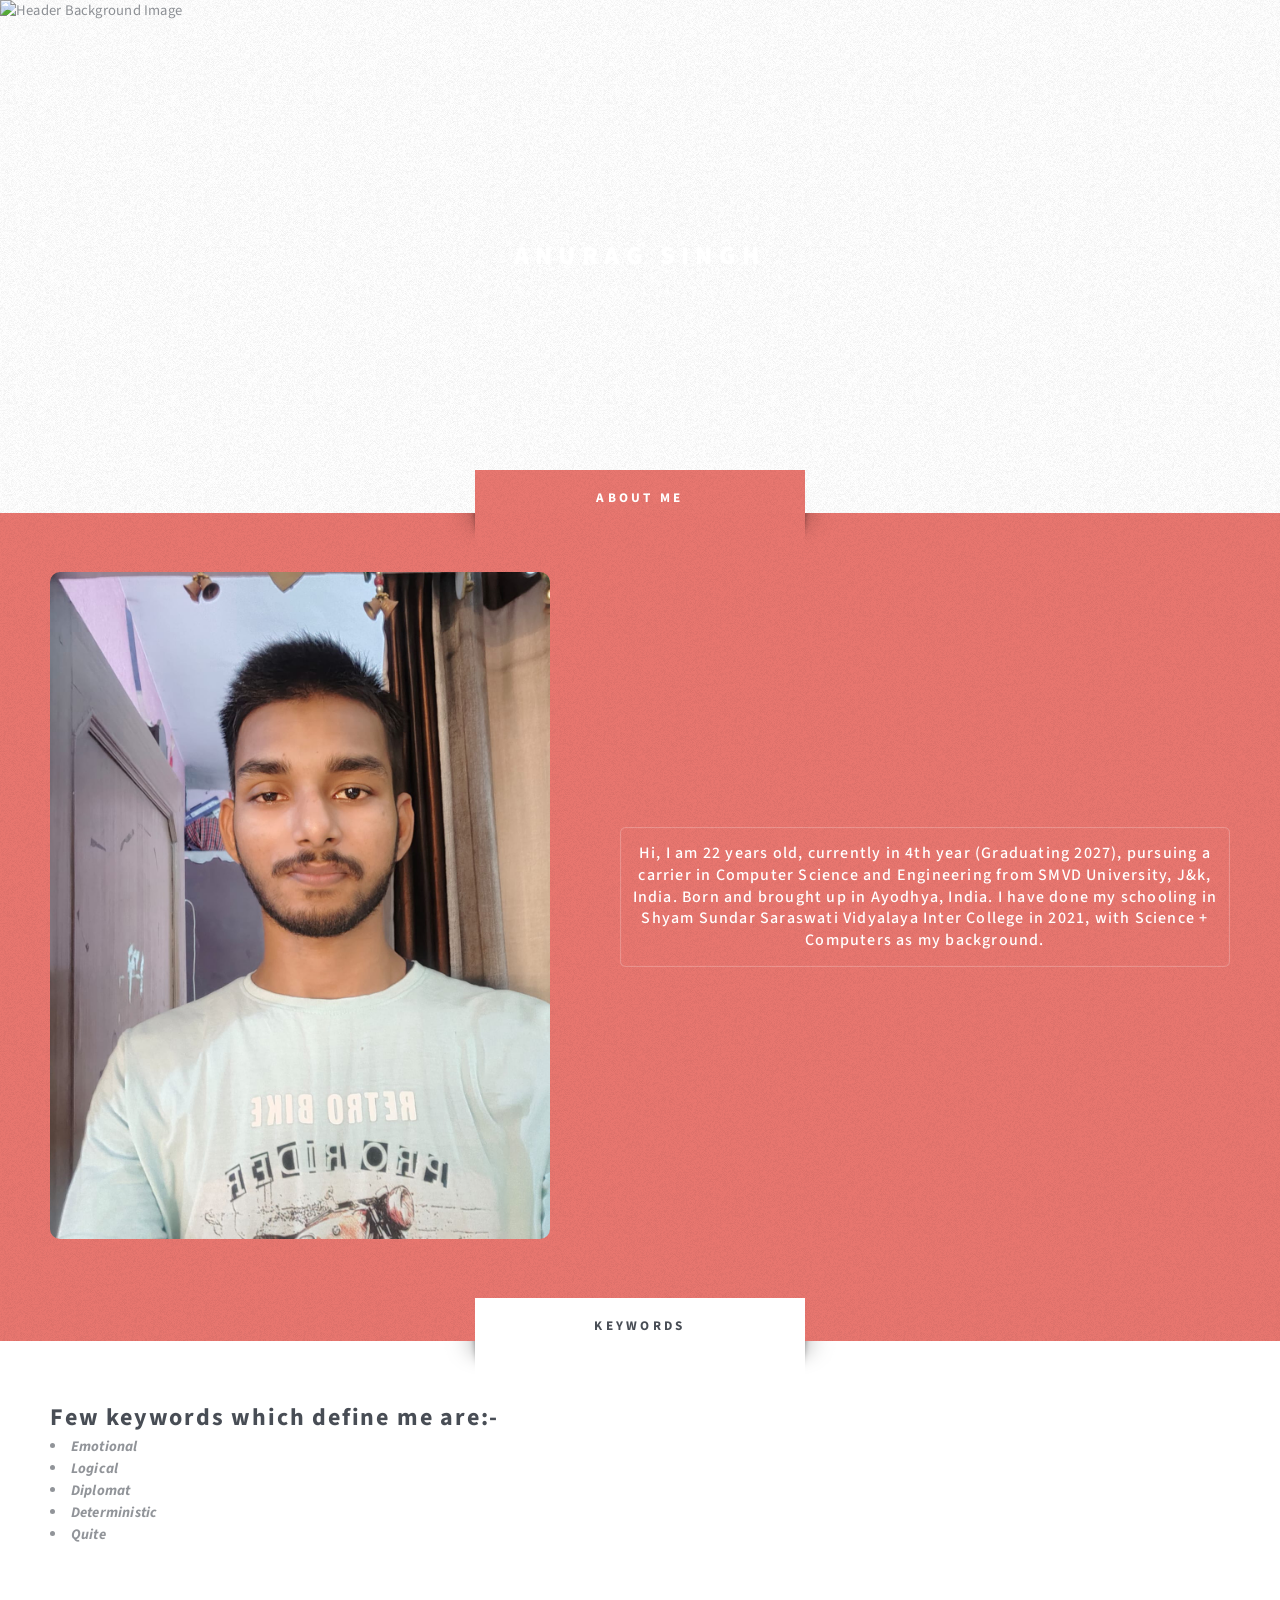
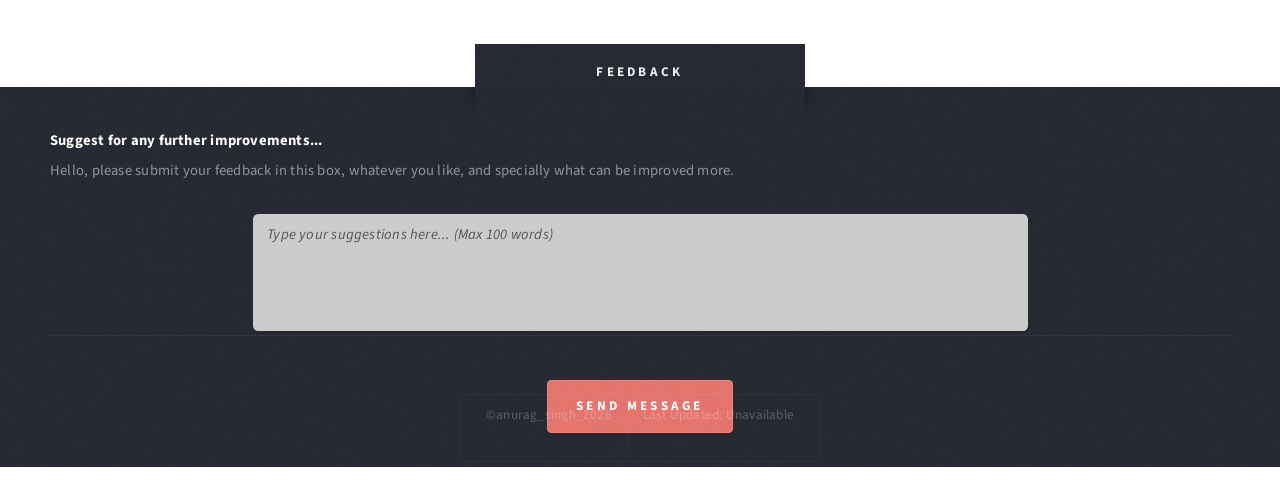
==== index.html @ 1342ea24 "last-updated-fix" ====
<!DOCTYPE HTML>
<!--
	Escape Velocity by HTML5 UP
	html5up.net | @ajlkn
	Free for personal and commercial use under the CCA 3.0 license (html5up.net/license)
-->

<html>

<head>
	<title>Portfolio</title>
	<meta charset="utf-8" />
	<meta name="viewport" content="width=device-width, initial-scale=1, user-scalable=no" />
	<link rel="stylesheet" href="assets/css/main.css" />
</head>

<body class="homepage is-preload">
	<div id="page-wrapper">

		<!-- Header -->
		<section id="header" class="wrapper" style="background: none; z-index: 0;">

			<!-- Image acting as background -->
			<img src="images/5.jpg" alt="Header Background Image"
				style="position: absolute; top: 0; left: 0; width: 100%; height: 100%; object-fit: cover; z-index: -1;" />

			<!-- Logo -->
			<div id="logo">
				<h1><a href="index.html">Anurag Singh</a></h1>
				<p>A free developer in this world</p>
			</div>

			<!-- Nav -->
			<nav id="nav">
				<ul>
					<li class="current"><a href="index.html">About Me</a></li>
					<li><a href="resume.html">My Resume</a>
					</li>
					<li><a href="projects.html">Projects</a></li>
					<li><a href="research.html">Research</a></li>
					<li><a href="blogs.html">Blogs</a></li>
					<li><a href="contacts.html">Contact info</a></li>
				</ul>
			</nav>

		</section>

		<!-- Intro -->
		<section id="intro" class="wrapper style1">
			<div class="title">About Me</div>

			<div class="container about-container">

				<div class="about-image">
					<img src="images/My-pic.jpeg" alt="My Photo">
				</div>

				<div class="container" style="">
					<p class="style2" style="font-size: medium; font-weight: 500;">
						Hi, I am 22 years old, currently in 4th year (Graduating 2027), 
						pursuing a carrier in Computer Science and Engineering from SMVD University, J&k, India. 
						Born and brought up in Ayodhya, India.
						I have done my schooling in Shyam Sundar Saraswati Vidyalaya Inter College in 2021, with Science + Computers as my background.
						
						
					</p>
				</div>
			</div>
		</section>
	<!-- Main -->
	<section id="main" class="wrapper style2">
		<div class="title">Keywords</div>
		<div class="container">

			<!-- Features -->
			<section id="features">
				<header class="style1">
					<h2 style="font-size:x-large;">Few keywords which define me are:-</h2>
					<div style="font-style: italic; font-weight: 700 ;">
						<li>Emotional</li>
						<li>Logical</li>
						<li>Diplomat</li>
						<li>Deterministic</li>
						<li>Quite</li>
					</div>

				</header>
				<div class="feature-list">
					<div class="row">

					</div>
				</div>
		</div>
	</section>
	<!-- Footer -->
	<section id="footer" class="wrapper">
		<div class="title">Feedback</div>
		<div class="container" style="margin-top: -2rem;">
			<h3 style="margin-bottom: 0.5rem; margin-top: 1rem;">Suggest for any further improvements...</h3>
			<p style="margin-bottom: 2rem; margin-top:0 ;">Hello, please submit your feedback in this box, whatever you like, and specially what can be improved more.</p>
			<div class="row">
				<div class="col-8 col-12-medium" style="margin: 0 auto;">
					<form action="https://formsubmit.co/anuragsingh.eu@gmail.com" method="POST">
						<!-- Hidden fields to avoid spam/captcha and configure FormSubmit -->
						<input type="hidden" name="_captcha" value="false">
						<input type="hidden" name="_subject" value="New Suggestion on Portfolio!">
						
						<div class="row gtr-50">
							<div class="col-12">
								<textarea name="message" id="contact-message" placeholder="Type your suggestions here... (Max 100 words)" rows="4" style="resize: none;" oninput="let words = this.value.trim().split(/\s+/); if(words.length > 100) { this.value = words.slice(0, 100).join(' ') + ' '; }" required></textarea>
							</div>
							<div class="col-12">
								<ul class="actions" style="justify-content: center; text-align: center; margin-top: 2rem;">
									<li><input type="submit" class="button style1" value="Send Message" /></li>
								</ul>
							</div>
						</div>
					</form>
				</div>
			</div>
			<div id="copyright" style="margin-bottom: -5rem; margin-top: -8rem;">
				<ul>
					<li>&copy;anurag_singh_2026</li>
					<li>
						<p>Last Updated: <span id="last-updated">Loading...</span></p>
						<script>
						fetch("https://api.github.com/repos/anurag-env/Portfolio-website/commits?per_page=1")
						.then(response => response.json())
						.then(data => {
							const date = new Date(data[0].commit.committer.date);
							document.getElementById("last-updated").textContent =
							date.toLocaleDateString("en-IN", {
								day: "numeric",
								month: "long",
								year: "numeric"
							});
						})
						.catch(() => {
							document.getElementById("last-updated").textContent = "Unavailable";
						});
						</script>
					</li>
				</ul>
			</div>
		</div>
	</section>

	</div>

	<!-- Scripts -->
	<script src="assets/js/jquery.min.js"></script>
	<script src="assets/js/jquery.dropotron.min.js"></script>
	<script src="assets/js/browser.min.js"></script>
	<script src="assets/js/breakpoints.min.js"></script>
	<script src="assets/js/util.js"></script>
	<script src="assets/js/main.js"></script>
</body>

</html>
---- assets/css/main.css ----
@import url("fontawesome-all.min.css");
@import url("https://fonts.googleapis.com/css?family=Source+Sans+Pro:400,400italic,700,900");

/*
	Escape Velocity by HTML5 UP
	html5up.net | @ajlkn
	Free for personal and commercial use under the CCA 3.0 license (html5up.net/license)
*/

.about-container {
    display: flex;
    align-items: center;
    gap: 70px;
}

.about-image {
    flex: 0 0 500px;
}

.about-image img {
    width: 100%;
    border-radius: 10px;
    display: block;
}

.about-content {
    flex: 1;
}

/* Mobile responsiveness for About Me */
@media screen and (max-width: 980px) {
    .about-container {
        flex-direction: column;
        gap: 30px;
        text-align: center;
    }
    .about-image {
        flex: 1 1 auto;
        width: 100%;
        max-width: 400px;
        margin: 0 auto;
    }
}


html, body, div, span, applet, object,
iframe, h1, h2, h3, h4, h5, h6, p, blockquote,
pre, a, abbr, acronym, address, big, cite,
code, del, dfn, em, img, ins, kbd, q, s, samp,
small, strike, strong, sub, sup, tt, var, b,
u, i, center, dl, dt, dd, ol, ul, li, fieldset,
form, label, legend, table, caption, tbody,
tfoot, thead, tr, th, td, article, aside,
canvas, details, embed, figure, figcaption,
footer, header, hgroup, menu, nav, output, ruby,
section, summary, time, mark, audio, video {
	margin: 0;
	padding: 0;
	border: 0;
	font-size: 100%;
	font: inherit;
	vertical-align: baseline;}

article, aside, details, figcaption, figure,
footer, header, hgroup, menu, nav, section {
	display: block;}

body {
	line-height: 1;
}

ol, ul {
	list-style: none;
}

blockquote, q {
	quotes: none;
}

	blockquote:before, blockquote:after, q:before, q:after {
		content: '';
		content: none;
	}

table {
	border-collapse: collapse;
	border-spacing: 0;
}

body {
	-webkit-text-size-adjust: none;
}

mark {
	background-color: transparent;
	color: inherit;
}

input::-moz-focus-inner {
	border: 0;
	padding: 0;
}

input, select, textarea {
	-moz-appearance: none;
	-webkit-appearance: none;
	-ms-appearance: none;
	appearance: none;
}

/* Basic */

	@-ms-viewport {
		width: device-width;
	}

	html {
		box-sizing: border-box;
	}

	*, *:before, *:after {
		box-sizing: inherit;
	}

	body.is-preload *, body.is-preload *:before, body.is-preload *:after {
		-moz-animation: none !important;
		-webkit-animation: none !important;
		-ms-animation: none !important;
		animation: none !important;
		-moz-transition: none !important;
		-webkit-transition: none !important;
		-ms-transition: none !important;
		transition: none !important;
	}

	body, input, textarea, select {
		font-family: 'Source Sans Pro', sans-serif;
		font-weight: 400;
		color: #919499;
		font-size: 14pt;
		line-height: 1.75em;
		letter-spacing: 0.025em;
	}

	h1, h2, h3, h4, h5, h6 {
		font-weight: 700;
		color: #484d55;
	}

		h1 a, h2 a, h3 a, h4 a, h5 a, h6 a {
			color: inherit;
			text-decoration: none;
		}

	a {
		-moz-transition: color .25s ease-in-out;
		-webkit-transition: color .25s ease-in-out;
		-ms-transition: color .25s ease-in-out;
		transition: color .25s ease-in-out;
		text-decoration: underline;
		color: #717479;
	}

		a:hover {
			text-decoration: none;
		}

	strong, b {
		font-weight: 700;
		color: #484d55;
	}

	blockquote {
		border-left: solid 0.5em #ddd;
		padding: 1em 0 1em 2em;
		font-style: italic;
	}

	em, i {
		font-style: italic;
	}

	hr {
		border: 0;
		border-top: solid 1px #ddd;
		margin: 2em 0 2em 0;
	}

	sub {
		position: relative;
		top: 0.5em;
		font-size: 0.8em;
	}

	sup {
		position: relative;
		top: -0.5em;
		font-size: 0.8em;
	}

	.nobr {
		white-space: nowrap;
	}

	br.clear {
		clear: both;
	}

	p, ul, ol, dl, table, blockquote, form {
		margin-bottom: 2em;
	}

/* Container */

	.container {
		margin: 0 auto;
		max-width: 100%;
		width: 68em;
	}

		@media screen and (max-width: 1680px) {

			.container {
				width: 70em;
			}

		}

		@media screen and (max-width: 1280px) {

			.container {
				width: calc(100% - 100px);
			}

		}

		@media screen and (max-width: 980px) {

			.container {
				width: calc(100% - 100px);
			}

		}

		@media screen and (max-width: 736px) {

			.container {
				width: calc(100% - 40px);
			}

		}

/* Row */

	.row {
		display: flex;
		flex-wrap: wrap;
		box-sizing: border-box;
		align-items: stretch;
	}

		.row > * {
			box-sizing: border-box;
		}

		.row.gtr-uniform > * > :last-child {
			margin-bottom: 0;
		}

		.row.aln-left {
			justify-content: flex-start;
		}

		.row.aln-center {
			justify-content: center;
		}

		.row.aln-right {
			justify-content: flex-end;
		}

		.row.aln-top {
			align-items: flex-start;
		}

		.row.aln-middle {
			align-items: center;
		}

		.row.aln-bottom {
			align-items: flex-end;
		}

		.row > .imp {
			order: -1;
		}

		.row > .col-1 {
			width: 8.33333%;
		}

		.row > .off-1 {
			margin-left: 8.33333%;
		}

		.row > .col-2 {
			width: 16.66667%;
		}

		.row > .off-2 {
			margin-left: 16.66667%;
		}

		.row > .col-3 {
			width: 25%;
		}

		.row > .off-3 {
			margin-left: 25%;
		}

		.row > .col-4 {
			width: 33.33333%;
		}

		.row > .off-4 {
			margin-left: 33.33333%;
		}

		.row > .col-5 {
			width: 41.66667%;
		}

		.row > .off-5 {
			margin-left: 41.66667%;
		}

		.row > .col-6 {
			width: 50%;
		}

		.row > .off-6 {
			margin-left: 50%;
		}

		.row > .col-7 {
			width: 58.33333%;
		}

		.row > .off-7 {
			margin-left: 58.33333%;
		}

		.row > .col-8 {
			width: 66.66667%;
		}

		.row > .off-8 {
			margin-left: 66.66667%;
		}

		.row > .col-9 {
			width: 75%;
		}

		.row > .off-9 {
			margin-left: 75%;
		}

		.row > .col-10 {
			width: 83.33333%;
		}

		.row > .off-10 {
			margin-left: 83.33333%;
		}

		.row > .col-11 {
			width: 91.66667%;
		}

		.row > .off-11 {
			margin-left: 91.66667%;
		}

		.row > .col-12 {
			width: 100%;
		}

		.row > .off-12 {
			margin-left: 100%;
		}

		.row.gtr-0 {
			margin-top: 0px;
			margin-left: 0px;
		}

			.row.gtr-0 > * {
				padding: 0px 0 0 0px;
			}

			.row.gtr-0.gtr-uniform {
				margin-top: 0px;
			}

				.row.gtr-0.gtr-uniform > * {
					padding-top: 0px;
				}

		.row.gtr-25 {
			margin-top: -12.5px;
			margin-left: -12.5px;
		}

			.row.gtr-25 > * {
				padding: 12.5px 0 0 12.5px;
			}

			.row.gtr-25.gtr-uniform {
				margin-top: -12.5px;
			}

				.row.gtr-25.gtr-uniform > * {
					padding-top: 12.5px;
				}

		.row.gtr-50 {
			margin-top: -25px;
			margin-left: -25px;
		}

			.row.gtr-50 > * {
				padding: 25px 0 0 25px;
			}

			.row.gtr-50.gtr-uniform {
				margin-top: -25px;
			}

				.row.gtr-50.gtr-uniform > * {
					padding-top: 25px;
				}

		.row {
			margin-top: -50px;
			margin-left: -50px;
		}

			.row > * {
				padding: 50px 0 0 50px;
			}

			.row.gtr-uniform {
				margin-top: -50px;
			}

				.row.gtr-uniform > * {
					padding-top: 50px;
				}

		.row.gtr-150 {
			margin-top: -75px;
			margin-left: -75px;
		}

			.row.gtr-150 > * {
				padding: 75px 0 0 75px;
			}

			.row.gtr-150.gtr-uniform {
				margin-top: -75px;
			}

				.row.gtr-150.gtr-uniform > * {
					padding-top: 75px;
				}

		.row.gtr-200 {
			margin-top: -100px;
			margin-left: -100px;
		}

			.row.gtr-200 > * {
				padding: 100px 0 0 100px;
			}

			.row.gtr-200.gtr-uniform {
				margin-top: -100px;
			}

				.row.gtr-200.gtr-uniform > * {
					padding-top: 100px;
				}

		@media screen and (max-width: 1680px) {

			.row {
				display: flex;
				flex-wrap: wrap;
				box-sizing: border-box;
				align-items: stretch;
			}

				.row > * {
					box-sizing: border-box;
				}

				.row.gtr-uniform > * > :last-child {
					margin-bottom: 0;
				}

				.row.aln-left {
					justify-content: flex-start;
				}

				.row.aln-center {
					justify-content: center;
				}

				.row.aln-right {
					justify-content: flex-end;
				}

				.row.aln-top {
					align-items: flex-start;
				}

				.row.aln-middle {
					align-items: center;
				}

				.row.aln-bottom {
					align-items: flex-end;
				}

				.row > .imp-xlarge {
					order: -1;
				}

				.row > .col-1-xlarge {
					width: 8.33333%;
				}

				.row > .off-1-xlarge {
					margin-left: 8.33333%;
				}

				.row > .col-2-xlarge {
					width: 16.66667%;
				}

				.row > .off-2-xlarge {
					margin-left: 16.66667%;
				}

				.row > .col-3-xlarge {
					width: 25%;
				}

				.row > .off-3-xlarge {
					margin-left: 25%;
				}

				.row > .col-4-xlarge {
					width: 33.33333%;
				}

				.row > .off-4-xlarge {
					margin-left: 33.33333%;
				}

				.row > .col-5-xlarge {
					width: 41.66667%;
				}

				.row > .off-5-xlarge {
					margin-left: 41.66667%;
				}

				.row > .col-6-xlarge {
					width: 50%;
				}

				.row > .off-6-xlarge {
					margin-left: 50%;
				}

				.row > .col-7-xlarge {
					width: 58.33333%;
				}

				.row > .off-7-xlarge {
					margin-left: 58.33333%;
				}

				.row > .col-8-xlarge {
					width: 66.66667%;
				}

				.row > .off-8-xlarge {
					margin-left: 66.66667%;
				}

				.row > .col-9-xlarge {
					width: 75%;
				}

				.row > .off-9-xlarge {
					margin-left: 75%;
				}

				.row > .col-10-xlarge {
					width: 83.33333%;
				}

				.row > .off-10-xlarge {
					margin-left: 83.33333%;
				}

				.row > .col-11-xlarge {
					width: 91.66667%;
				}

				.row > .off-11-xlarge {
					margin-left: 91.66667%;
				}

				.row > .col-12-xlarge {
					width: 100%;
				}

				.row > .off-12-xlarge {
					margin-left: 100%;
				}

				.row.gtr-0 {
					margin-top: 0px;
					margin-left: 0px;
				}

					.row.gtr-0 > * {
						padding: 0px 0 0 0px;
					}

					.row.gtr-0.gtr-uniform {
						margin-top: 0px;
					}

						.row.gtr-0.gtr-uniform > * {
							padding-top: 0px;
						}

				.row.gtr-25 {
					margin-top: -12.5px;
					margin-left: -12.5px;
				}

					.row.gtr-25 > * {
						padding: 12.5px 0 0 12.5px;
					}

					.row.gtr-25.gtr-uniform {
						margin-top: -12.5px;
					}

						.row.gtr-25.gtr-uniform > * {
							padding-top: 12.5px;
						}

				.row.gtr-50 {
					margin-top: -25px;
					margin-left: -25px;
				}

					.row.gtr-50 > * {
						padding: 25px 0 0 25px;
					}

					.row.gtr-50.gtr-uniform {
						margin-top: -25px;
					}

						.row.gtr-50.gtr-uniform > * {
							padding-top: 25px;
						}

				.row {
					margin-top: -50px;
					margin-left: -50px;
				}

					.row > * {
						padding: 50px 0 0 50px;
					}

					.row.gtr-uniform {
						margin-top: -50px;
					}

						.row.gtr-uniform > * {
							padding-top: 50px;
						}

				.row.gtr-150 {
					margin-top: -75px;
					margin-left: -75px;
				}

					.row.gtr-150 > * {
						padding: 75px 0 0 75px;
					}

					.row.gtr-150.gtr-uniform {
						margin-top: -75px;
					}

						.row.gtr-150.gtr-uniform > * {
							padding-top: 75px;
						}

				.row.gtr-200 {
					margin-top: -100px;
					margin-left: -100px;
				}

					.row.gtr-200 > * {
						padding: 100px 0 0 100px;
					}

					.row.gtr-200.gtr-uniform {
						margin-top: -100px;
					}

						.row.gtr-200.gtr-uniform > * {
							padding-top: 100px;
						}

		}

		@media screen and (max-width: 1280px) {

			.row {
				display: flex;
				flex-wrap: wrap;
				box-sizing: border-box;
				align-items: stretch;
			}

				.row > * {
					box-sizing: border-box;
				}

				.row.gtr-uniform > * > :last-child {
					margin-bottom: 0;
				}

				.row.aln-left {
					justify-content: flex-start;
				}

				.row.aln-center {
					justify-content: center;
				}

				.row.aln-right {
					justify-content: flex-end;
				}

				.row.aln-top {
					align-items: flex-start;
				}

				.row.aln-middle {
					align-items: center;
				}

				.row.aln-bottom {
					align-items: flex-end;
				}

				.row > .imp-large {
					order: -1;
				}

				.row > .col-1-large {
					width: 8.33333%;
				}

				.row > .off-1-large {
					margin-left: 8.33333%;
				}

				.row > .col-2-large {
					width: 16.66667%;
				}

				.row > .off-2-large {
					margin-left: 16.66667%;
				}

				.row > .col-3-large {
					width: 25%;
				}

				.row > .off-3-large {
					margin-left: 25%;
				}

				.row > .col-4-large {
					width: 33.33333%;
				}

				.row > .off-4-large {
					margin-left: 33.33333%;
				}

				.row > .col-5-large {
					width: 41.66667%;
				}

				.row > .off-5-large {
					margin-left: 41.66667%;
				}

				.row > .col-6-large {
					width: 50%;
				}

				.row > .off-6-large {
					margin-left: 50%;
				}

				.row > .col-7-large {
					width: 58.33333%;
				}

				.row > .off-7-large {
					margin-left: 58.33333%;
				}

				.row > .col-8-large {
					width: 66.66667%;
				}

				.row > .off-8-large {
					margin-left: 66.66667%;
				}

				.row > .col-9-large {
					width: 75%;
				}

				.row > .off-9-large {
					margin-left: 75%;
				}

				.row > .col-10-large {
					width: 83.33333%;
				}

				.row > .off-10-large {
					margin-left: 83.33333%;
				}

				.row > .col-11-large {
					width: 91.66667%;
				}

				.row > .off-11-large {
					margin-left: 91.66667%;
				}

				.row > .col-12-large {
					width: 100%;
				}

				.row > .off-12-large {
					margin-left: 100%;
				}

				.row.gtr-0 {
					margin-top: 0px;
					margin-left: 0px;
				}

					.row.gtr-0 > * {
						padding: 0px 0 0 0px;
					}

					.row.gtr-0.gtr-uniform {
						margin-top: 0px;
					}

						.row.gtr-0.gtr-uniform > * {
							padding-top: 0px;
						}

				.row.gtr-25 {
					margin-top: -8.75px;
					margin-left: -8.75px;
				}

					.row.gtr-25 > * {
						padding: 8.75px 0 0 8.75px;
					}

					.row.gtr-25.gtr-uniform {
						margin-top: -8.75px;
					}

						.row.gtr-25.gtr-uniform > * {
							padding-top: 8.75px;
						}

				.row.gtr-50 {
					margin-top: -17.5px;
					margin-left: -17.5px;
				}

					.row.gtr-50 > * {
						padding: 17.5px 0 0 17.5px;
					}

					.row.gtr-50.gtr-uniform {
						margin-top: -17.5px;
					}

						.row.gtr-50.gtr-uniform > * {
							padding-top: 17.5px;
						}

				.row {
					margin-top: -35px;
					margin-left: -35px;
				}

					.row > * {
						padding: 35px 0 0 35px;
					}

					.row.gtr-uniform {
						margin-top: -35px;
					}

						.row.gtr-uniform > * {
							padding-top: 35px;
						}

				.row.gtr-150 {
					margin-top: -52.5px;
					margin-left: -52.5px;
				}

					.row.gtr-150 > * {
						padding: 52.5px 0 0 52.5px;
					}

					.row.gtr-150.gtr-uniform {
						margin-top: -52.5px;
					}

						.row.gtr-150.gtr-uniform > * {
							padding-top: 52.5px;
						}

				.row.gtr-200 {
					margin-top: -70px;
					margin-left: -70px;
				}

					.row.gtr-200 > * {
						padding: 70px 0 0 70px;
					}

					.row.gtr-200.gtr-uniform {
						margin-top: -70px;
					}

						.row.gtr-200.gtr-uniform > * {
							padding-top: 70px;
						}

		}

		@media screen and (max-width: 980px) {

			.row {
				display: flex;
				flex-wrap: wrap;
				box-sizing: border-box;
				align-items: stretch;
			}

				.row > * {
					box-sizing: border-box;
				}

				.row.gtr-uniform > * > :last-child {
					margin-bottom: 0;
				}

				.row.aln-left {
					justify-content: flex-start;
				}

				.row.aln-center {
					justify-content: center;
				}

				.row.aln-right {
					justify-content: flex-end;
				}

				.row.aln-top {
					align-items: flex-start;
				}

				.row.aln-middle {
					align-items: center;
				}

				.row.aln-bottom {
					align-items: flex-end;
				}

				.row > .imp-medium {
					order: -1;
				}

				.row > .col-1-medium {
					width: 8.33333%;
				}

				.row > .off-1-medium {
					margin-left: 8.33333%;
				}

				.row > .col-2-medium {
					width: 16.66667%;
				}

				.row > .off-2-medium {
					margin-left: 16.66667%;
				}

				.row > .col-3-medium {
					width: 25%;
				}

				.row > .off-3-medium {
					margin-left: 25%;
				}

				.row > .col-4-medium {
					width: 33.33333%;
				}

				.row > .off-4-medium {
					margin-left: 33.33333%;
				}

				.row > .col-5-medium {
					width: 41.66667%;
				}

				.row > .off-5-medium {
					margin-left: 41.66667%;
				}

				.row > .col-6-medium {
					width: 50%;
				}

				.row > .off-6-medium {
					margin-left: 50%;
				}

				.row > .col-7-medium {
					width: 58.33333%;
				}

				.row > .off-7-medium {
					margin-left: 58.33333%;
				}

				.row > .col-8-medium {
					width: 66.66667%;
				}

				.row > .off-8-medium {
					margin-left: 66.66667%;
				}

				.row > .col-9-medium {
					width: 75%;
				}

				.row > .off-9-medium {
					margin-left: 75%;
				}

				.row > .col-10-medium {
					width: 83.33333%;
				}

				.row > .off-10-medium {
					margin-left: 83.33333%;
				}

				.row > .col-11-medium {
					width: 91.66667%;
				}

				.row > .off-11-medium {
					margin-left: 91.66667%;
				}

				.row > .col-12-medium {
					width: 100%;
				}

				.row > .off-12-medium {
					margin-left: 100%;
				}

				.row.gtr-0 {
					margin-top: 0px;
					margin-left: 0px;
				}

					.row.gtr-0 > * {
						padding: 0px 0 0 0px;
					}

					.row.gtr-0.gtr-uniform {
						margin-top: 0px;
					}

						.row.gtr-0.gtr-uniform > * {
							padding-top: 0px;
						}

				.row.gtr-25 {
					margin-top: -12.5px;
					margin-left: -12.5px;
				}

					.row.gtr-25 > * {
						padding: 12.5px 0 0 12.5px;
					}

					.row.gtr-25.gtr-uniform {
						margin-top: -12.5px;
					}

						.row.gtr-25.gtr-uniform > * {
							padding-top: 12.5px;
						}

				.row.gtr-50 {
					margin-top: -25px;
					margin-left: -25px;
				}

					.row.gtr-50 > * {
						padding: 25px 0 0 25px;
					}

					.row.gtr-50.gtr-uniform {
						margin-top: -25px;
					}

						.row.gtr-50.gtr-uniform > * {
							padding-top: 25px;
						}

				.row {
					margin-top: -50px;
					margin-left: -50px;
				}

					.row > * {
						padding: 50px 0 0 50px;
					}

					.row.gtr-uniform {
						margin-top: -50px;
					}

						.row.gtr-uniform > * {
							padding-top: 50px;
						}

				.row.gtr-150 {
					margin-top: -75px;
					margin-left: -75px;
				}

					.row.gtr-150 > * {
						padding: 75px 0 0 75px;
					}

					.row.gtr-150.gtr-uniform {
						margin-top: -75px;
					}

						.row.gtr-150.gtr-uniform > * {
							padding-top: 75px;
						}

				.row.gtr-200 {
					margin-top: -100px;
					margin-left: -100px;
				}

					.row.gtr-200 > * {
						padding: 100px 0 0 100px;
					}

					.row.gtr-200.gtr-uniform {
						margin-top: -100px;
					}

						.row.gtr-200.gtr-uniform > * {
							padding-top: 100px;
						}

		}

		@media screen and (max-width: 736px) {

			.row {
				display: flex;
				flex-wrap: wrap;
				box-sizing: border-box;
				align-items: stretch;
			}

				.row > * {
					box-sizing: border-box;
				}

				.row.gtr-uniform > * > :last-child {
					margin-bottom: 0;
				}

				.row.aln-left {
					justify-content: flex-start;
				}

				.row.aln-center {
					justify-content: center;
				}

				.row.aln-right {
					justify-content: flex-end;
				}

				.row.aln-top {
					align-items: flex-start;
				}

				.row.aln-middle {
					align-items: center;
				}

				.row.aln-bottom {
					align-items: flex-end;
				}

				.row > .imp-small {
					order: -1;
				}

				.row > .col-1-small {
					width: 8.33333%;
				}

				.row > .off-1-small {
					margin-left: 8.33333%;
				}

				.row > .col-2-small {
					width: 16.66667%;
				}

				.row > .off-2-small {
					margin-left: 16.66667%;
				}

				.row > .col-3-small {
					width: 25%;
				}

				.row > .off-3-small {
					margin-left: 25%;
				}

				.row > .col-4-small {
					width: 33.33333%;
				}

				.row > .off-4-small {
					margin-left: 33.33333%;
				}

				.row > .col-5-small {
					width: 41.66667%;
				}

				.row > .off-5-small {
					margin-left: 41.66667%;
				}

				.row > .col-6-small {
					width: 50%;
				}

				.row > .off-6-small {
					margin-left: 50%;
				}

				.row > .col-7-small {
					width: 58.33333%;
				}

				.row > .off-7-small {
					margin-left: 58.33333%;
				}

				.row > .col-8-small {
					width: 66.66667%;
				}

				.row > .off-8-small {
					margin-left: 66.66667%;
				}

				.row > .col-9-small {
					width: 75%;
				}

				.row > .off-9-small {
					margin-left: 75%;
				}

				.row > .col-10-small {
					width: 83.33333%;
				}

				.row > .off-10-small {
					margin-left: 83.33333%;
				}

				.row > .col-11-small {
					width: 91.66667%;
				}

				.row > .off-11-small {
					margin-left: 91.66667%;
				}

				.row > .col-12-small {
					width: 100%;
				}

				.row > .off-12-small {
					margin-left: 100%;
				}

				.row.gtr-0 {
					margin-top: 0px;
					margin-left: 0px;
				}

					.row.gtr-0 > * {
						padding: 0px 0 0 0px;
					}

					.row.gtr-0.gtr-uniform {
						margin-top: 0px;
					}

						.row.gtr-0.gtr-uniform > * {
							padding-top: 0px;
						}

				.row.gtr-25 {
					margin-top: -7.5px;
					margin-left: -7.5px;
				}

					.row.gtr-25 > * {
						padding: 7.5px 0 0 7.5px;
					}

					.row.gtr-25.gtr-uniform {
						margin-top: -7.5px;
					}

						.row.gtr-25.gtr-uniform > * {
							padding-top: 7.5px;
						}

				.row.gtr-50 {
					margin-top: -15px;
					margin-left: -15px;
				}

					.row.gtr-50 > * {
						padding: 15px 0 0 15px;
					}

					.row.gtr-50.gtr-uniform {
						margin-top: -15px;
					}

						.row.gtr-50.gtr-uniform > * {
							padding-top: 15px;
						}

				.row {
					margin-top: -30px;
					margin-left: -30px;
				}

					.row > * {
						padding: 30px 0 0 30px;
					}

					.row.gtr-uniform {
						margin-top: -30px;
					}

						.row.gtr-uniform > * {
							padding-top: 30px;
						}

				.row.gtr-150 {
					margin-top: -45px;
					margin-left: -45px;
				}

					.row.gtr-150 > * {
						padding: 45px 0 0 45px;
					}

					.row.gtr-150.gtr-uniform {
						margin-top: -45px;
					}

						.row.gtr-150.gtr-uniform > * {
							padding-top: 45px;
						}

				.row.gtr-200 {
					margin-top: -60px;
					margin-left: -60px;
				}

					.row.gtr-200 > * {
						padding: 60px 0 0 60px;
					}

					.row.gtr-200.gtr-uniform {
						margin-top: -60px;
					}

						.row.gtr-200.gtr-uniform > * {
							padding-top: 60px;
						}

		}

/* Section/Article */

	section,
	article {
		margin: 0 0 4em 0;
	}

	section > :last-child,
	article > :last-child,
	section:last-child,
	article:last-child {
		margin-bottom: 0;
	}

	header.style1 {
		text-align: left;
		padding: 0 0 0 0;
	}

		header.style1 h2 {
			font-weight: 700;
			font-size: 2em;
			letter-spacing: 0.075em;
			line-height: 1.5em;
		}

		header.style1 p {
			color: #b1b4b9;
			display: block;
			margin: 1.15em 0 0 0;
			font-size: 1.3em;
			letter-spacing: 0.075em;
			line-height: 1.5em;
		}

/* Table */

	table {
		width: 100%;
	}

		table.default {
			width: 100%;
		}

			table.default tbody tr:nth-child(2n+2) {
				background: #f4f4f4;
			}

			table.default td {
				padding: 0.5em 1em 0.5em 1em;
			}

			table.default th {
				text-align: left;
				font-weight: 400;
				padding: 0.5em 1em 0.5em 1em;
			}

			table.default thead {
				background: #484d55;
				color: #fff;
			}

			table.default tfoot {
				background: #eee;
			}

/* Form */

	form label {
		display: block;
		font-weight: 700;
		color: #484d55;
		margin: 0.25em 0 0.5em 0;
	}

	form input[type="text"],
	form input[type="email"],
	form input[type="password"],
	form select,
	form textarea {
		-moz-transition: all .25s ease-in-out;
		-webkit-transition: all .25s ease-in-out;
		-ms-transition: all .25s ease-in-out;
		transition: all .25s ease-in-out;
		-webkit-appearance: none;
		display: block;
		border: 0;
		background: #eee;
		box-shadow: inset 0px 0px 1px 0px #a0a1a7;
		border-radius: 0.35em;
		width: 100%;
		padding: 0.75em 1em 0.75em 1em;
	}

		form input[type="text"]:focus,
		form input[type="email"]:focus,
		form input[type="password"]:focus,
		form select:focus,
		form textarea:focus {
			background: #f8f8f8;
		}

	form input[type="text"],
	form input[type="email"]
	input[type="password"] {
		line-height: 1em;
	}

	form select {
		line-height: 1em;
	}

	form textarea {
		min-height: 8em;
	}

	form ul.actions {
		margin-top: 0;
	}

	form ::-webkit-input-placeholder {
		color: #555 !important;
		font-style: italic;
		line-height: 1.35em;
	}

	form :-moz-placeholder {
		color: #555 !important;
		font-style: italic;
	}

	form ::-moz-placeholder {
		color: #555 !important;
		font-style: italic;
	}

	form :-ms-input-placeholder {
		color: #555 !important;
		font-style: italic;
	}

	form ::-moz-focus-inner {
		border: 0;
	}

/* Image */

	.image {
		display: inline-block;
	}

		.image img {
			display: block;
			width: 100%;
		}

		.image.fit {
			display: block;
			width: 100%;
		}

		.image.left {
			float: left;
			margin: 0 2em 2em 0;
		}

		.image.centered {
			display: block;
			margin: 0 0 2em 0;
		}

			.image.centered img {
				margin: 0 auto;
				width: auto;
			}

		.image.featured {
			display: block;
			width: 100%;
			margin: 0 0 2em 0;
		}

/* Button */

	input[type="button"],
	input[type="submit"],
	input[type="reset"],
	button,
	.button {
		-moz-transition: all .25s ease-in-out;
		-webkit-transition: all .25s ease-in-out;
		-ms-transition: all .25s ease-in-out;
		transition: all .25s ease-in-out;
		display: inline-block;
		background: #444;
		text-align: center;
		text-transform: uppercase;
		font-weight: 700;
		letter-spacing: 0.25em;
		text-decoration: none;
		border-radius: 0.35em;
		border: 0;
		outline: 0;
		cursor: pointer;
		padding: 0 2.25em 0 2.25em;
		font-size: 0.9em;
		min-width: 12em;
		height: 4em;
		line-height: 4em;
	}

		input[type="button"]:hover,
		input[type="submit"]:hover,
		input[type="reset"]:hover,
		button:hover,
		.button:hover {
			background-color: #f98780;
		}

		input[type="button"].large,
		input[type="submit"].large,
		input[type="reset"].large,
		button.large,
		.button.large {
			font-size: 1em;
			min-width: 14em;
		}

		input[type="button"].style1,
		input[type="submit"].style1,
		input[type="reset"].style1,
		button.style1,
		.button.style1 {
			background: #e97770 url("images/overlay.png");
			color: #fff;
		}

			input[type="button"].style1:hover,
			input[type="submit"].style1:hover,
			input[type="reset"].style1:hover,
			button.style1:hover,
			.button.style1:hover {
				background-color: #f98780;
			}

			input[type="button"].style1:active,
			input[type="submit"].style1:active,
			input[type="reset"].style1:active,
			button.style1:active,
			.button.style1:active {
				background-color: #d96760;
			}

		input[type="button"].style2,
		input[type="submit"].style2,
		input[type="reset"].style2,
		button.style2,
		.button.style2 {
			background: none;
			color: #606167;
			box-shadow: inset 0px 0px 2px 0px #a0a1a7;
		}

			input[type="button"].style2:hover,
			input[type="submit"].style2:hover,
			input[type="reset"].style2:hover,
			button.style2:hover,
			.button.style2:hover {
				box-shadow: inset 0px 0px 2px 0px #606167;
			}

			input[type="button"].style2:active,
			input[type="submit"].style2:active,
			input[type="reset"].style2:active,
			button.style2:active,
			.button.style2:active {
				box-shadow: inset 0px 0px 2px 0px #202127;
			}

		input[type="button"].style3,
		input[type="submit"].style3,
		input[type="reset"].style3,
		button.style3,
		.button.style3 {
			background: #2f333b url("images/overlay.png");
			color: #fff;
		}

			input[type="button"].style3:hover,
			input[type="submit"].style3:hover,
			input[type="reset"].style3:hover,
			button.style3:hover,
			.button.style3:hover {
				background-color: #3f434b;
			}

			input[type="button"].style3:active,
			input[type="submit"].style3:active,
			input[type="reset"].style3:active,
			button.style3:active,
			.button.style3:active {
				background-color: #1f232b;
			}

/* List */

	ul {
		list-style: disc;
		padding-left: 1em;
	}

		ul li {
			padding-left: 0.5em;
		}

		ul.style2 {
			list-style: none;
			padding-left: 0;
		}

			ul.style2 li {
				border-top: solid 1px #eee;
				padding: 1.5em 0 0 0;
				margin: 1.5em 0 0 0;
			}

				ul.style2 li:first-child {
					border-top: 0;
					padding-top: 0;
					margin-top: 0;
				}

		ul.style3 {
			list-style: none;
			padding-left: 0;
		}

			ul.style3 li {
				border-top: solid 1px #eee;
				padding: 0.5em 0 0 0;
				margin: 0.5em 0 0 0;
			}

				ul.style3 li:first-child {
					border-top: 0;
					padding-top: 0;
					margin-top: 0;
				}

	ol {
		list-style: decimal;
		padding-left: 1.25em;
	}

		ol li {
			padding-left: 0.25em;
		}

/* Actions */

	ul.actions {
		list-style: none;
		padding-left: 0;
		margin: 3em 0 0 0;
	}

		ul.actions li {
			display: inline-block;
			margin: 0 0.75em 0 0.75em;
			padding-left: 0;
		}

			ul.actions li:first-child {
				margin-left: 0;
			}

			ul.actions li:last-child {
				margin-right: 0;
			}

		ul.actions.special {
			text-align: center;
		}

/* Feature List */

	.feature-list {
		max-width: 58em;
		margin-left: auto;
		margin-right: auto;
		position: relative;
		top: 0.75em;
	}

		.feature-list section {
			border-top: solid 1px #eee;
			padding-top: 3em;
			padding-left: 5em;
			position: relative;
		}

		@media screen and (min-width: 981px) {

			.feature-list > .row > :nth-child(-n + 2) > section {
				border-top: 0;
				padding-top: 0;
			}

		}

		.feature-list h3 {
			color: #e97770 !important;
			margin: -0.35em 0 0.75em 0;
			font-size: 1.15em;
			letter-spacing: 0.05em;
		}

			.feature-list h3:before {
				display: block;
				color: #fff;
				background: #2f333b url("images/overlay.png");
				border-radius: 2.5em;
				text-align: center;
				width: 2.5em;
				height: 2.5em;
				line-height: 2.5em;
				margin-right: 0.75em;
				position: absolute;
				left: 0;
				margin-top: -0.5em;
			}

		.feature-list.small section {
			padding-left: 3.5em;
		}

		.feature-list.small h3:before {
			font-size: 0.8em;
		}

/* Icons */

	.icon {
		text-decoration: none;
		text-decoration: none;
	}

		.icon:before {
			-moz-osx-font-smoothing: grayscale;
			-webkit-font-smoothing: antialiased;
			display: inline-block;
			font-style: normal;
			font-variant: normal;
			text-rendering: auto;
			line-height: 1;
			text-transform: none !important;
			font-family: 'Font Awesome 5 Free';
			font-weight: 400;
		}

		.icon:before {
			line-height: inherit;
			font-size: 1.25em;
		}

		.icon > .label {
			display: none;
		}

		.icon.solid:before {
			font-weight: 900;
		}

		.icon.brands:before {
			font-family: 'Font Awesome 5 Brands';
		}

/* Box */

	.box header {
		margin: 0 0 1.5em 0;
	}

		.box header.style1 {
			position: relative;
			margin: -0.5em 0 0 0;
			padding-top: 0;
		}

	.box h2 {
		margin: 0 0 0.75em 0;
		font-size: 1.15em;
		letter-spacing: 0.05em;
	}

	.box h3 {
		margin: 0 0 0.5em 0;
		font-size: 1em;
		font-weight: 600;
		letter-spacing: 0.05em;
	}

	.box.post-excerpt .image.left {
		position: relative;
		top: 0.5em;
		width: 5em;
	}

	.box.post-excerpt h3, .box.post-excerpt p {
		margin-left: 7em;
	}

/* Wrapper */

	.wrapper {
		position: relative;
		padding: 6em 0 9em 0;
	}

		.wrapper .title {
			position: absolute;
			top: 0;
			left: 50%;
			text-align: center;
			text-transform: uppercase;
			display: block;
			font-weight: 700;
			letter-spacing: 0.25em;
			font-size: 0.9em;
			width: 25em;
			height: 3.25em;
			top: -3.25em;
			line-height: 3.25em;
			margin-bottom: -3.25em;
			margin-left: -12.5em;
			padding-top: 0.5em;
		}

			.wrapper .title:before {
				content: '';
				position: absolute;
				bottom: -38px;
				left: -35px;
				width: 35px;
				height: 38px;
				background: url("images/shadow.png");
			}

			.wrapper .title:after {
				-moz-transform: scaleX(-1);
				-webkit-transform: scaleX(-1);
				-ms-transform: scaleX(-1);
				transform: scaleX(-1);
				content: '';
				position: absolute;
				bottom: -38px;
				right: -35px;
				width: 35px;
				height: 38px;
				background: url("images/shadow.png");
			}

		.wrapper.style1 {
			background: #e97770 url("images/overlay.png");
			color: #eee;
			color: rgba(255, 255, 255, 0.75);
		}

			.wrapper.style1 .title {
				background: #e97770 url("images/overlay.png");
				color: #fff;
			}

			.wrapper.style1 h1, .wrapper.style1 h2, .wrapper.style1 h3, .wrapper.style1 h4, .wrapper.style1 h5, .wrapper.style1 h6, .wrapper.style1 strong, .wrapper.style1 b, .wrapper.style1 a {
				color: #fff;
			}

		.wrapper.style2 {
			background: #fff;
		}

			.wrapper.style2 .title {
				background: #fff;
				color: #484d55;
			}

		.wrapper.style3 {
			background: #f3f3f3 url("images/overlay.png");
		}

			.wrapper.style3 .title {
				background: #f3f3f3 url("images/overlay.png");
				color: #484d55;
			}

			.wrapper.style3 .image {
				border: solid 10px #fff;
			}

/* Page Wrapper */

	#page-wrapper > section {
		margin-bottom: 0;
	}

/* Header */

	#header {
		display: -moz-flex;
		display: -webkit-flex;
		display: -ms-flex;
		display: flex;
		-moz-align-items: center;
		-webkit-align-items: center;
		-ms-align-items: center;
		align-items: center;
		-moz-justify-content: center;
		-webkit-justify-content: center;
		-ms-justify-content: center;
		justify-content: center;
		position: relative;
		height: 24em;
		background: url("../../images/banner.jpg") center center;
		background-size: cover;
		padding: 0;
	}

		#header:before {
			content: '';
			position: absolute;
			top: 0;
			left: 0;
			width: 100%;
			height: 100%;
			background: url("images/overlay.png");
		}

		.homepage #header {
			height: 35em;
		}

/* Logo */

	#logo {
		width: 100%;
		text-align: center;
		position: relative;
		top: 1.5em;
	}

		#logo h1 {
			font-weight: 900;
			text-transform: uppercase;
			color: #fff;
			font-size: 2em;
			letter-spacing: 0.25em;
		}

		#logo p {
			color: #eee;
			color: rgba(255, 255, 255, 0.5);
			text-transform: uppercase;
			margin: 1.25em 0 0 0;
			display: block;
			letter-spacing: 0.2em;
			font-size: 0.9em;
		}

/* Nav */

	#nav {
		position: absolute;
		display: block;
		top: 2.5em;
		left: 0;
		width: 100%;
		text-align: center;
	}

		#nav > ul {
			display: inline-block;
			border-radius: 0.35em;
			box-shadow: inset 0px 0px 1px 1px rgba(255, 255, 255, 0.25);
			padding: 0 1.5em 0 1.5em;
		}

			#nav > ul > li {
				display: inline-block;
				text-align: center;
				padding: 0 1.5em 0 1.5em;
			}

				#nav > ul > li > ul {
					display: none;
				}

				#nav > ul > li > a, #nav > ul > li > span {
					display: block;
					color: #eee;
					color: rgba(255, 255, 255, 0.75);
					text-transform: uppercase;
					text-decoration: none;
					font-size: 0.7em;
					letter-spacing: 0.25em;
					height: 5em;
					line-height: 5em;
					-moz-transition: all .25s ease-in-out;
					-webkit-transition: all .25s ease-in-out;
					-o-transition: all .25s ease-in-out;
					-ms-transition: all .25s ease-in-out;
					transition: all .25s ease-in-out;
					outline: 0;
				}

				#nav > ul > li:hover > a {
					color: #fff;
				}

				#nav > ul > li.active > a, #nav > ul > li.active > span {
					color: #fff;
				}

	.dropotron {
		background: #222835 url("images/overlay.png");
		background-color: rgba(44, 50, 63, 0.925);
		padding: 1.25em 1em 1.25em 1em;
		border-radius: 0.35em;
		box-shadow: inset 0px 0px 1px 1px rgba(255, 255, 255, 0.25);
		min-width: 12em;
		text-align: left;
		margin-top: -1.25em;
		margin-left: -1px;
		list-style: none;
	}

		.dropotron.level-0 {
			margin-top: -1px;
			margin-left: 0;
			border-top-left-radius: 0;
			border-top-right-radius: 0;
		}

		.dropotron a, .dropotron span {
			-moz-transition: all .25s ease-in-out;
			-webkit-transition: all .25s ease-in-out;
			-ms-transition: all .25s ease-in-out;
			transition: all .25s ease-in-out;
			display: block;
			color: #eee;
			color: rgba(255, 255, 255, 0.75);
			text-transform: uppercase;
			text-decoration: none;
			font-size: 0.7em;
			letter-spacing: 0.25em;
			border-top: solid 1px rgba(255, 255, 255, 0.15);
			line-height: 3em;
		}

		.dropotron li {
			padding-left: 0;
		}

			.dropotron li:first-child a, .dropotron li:first-child span {
				border-top: 0;
			}

			.dropotron li:hover > a, .dropotron li:hover > span {
				color: #fff;
			}

/* Intro */

	#intro {
		padding-bottom: 8em;
		text-align: center;
	}

		#intro p.style1 {
			font-size: 1.5em;
			letter-spacing: 0.075em;
		}

		#intro p.style2 {
			font-weight: 700;
			color: #fff;
			border-radius: 0.35em;
			box-shadow: inset 0px 0px 1px 1px rgba(255, 255, 255, 0.25);
			font-size: 2.75em;
			letter-spacing: 0.075em;
			line-height: 1.35em;
			padding: 1em 0 1em 0;
			margin-bottom: 1em;
		}

			#intro p.style2 a {
				color: inherit;
				text-decoration: none;
			}

		#intro p.style3 {
			font-size: 1.1em;
			width: 48em;
			margin: 0 auto;
		}

/* Features */

	#features header.style1 {
		padding-bottom: 5em;
	}

	#features ul.actions {
		margin-top: 5em;
	}

/* Highlights */

	#highlights .highlight {
		text-align: center;
	}

		#highlights .highlight h3 {
			color: #e97770;
			margin: 0 0 0.75em 0;
			font-size: 1.15em;
			letter-spacing: 0.05em;
		}

/* Main */

/* Footer */

	#footer {
		background: #282b34 url("images/overlay.png");
		color: #eee;
		color: rgba(255, 255, 255, 0.5);
		padding-bottom: 6em;
	}

		#footer h1, #footer h2, #footer h3, #footer h4, #footer h5, #footer h6, #footer strong, #footer b, #footer a {
			color: #fff;
		}

		#footer hr {
			border-top-color: #333;
			border-top-color: rgba(255, 255, 255, 0.05);
		}

		#footer form input[type="text"],
		#footer form input[type="email"],
		#footer form input[type="password"],
		#footer form select,
		#footer form textarea {
			background: #ccc;
			box-shadow: none;
		}

			#footer form input[type="text"]:focus,
			#footer form input[type="email"]:focus,
			#footer form input[type="password"]:focus,
			#footer form select:focus,
			#footer form textarea:focus {
				background: #fff;
			}

		#footer input[type="button"],
		#footer input[type="submit"],
		#footer input[type="reset"],
		#footer button,
		#footer .button {
			color: #fff;
			box-shadow: inset 0px 0px 2px 0px rgba(255, 255, 255, 0.5);
		}

			#footer input[type="button"]:hover,
			#footer input[type="submit"]:hover,
			#footer input[type="reset"]:hover,
			#footer button:hover,
			#footer .button:hover {
				color: #fff;
				box-shadow: inset 0px 0px 2px 0px rgba(255, 255, 255, 0.65);
			}

			#footer input[type="button"]:active,
			#footer input[type="submit"]:active,
			#footer input[type="reset"]:active,
			#footer button:active,
			#footer .button:active {
				box-shadow: inset 0px 0px 2px 0px rgba(255, 255, 255, 0.75);
			}

			#footer input[type="button"].style2:active,
			#footer input[type="submit"].style2:active,
			#footer input[type="reset"].style2:active,
			#footer button.style2:active,
			#footer .button.style2:active {
				box-shadow: inset 0px 0px 2px 0px rgba(255, 255, 255, 0.75);
			}

		#footer .title {
			background: #282b34 url("images/overlay.png");
			color: #eee;
		}

		#footer header.style1 {
			padding-bottom: 6em;
			margin-bottom: 6em;
			border-bottom: solid 1px rgba(255, 255, 255, 0.05);
		}

			#footer header.style1 h2 {
				color: #fff;
			}

			#footer header.style1 .p {
				color: inherit;
			}

		#footer .feature-list {
			max-width: 100%;
		}

			#footer .feature-list section {
				border-top-color: rgba(255, 255, 255, 0.05);
			}

			#footer .feature-list h3:before {
				background: #3d4249 url("images/overlay.png");
			}

/* Copyright */

	#copyright {
		text-align: center;
		padding-top: 6em;
		margin-top: 6em;
		border-top: solid 1px rgba(255, 255, 255, 0.05);
	}

		#copyright ul {
			display: inline-block;
			border-radius: 0.35em;
			box-shadow: inset 0px 0px 1px 1px rgba(255, 255, 255, 0.05);
			color: #aaa;
			color: rgba(255, 255, 255, 0.25);
			padding: 0.75em 2em;
			font-size: 0.9em;
		}

			#copyright ul li {
				display: inline-block;
				margin-left: 1em;
				padding-left: 1em;
				border-left: solid 1px #333;
				border-left-color: rgba(255, 255, 255, 0.05);
			}

				#copyright ul li:first-child {
					border-left: 0;
					margin-left: 0;
					padding-left: 0;
				}

		#copyright a {
			color: inherit;
		}

			#copyright a:hover {
				color: #fff;
			}

/* XLarge */

	@media screen and (max-width: 1680px) {

		/* Basic */

			body, input, textarea, select {
				font-size: 12pt;
			}

	}

/* Large */

	@media screen and (max-width: 1280px) {

		/* Basic */

			body, input, select, textarea {
				font-size: 11pt;
				line-height: 1.5em;
				letter-spacing: 0.015em;
			}

		/* Wrapper */

			.wrapper {
				padding: 4em 0 7em 0;
			}

		/* Logo */

			#logo {
				margin-top: -0.5em !important;
			}

				#logo h1 {
					font-size: 1.75em;
				}

		/* Intro */

			#intro {
				padding-bottom: 7em;
			}

				#intro p.style1 {
					font-size: 1.25em;
				}

				#intro p.style2 {
					font-size: 2.25em;
				}

		/* Footer */

			#footer {
				padding-bottom: 4em;
			}

				#footer header.style1 {
					padding-bottom: 4em;
					margin-bottom: 4em;
					border-bottom: solid 1px rgba(255, 255, 255, 0.05);
				}

		/* Copyright */

			#copyright {
				padding-top: 4em;
				margin-top: 4em;
			}

	}

/* Medium */

	#navPanel, #titleBar {
		display: none;
	}

	@media screen and (max-width: 980px) {

		/* Section/Article */

			header br {
				display: none;
			}

		/* Form */

			form ul.actions {
				text-align: center;
			}

		/* Feature List */

			.feature-list {
				max-width: 40em;
			}

				.feature-list section {
					padding-top: 4em;
				}

				.feature-list > .row > :first-child > section {
					border-top: 0;
					padding-top: 0;
				}

		/* Nav */

			#nav {
				display: none;
			}

		/* Logo */

			#logo {
				top: 0;
			}

		/* Intro */

			#intro p.style3 {
				width: auto;
			}

		/* Highlights */

			#highlights .highlight {
				max-width: 40em;
				margin-left: auto;
				margin-right: auto;
			}

		/* Footer */

			#footer .feature-list {
				border-top: solid 1px rgba(255, 255, 255, 0.05);
				padding-top: 4em;
			}

	}

		@media screen and (max-width: 980px) and (min-width: 737px) {

				#footer .feature-list > .row > :nth-child(2) > section {
					border-top: 0;
					padding-top: 0;
				}

		}

	@media screen and (max-width: 980px) {

		/* Nav */

			#page-wrapper {
				-moz-backface-visibility: hidden;
				-webkit-backface-visibility: hidden;
				-ms-backface-visibility: hidden;
				backface-visibility: hidden;
				-moz-transition: -moz-transform 0.5s ease;
				-webkit-transition: -webkit-transform 0.5s ease;
				-ms-transition: -ms-transform 0.5s ease;
				transition: transform 0.5s ease;
				padding-bottom: 1px;
			}

			#titleBar {
				-moz-backface-visibility: hidden;
				-webkit-backface-visibility: hidden;
				-ms-backface-visibility: hidden;
				backface-visibility: hidden;
				-moz-transition: -moz-transform 0.5s ease;
				-webkit-transition: -webkit-transform 0.5s ease;
				-ms-transition: -ms-transform 0.5s ease;
				transition: transform 0.5s ease;
				display: block;
				height: 44px;
				left: 0;
				position: fixed;
				top: 0;
				width: 100%;
				z-index: 10001;
				background: none;
			}

				#titleBar .title {
					display: none;
				}

				#titleBar .toggle {
					text-decoration: none;
					position: absolute;
					top: 0;
					left: 0;
					width: 60px;
					height: 44px;
				}

					#titleBar .toggle:before {
						-moz-osx-font-smoothing: grayscale;
						-webkit-font-smoothing: antialiased;
						display: inline-block;
						font-style: normal;
						font-variant: normal;
						text-rendering: auto;
						line-height: 1;
						text-transform: none !important;
						font-family: 'Font Awesome 5 Free';
						font-weight: 900;
					}

					#titleBar .toggle:before {
						-moz-transition: all .15s ease-in-out;
						-webkit-transition: all .15s ease-in-out;
						-ms-transition: all .15s ease-in-out;
						transition: all .15s ease-in-out;
						text-decoration: none;
						content: '\f0c9';
						font-size: 14px;
						position: absolute;
						top: 6px;
						left: 6px;
						display: block;
						width: 54px;
						height: 38px;
						line-height: 38px;
						text-align: center;
						color: rgba(255, 255, 255, 0.75);
						background-color: rgba(92, 95, 103, 0.5);
						border-radius: 0.25em;
					}

					#titleBar .toggle:active:before {
						background-color: rgba(92, 95, 103, 0.75);
					}

			#navPanel {
				-moz-backface-visibility: hidden;
				-webkit-backface-visibility: hidden;
				-ms-backface-visibility: hidden;
				backface-visibility: hidden;
				-moz-transform: translateX(-275px);
				-webkit-transform: translateX(-275px);
				-ms-transform: translateX(-275px);
				transform: translateX(-275px);
				-moz-transition: -moz-transform 0.5s ease;
				-webkit-transition: -webkit-transform 0.5s ease;
				-ms-transition: -ms-transform 0.5s ease;
				transition: transform 0.5s ease;
				display: block;
				height: 100%;
				left: 0;
				overflow-y: auto;
				position: fixed;
				top: 0;
				width: 275px;
				z-index: 10002;
				background: #242730 url("images/overlay.png");
				box-shadow: inset -3px 0px 4px 0px rgba(0, 0, 0, 0.1);
			}

				#navPanel .link {
					display: block;
					color: rgba(255, 255, 255, 0.5);
					text-transform: uppercase;
					text-decoration: none;
					font-size: 0.85em;
					letter-spacing: 0.15em;
					text-decoration: none;
					height: 44px;
					line-height: 44px;
					border-top: solid 1px rgba(255, 255, 255, 0.05);
					margin: 0 15px 0 15px;
				}

					#navPanel .link:first-child {
						border-top: 0;
					}

				#navPanel .indent-1 {
					display: inline-block;
					width: 1em;
				}

				#navPanel .indent-2 {
					display: inline-block;
					width: 2em;
				}

				#navPanel .indent-3 {
					display: inline-block;
					width: 3em;
				}

				#navPanel .indent-4 {
					display: inline-block;
					width: 4em;
				}

				#navPanel .indent-5 {
					display: inline-block;
					width: 5em;
				}

				#navPanel .depth-0 {
					color: #fff;
				}

			body.navPanel-visible #page-wrapper {
				-moz-transform: translateX(275px);
				-webkit-transform: translateX(275px);
				-ms-transform: translateX(275px);
				transform: translateX(275px);
			}

			body.navPanel-visible #titleBar {
				-moz-transform: translateX(275px);
				-webkit-transform: translateX(275px);
				-ms-transform: translateX(275px);
				transform: translateX(275px);
			}

			body.navPanel-visible #navPanel {
				-moz-transform: translateX(0);
				-webkit-transform: translateX(0);
				-ms-transform: translateX(0);
				transform: translateX(0);
			}

	}

/* Small */

	@media screen and (max-width: 736px) {

		/* Basic */

			body, input, select, textarea {
				line-height: 1.5em;
				font-size: 10.5pt;
				letter-spacing: 0;
			}

			h2, h3, h4, h5, h6 {
				font-size: 1.2em;
				letter-spacing: 0.05em;
				margin: 0 0 1em 0;
			}

			hr {
				margin: 1em 0 1em 0;
			}

		/* Section/Article */

			section, article {
				clear: both;
			}

			header br {
				display: none;
			}

			header.style1 {
				padding: 0 0 1em 0;
			}

				header.style1 h2 {
					font-size: 1.5em;
					letter-spacing: 0.075em;
					line-height: 1.25em;
				}

				header.style1 p {
					font-size: 1em;
					letter-spacing: 0;
					display: block;
					margin: 0;
				}

		/* Button */

			input[type="button"],
			input[type="submit"],
			input[type="reset"],
			button,
			.button {
				display: block;
				width: 100%;
				font-size: 1em;
				max-width: 30em;
				margin: 0 auto;
			}

		/* Actions */

			ul.actions {
				margin: 2em 0 0 0;
			}

				ul.actions li {
					margin: 15px 0 0 0;
					display: block;
				}

					ul.actions li:first-child {
						margin-top: 0;
					}

		/* Feature List */

			.feature-list section {
				padding-top: 2em;
				padding-left: 4em;
			}

			.feature-list h3:before {
				font-size: 0.9em;
			}

		/* Box */

			.box.post-excerpt .image.left {
				position: relative;
				top: 0.25em;
				width: 25%;
				margin: 0;
			}

			.box.post-excerpt h3, .box.post-excerpt p {
				margin-left: 32.5%;
			}

		/* Wrapper */

			.wrapper {
				padding: 3em 0 6em 0;
			}

				.wrapper .title {
					font-size: 0.9em;
					width: 18em;
					height: 2.5em;
					top: -2.5em;
					line-height: 2.5em;
					margin-bottom: -2.5em;
					margin-left: -9em;
					padding-top: 0.5em;
				}

					.wrapper .title:before, .wrapper .title:after {
						height: 15px;
						bottom: -15px;
						background-size: 100% 100%;
					}

		/* Header */

			#header {
				height: 17em;
			}

				.homepage #header {
					height: 20em;
				}

		/* Logo */

			#logo {
				text-align: center;
				padding-left: 2em;
				padding-right: 2em;
			}

				#logo h1 {
					font-size: 1.5em;
					letter-spacing: 0.2em;
				}

				#logo p {
					margin: 1.25em 0 0 0;
					display: block;
					letter-spacing: 0.2em;
					font-size: 0.9em;
				}

		/* Intro */

			#intro {
				text-align: center;
				padding-right: 2em;
				padding-left: 2em;
				padding-bottom: 5em;
				margin: 0 auto;
			}

				#intro p.style1 {
					margin-bottom: 1.5em;
				}

				#intro p.style2 {
					font-size: 1.5em;
					letter-spacing: 0.05em;
					line-height: 1.25em;
					padding: 1.25em;
				}

		/* Features */

			#features header.style1 {
				padding-bottom: 4em;
			}

			#features ul.actions {
				margin-top: 4em;
			}

		/* Content */

			#content {
				padding: 0 0 2em 0;
			}

				#content header.style1 {
					padding-bottom: 2.5em;
				}

		/* Footer */

			#footer {
				padding-bottom: 0;
			}

				#footer header.style1 {
					padding-bottom: 0;
					margin-bottom: 2em;
					border-bottom: 0;
				}

				#footer .feature-list {
					border-top: 0;
					padding-top: 0;
				}

		/* Copyright */

			#copyright {
				padding-top: 0;
				margin-top: 4em;
				border-top: 0;
			}

				#copyright ul {
					padding: 1em 2em;
					width: 100%;
				}

					#copyright ul li {
						display: block;
						margin: 0.5em 0 0 0;
						border-left: 0;
						padding: 0;
					}

						#copyright ul li:first-child {
							margin-top: 0;
						}

	}
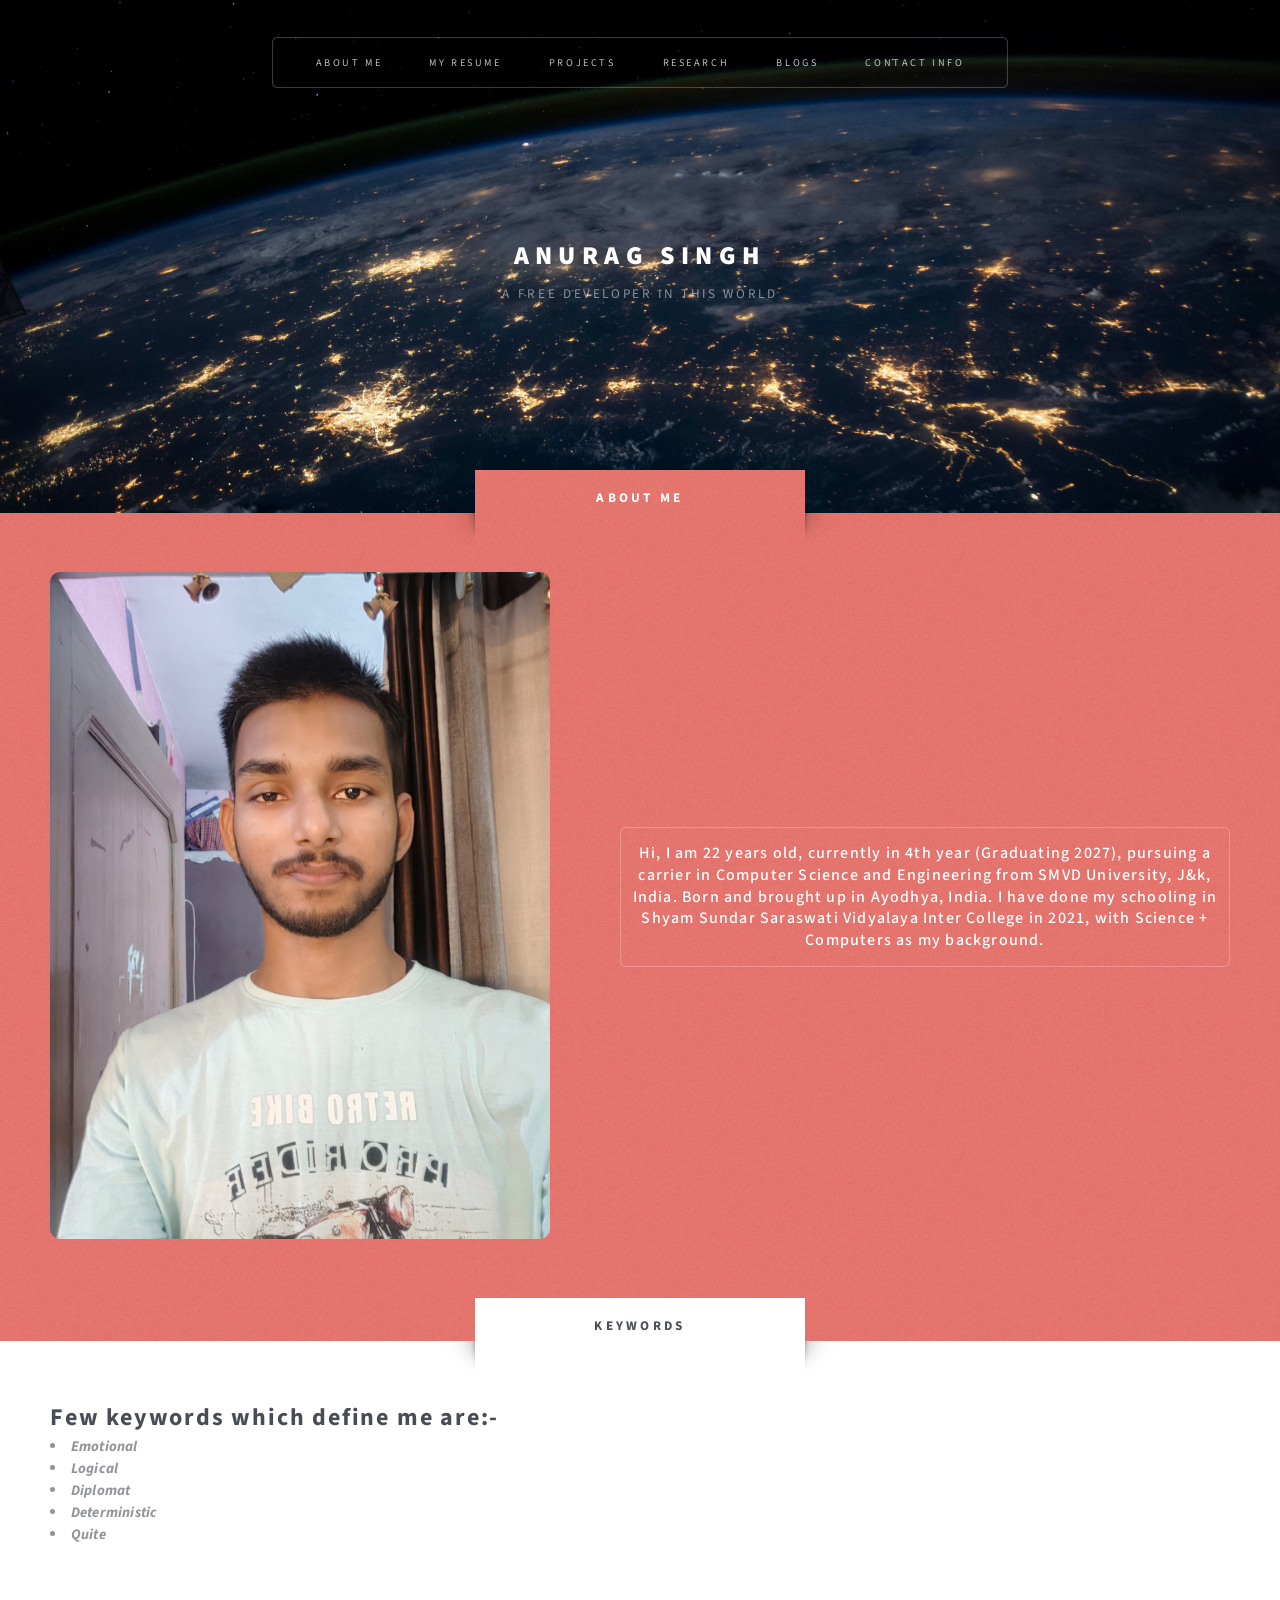
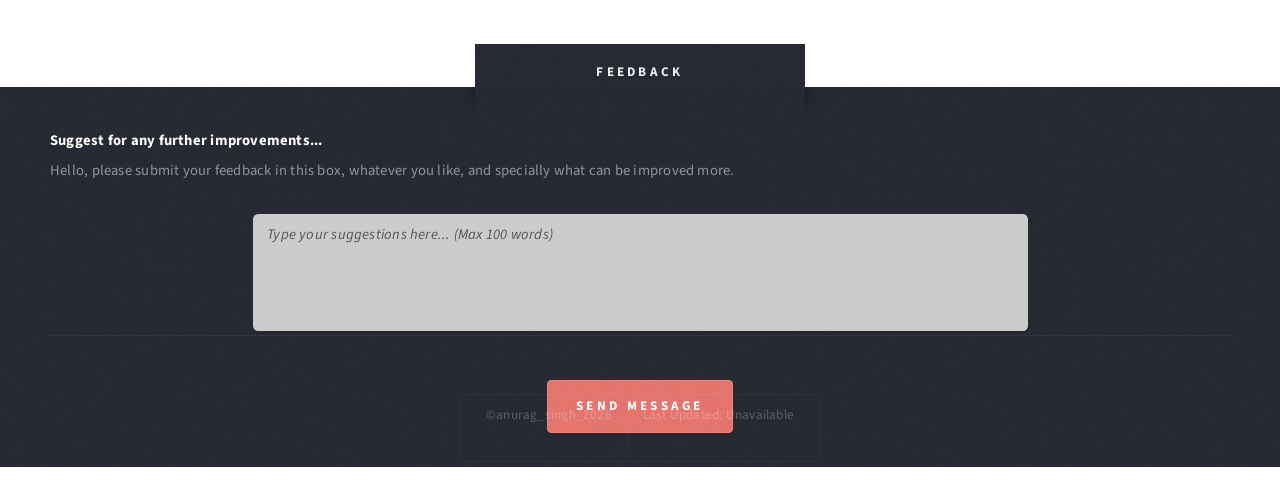
==== commit f917bda4: "v1" ====
--- a/index.html
+++ b/index.html
@@ -21,7 +21,7 @@
 		<section id="header" class="wrapper" style="background: none; z-index: 0;">
 
 			<!-- Image acting as background -->
-			<img src="images/5.jpg" alt="Header Background Image"
+			<img src="images/17.jpg" alt="Header Background Image"
 				style="position: absolute; top: 0; left: 0; width: 100%; height: 100%; object-fit: cover; z-index: -1;" />
 
 			<!-- Logo -->
--- a/assets/css/main.css
+++ b/assets/css/main.css
@@ -3018,4 +3018,124 @@
 							margin-top: 0;
 						}
 
-	}+	}
+
+/* Professional Resume Section */
+.resume-section {
+    padding: 6em 0;
+    text-align: center;
+}
+
+.resume-header {
+    margin-bottom: 3.5em;
+}
+
+.resume-header h2 {
+    font-size: 2.75em;
+    font-weight: 700;
+    color: #484d55;
+    margin-bottom: 0.25em;
+}
+
+.resume-header p {
+    font-size: 1.25em;
+    color: #919499;
+}
+
+.resume-card-container {
+    max-width: 850px;
+    margin: 0 auto;
+    padding: 0 20px;
+}
+
+.resume-card {
+    background: #fff;
+    border-radius: 16px;
+    overflow: hidden;
+    box-shadow: 0 8px 30px rgba(0, 0, 0, 0.08);
+    transition: transform 0.4s ease, box-shadow 0.4s ease;
+    margin-bottom: 2.5em;
+    border: 1px solid rgba(0,0,0,0.03);
+}
+
+.resume-card:hover {
+    transform: translateY(-8px) scale(1.02);
+    box-shadow: 0 16px 40px rgba(0, 0, 0, 0.12);
+}
+
+.resume-preview-img {
+    width: 100%;
+    height: auto;
+    display: block;
+    object-fit: cover;
+}
+
+.resume-actions {
+    display: flex;
+    justify-content: center;
+    gap: 20px;
+}
+
+.resume-btn {
+    display: inline-flex;
+    align-items: center;
+    justify-content: center;
+    gap: 10px;
+    padding: 1em 2.5em;
+    font-size: 1.15em;
+    font-weight: 600;
+    text-decoration: none !important;
+    border-radius: 50px;
+    transition: all 0.3s ease;
+    border: none;
+    cursor: pointer;
+    background-color: #fff;
+    color: #484d55 !important;
+    box-shadow: 0 4px 15px rgba(0, 0, 0, 0.08);
+}
+
+.resume-btn:focus-visible {
+    outline: 3px solid #e97770;
+    outline-offset: 2px;
+}
+
+.resume-btn:hover {
+    background-color: #f8f9fa;
+    color: #e97770 !important;
+    box-shadow: 0 6px 20px rgba(0, 0, 0, 0.12);
+    transform: translateY(-3px);
+}
+
+.resume-btn.primary {
+    background-color: #e97770;
+    color: #fff !important;
+}
+
+.resume-btn.primary:hover {
+    background-color: #d8665f;
+    color: #fff !important;
+}
+
+.resume-btn i {
+    font-size: 1.2em;
+}
+
+/* Mobile responsiveness */
+@media screen and (max-width: 736px) {
+    .resume-section {
+        padding: 4em 0;
+    }
+    
+    .resume-header h2 {
+        font-size: 2.25em;
+    }
+    
+    .resume-actions {
+        flex-direction: column;
+        gap: 15px;
+    }
+    
+    .resume-btn {
+        width: 100%;
+    }
+}
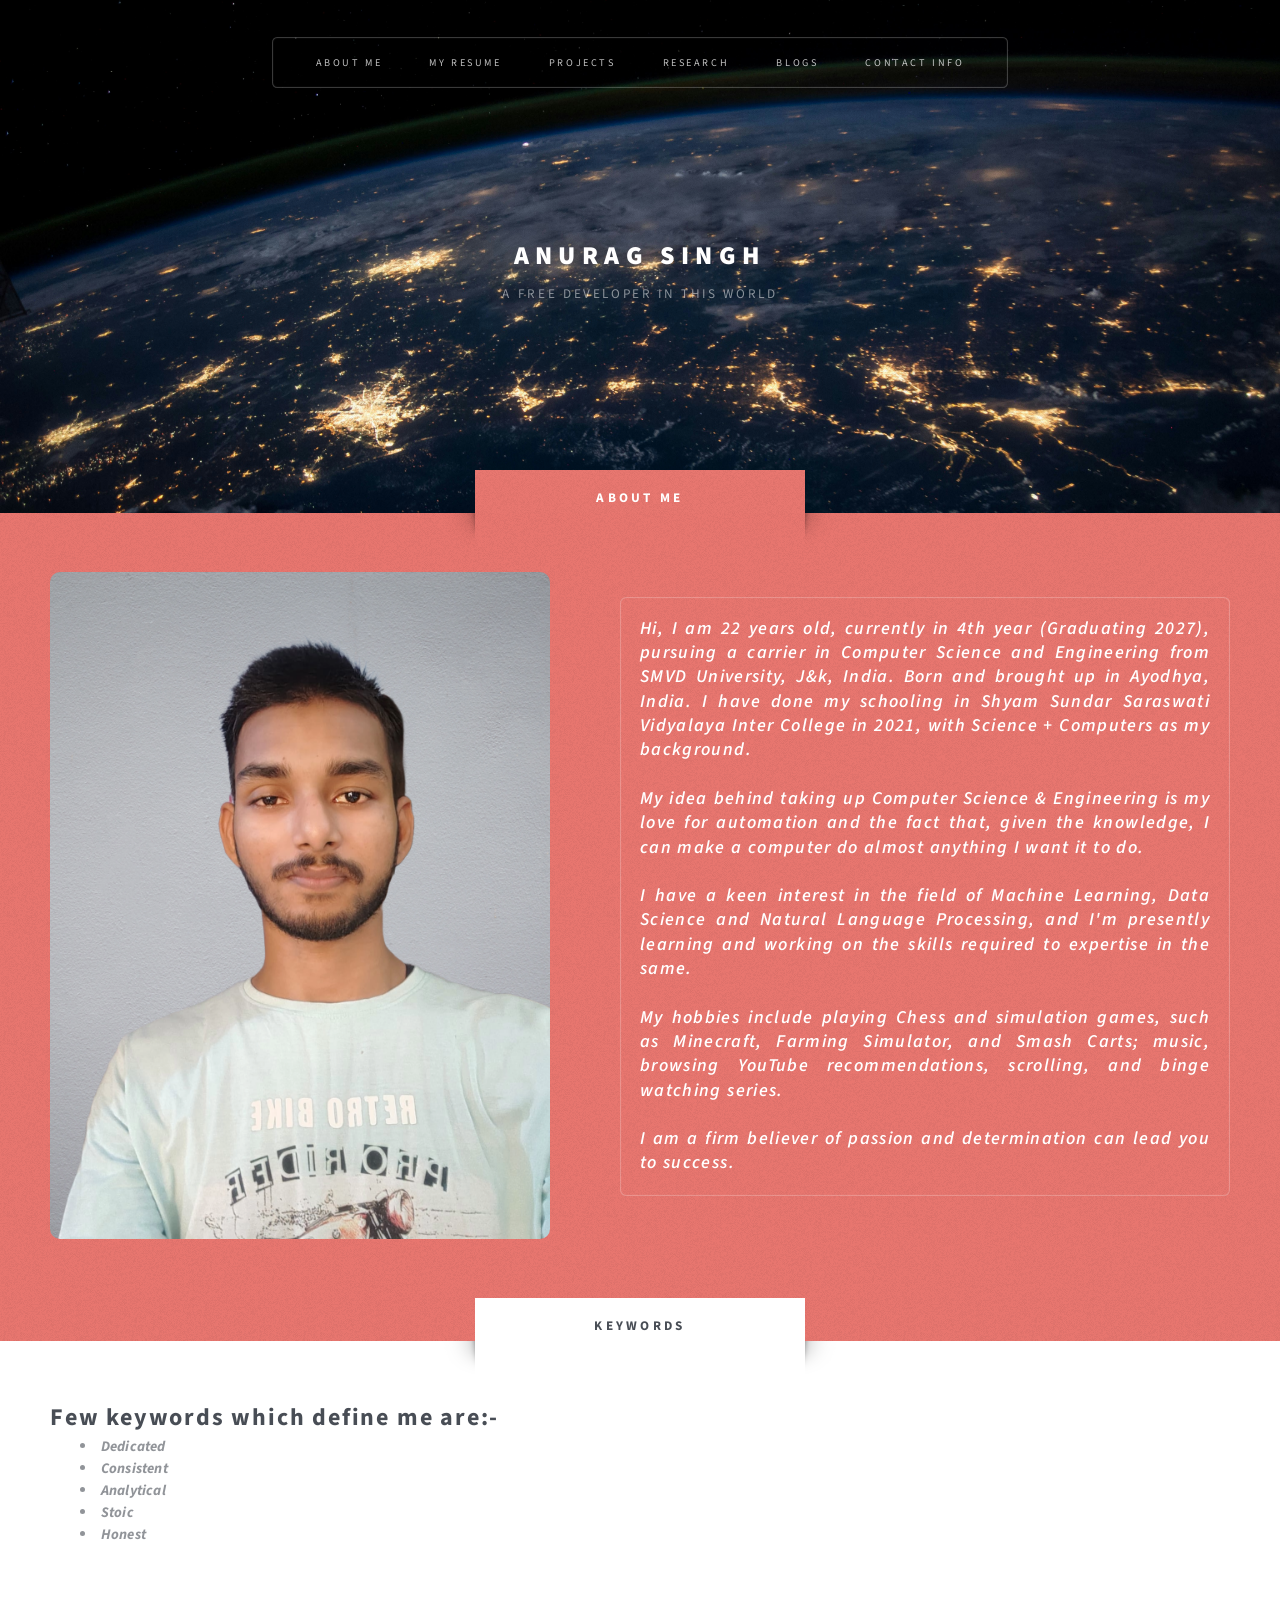
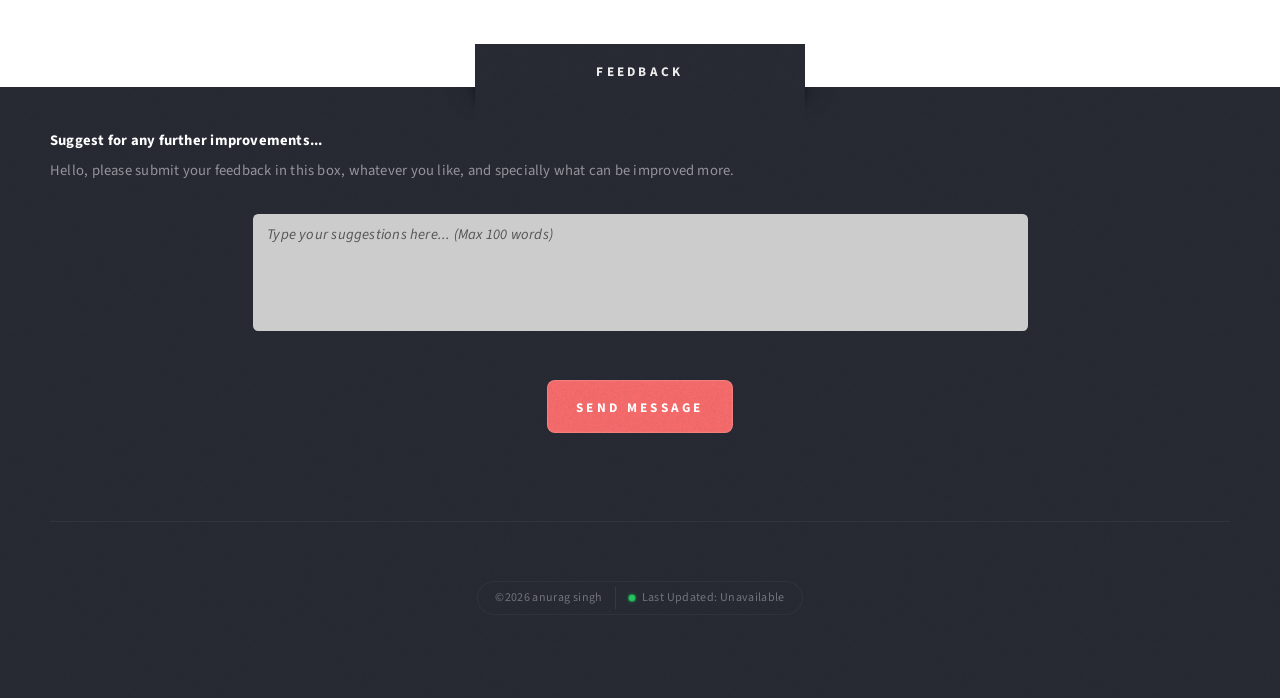
==== commit 504d590e: "v2" ====
--- a/index.html
+++ b/index.html
@@ -52,17 +52,27 @@
 			<div class="container about-container">
 
 				<div class="about-image">
-					<img src="images/My-pic.jpeg" alt="My Photo">
+					<img src="images/Me3.png" alt="My Photo">
 				</div>
 
 				<div class="container" style="">
-					<p class="style2" style="font-size: medium; font-weight: 500;">
+					<p class="style2" style="font-size: large; font-weight: 570; font-style:italic; text-align:justify;">
 						Hi, I am 22 years old, currently in 4th year (Graduating 2027), 
 						pursuing a carrier in Computer Science and Engineering from SMVD University, J&k, India. 
 						Born and brought up in Ayodhya, India.
 						I have done my schooling in Shyam Sundar Saraswati Vidyalaya Inter College in 2021, with Science + Computers as my background.
-						
-						
+						<br>
+						<br>
+						My idea behind taking up Computer Science & Engineering is my love for automation and the fact that, given the knowledge, I can make a computer do almost anything I want it to do.
+						<br>
+						<br>
+						I have a keen interest in the field of Machine Learning, Data Science and Natural Language Processing, and I'm presently learning and working on the skills required to expertise in the same.
+						<br>
+						<br>
+						My hobbies include playing Chess and simulation games, such as Minecraft, Farming Simulator, and Smash Carts; music, browsing YouTube recommendations, scrolling, and binge watching series.
+						<br>
+						<br>
+						I am a firm believer of passion and determination can lead you to success.
 					</p>
 				</div>
 			</div>
@@ -76,12 +86,12 @@
 			<section id="features">
 				<header class="style1">
 					<h2 style="font-size:x-large;">Few keywords which define me are:-</h2>
-					<div style="font-style: italic; font-weight: 700 ;">
-						<li>Emotional</li>
-						<li>Logical</li>
-						<li>Diplomat</li>
-						<li>Deterministic</li>
-						<li>Quite</li>
+					<div style="font-style: italic; font-weight: 700 ; margin-left: 30px;">
+						<li>Dedicated</li>
+						<li>Consistent</li>
+						<li>Analytical</li>
+						<li>Stoic</li>
+						<li>Honest</li>
 					</div>
 
 				</header>
@@ -92,10 +102,10 @@
 				</div>
 		</div>
 	</section>
-	<!-- Footer -->
-	<section id="footer" class="wrapper">
+	<!-- Feedback -->
+	<section id="footer" class="wrapper" style="position: relative;">
 		<div class="title">Feedback</div>
-		<div class="container" style="margin-top: -2rem;">
+		<div class="container" style="margin-top: -2rem; position: relative;">
 			<h3 style="margin-bottom: 0.5rem; margin-top: 1rem;">Suggest for any further improvements...</h3>
 			<p style="margin-bottom: 2rem; margin-top:0 ;">Hello, please submit your feedback in this box, whatever you like, and specially what can be improved more.</p>
 			<div class="row">
@@ -118,30 +128,31 @@
 					</form>
 				</div>
 			</div>
-			<div id="copyright" style="margin-bottom: -5rem; margin-top: -8rem;">
+			<div id="copyright">
 				<ul>
-					<li>&copy;anurag_singh_2026</li>
+					<li>&copy;2026 anurag singh</li>
 					<li>
-						<p>Last Updated: <span id="last-updated">Loading...</span></p>
-						<script>
-						fetch("https://api.github.com/repos/anurag-env/Portfolio-website/commits?per_page=1")
-						.then(response => response.json())
-						.then(data => {
-							const date = new Date(data[0].commit.committer.date);
-							document.getElementById("last-updated").textContent =
-							date.toLocaleDateString("en-IN", {
-								day: "numeric",
-								month: "long",
-								year: "numeric"
-							});
-						})
-						.catch(() => {
-							document.getElementById("last-updated").textContent = "Unavailable";
-						});
-						</script>
+						<span class="minimal-dot" title="Active & Synced"><span class="dot-ping"></span><span class="dot-core"></span></span>Last Updated:&nbsp;<span id="last-updated">Loading...</span>
 					</li>
 				</ul>
 			</div>
+
+			<script>
+			fetch("https://api.github.com/repos/anurag-env/Portfolio-website/commits?per_page=1")
+			.then(response => response.json())
+			.then(data => {
+				const date = new Date(data[0].commit.committer.date);
+				document.getElementById("last-updated").textContent =
+				date.toLocaleDateString("en-IN", {
+					day: "numeric",
+					month: "long",
+					year: "numeric"
+				});
+			})
+			.catch(() => {
+				document.getElementById("last-updated").textContent = "Unavailable";
+			});
+			</script>
 		</div>
 	</section>
 
--- a/assets/css/main.css
+++ b/assets/css/main.css
@@ -1,5 +1,23 @@
 @import url("fontawesome-all.min.css");
 @import url("https://fonts.googleapis.com/css?family=Source+Sans+Pro:400,400italic,700,900");
+
+/*
+Download button
+*/
+
+.download-btn{
+    width: 450px;
+    height: 25px !important;
+
+    display: inline-flex;
+    justify-content: center;
+    align-items: center;
+
+    border-radius: 6px;
+
+    padding: 3px !important;
+    line-height: normal !important;
+}
 
 /*
 	Escape Velocity by HTML5 UP
@@ -1708,8 +1726,11 @@
 		input[type="reset"].style1,
 		button.style1,
 		.button.style1 {
-			background: #e97770 url("images/overlay.png");
+			background: #F76C6C url("images/overlay.png");
 			color: #fff;
+			border-radius: 8px;
+			padding-top: 2px;
+			box-shadow: inset 0px 0px 2px 0px rgba(255, 255, 255, 0.5);
 		}
 
 			input[type="button"].style1:hover,
@@ -1717,7 +1738,7 @@
 			input[type="reset"].style1:hover,
 			button.style1:hover,
 			.button.style1:hover {
-				background-color: #f98780;
+				background-color: #EE5A5A;
 			}
 
 			input[type="button"].style1:active,
@@ -1725,7 +1746,7 @@
 			input[type="reset"].style1:active,
 			button.style1:active,
 			.button.style1:active {
-				background-color: #d96760;
+				background-color:#D94B4B ;
 			}
 
 		input[type="button"].style2,
@@ -2265,7 +2286,7 @@
 			font-size: 2.75em;
 			letter-spacing: 0.075em;
 			line-height: 1.35em;
-			padding: 1em 0 1em 0;
+			padding: 20px;
 			margin-bottom: 1em;
 		}
 
@@ -2405,31 +2426,35 @@
 				background: #3d4249 url("images/overlay.png");
 			}
 
-/* Copyright */
+/* Copyright & Last Updated (Minimalist) */
 
 	#copyright {
 		text-align: center;
-		padding-top: 6em;
-		margin-top: 6em;
+		padding-top: 3.5em;
+		margin-top: 3em;
 		border-top: solid 1px rgba(255, 255, 255, 0.05);
 	}
 
 		#copyright ul {
-			display: inline-block;
-			border-radius: 0.35em;
+			display: inline-flex;
+			align-items: center;
+			justify-content: center;
+			flex-wrap: wrap;
+			gap: 0;
+			border-radius: 2em;
 			box-shadow: inset 0px 0px 1px 1px rgba(255, 255, 255, 0.05);
-			color: #aaa;
-			color: rgba(255, 255, 255, 0.25);
-			padding: 0.75em 2em;
-			font-size: 0.9em;
+			color: rgba(255, 255, 255, 0.35);
+			padding: 0.5em 1.5em;
+			font-size: 0.82em;
+			letter-spacing: 0.03em;
 		}
 
 			#copyright ul li {
-				display: inline-block;
+				display: inline-flex;
+				align-items: center;
 				margin-left: 1em;
 				padding-left: 1em;
-				border-left: solid 1px #333;
-				border-left-color: rgba(255, 255, 255, 0.05);
+				border-left: solid 1px rgba(255, 255, 255, 0.08);
 			}
 
 				#copyright ul li:first-child {
@@ -2445,6 +2470,58 @@
 			#copyright a:hover {
 				color: #fff;
 			}
+
+	/* Minimalist Green Dot */
+
+	.minimal-dot {
+		position: relative;
+		display: inline-flex;
+		align-items: center;
+		justify-content: center;
+		width: 8px;
+		height: 8px;
+		margin: 0 6px 0 0;
+		vertical-align: middle;
+		cursor: pointer;
+	}
+
+		.minimal-dot .dot-core {
+			width: 6px;
+			height: 6px;
+			background-color: #22c55e;
+			border-radius: 50%;
+			box-shadow: 0 0 5px rgba(34, 197, 94, 0.6);
+			transition: transform 0.2s ease, background-color 0.2s ease, box-shadow 0.2s ease;
+		}
+
+		.minimal-dot .dot-ping {
+			position: absolute;
+			width: 100%;
+			height: 100%;
+			border-radius: 50%;
+			background-color: #22c55e;
+			opacity: 0.5;
+			animation: dot-pulse-minimal 2.2s infinite ease-in-out;
+		}
+
+	@keyframes dot-pulse-minimal {
+		0%, 100% {
+			transform: scale(1);
+			opacity: 0.4;
+		}
+		50% {
+			transform: scale(1.8);
+			opacity: 0;
+		}
+	}
+
+		.minimal-dot:hover .dot-core {
+			transform: scale(1.3);
+			background-color: #4ade80;
+			box-shadow: 0 0 8px rgba(74, 222, 128, 0.9);
+		}
+
+
 
 /* XLarge */
 
@@ -3074,6 +3151,7 @@
     display: flex;
     justify-content: center;
     gap: 20px;
+    
 }
 
 .resume-btn {
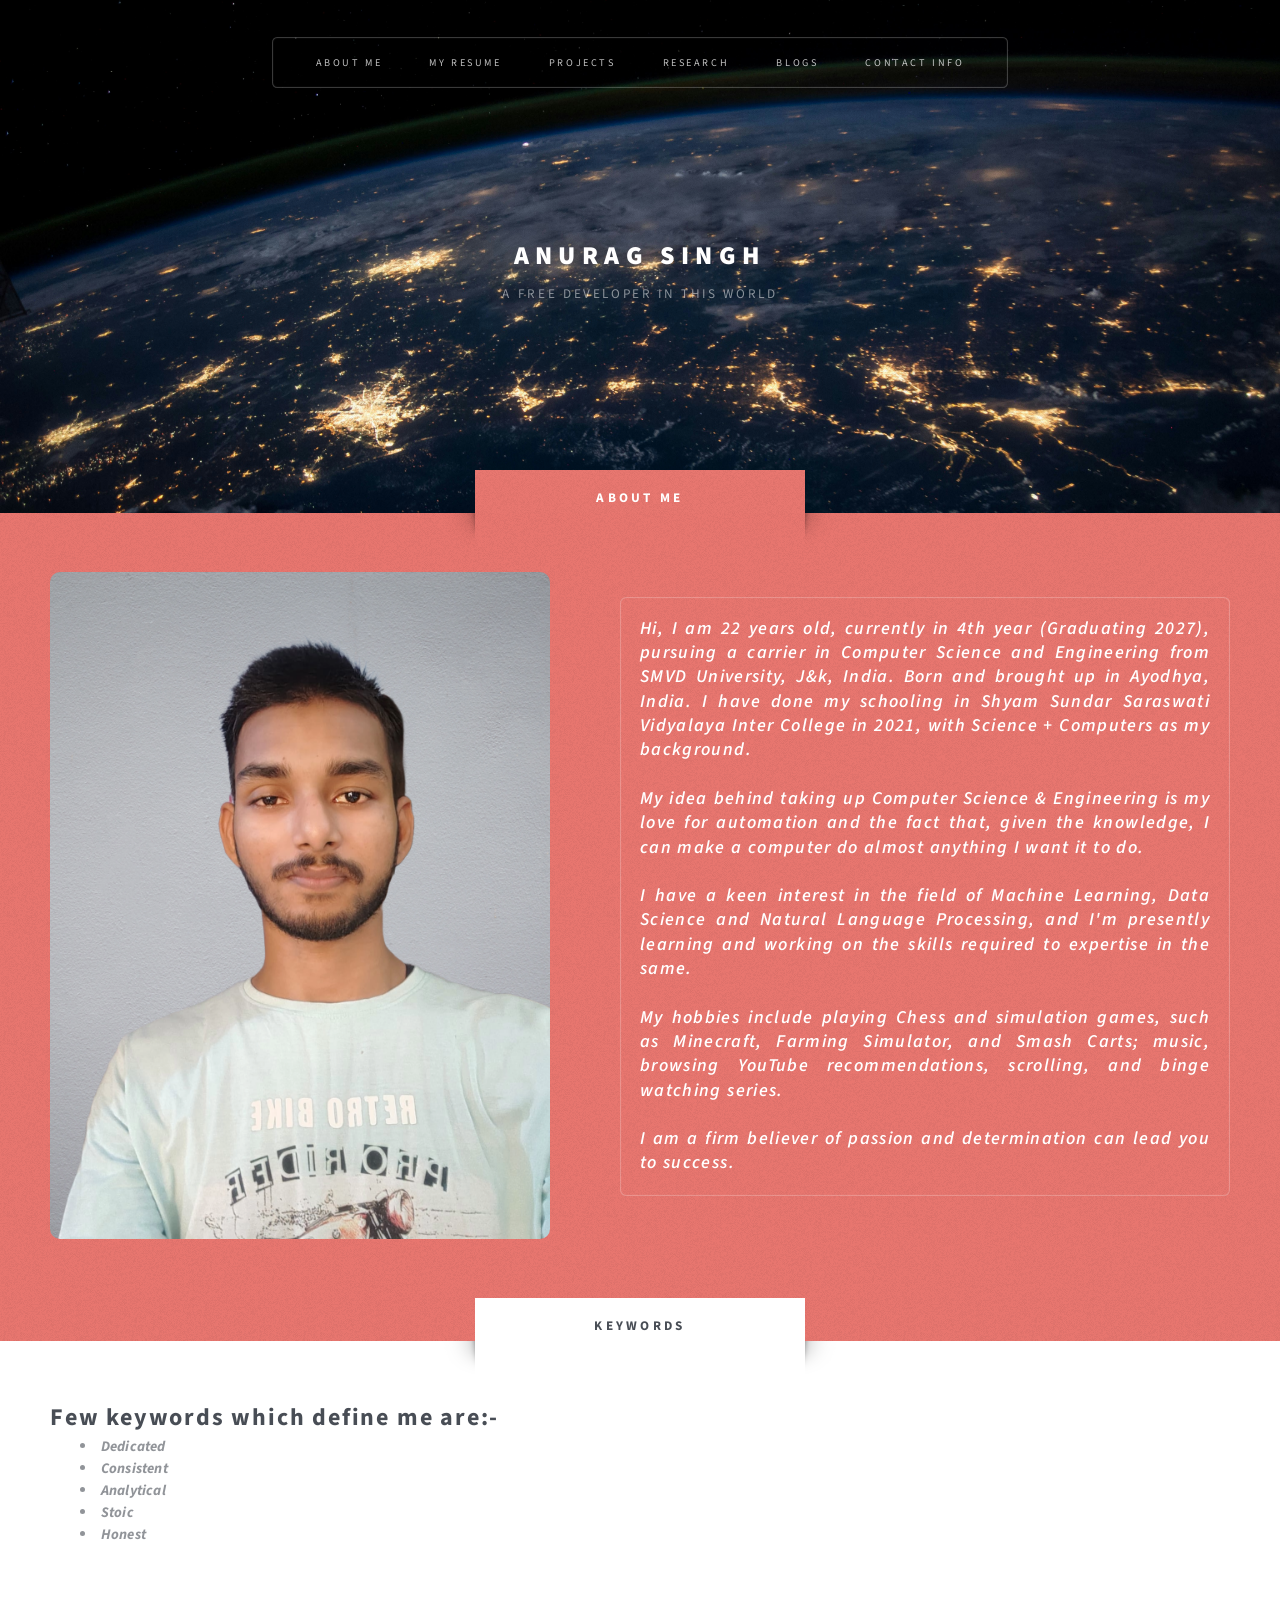
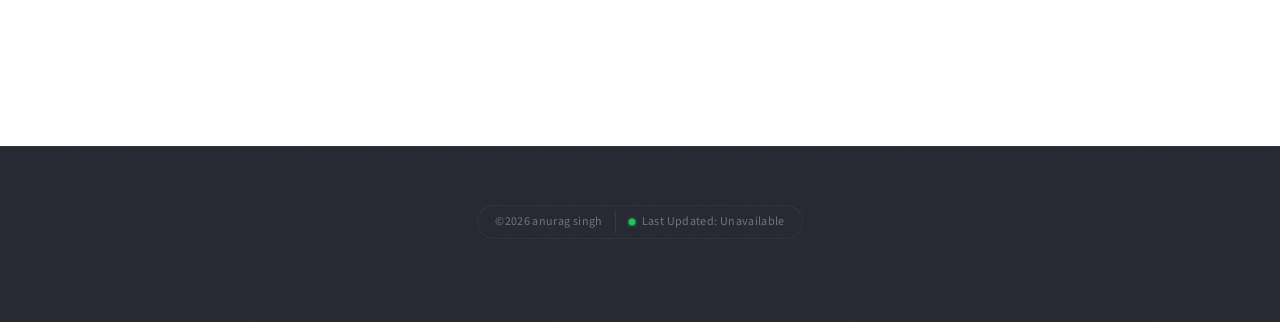
==== commit 289dc30a: "v4" ====
--- a/index.html
+++ b/index.html
@@ -104,30 +104,7 @@
 	</section>
 	<!-- Feedback -->
 	<section id="footer" class="wrapper" style="position: relative;">
-		<div class="title">Feedback</div>
-		<div class="container" style="margin-top: -2rem; position: relative;">
-			<h3 style="margin-bottom: 0.5rem; margin-top: 1rem;">Suggest for any further improvements...</h3>
-			<p style="margin-bottom: 2rem; margin-top:0 ;">Hello, please submit your feedback in this box, whatever you like, and specially what can be improved more.</p>
-			<div class="row">
-				<div class="col-8 col-12-medium" style="margin: 0 auto;">
-					<form action="https://formsubmit.co/anuragsingh.eu@gmail.com" method="POST">
-						<!-- Hidden fields to avoid spam/captcha and configure FormSubmit -->
-						<input type="hidden" name="_captcha" value="false">
-						<input type="hidden" name="_subject" value="New Suggestion on Portfolio!">
-						
-						<div class="row gtr-50">
-							<div class="col-12">
-								<textarea name="message" id="contact-message" placeholder="Type your suggestions here... (Max 100 words)" rows="4" style="resize: none;" oninput="let words = this.value.trim().split(/\s+/); if(words.length > 100) { this.value = words.slice(0, 100).join(' ') + ' '; }" required></textarea>
-							</div>
-							<div class="col-12">
-								<ul class="actions" style="justify-content: center; text-align: center; margin-top: 2rem;">
-									<li><input type="submit" class="button style1" value="Send Message" /></li>
-								</ul>
-							</div>
-						</div>
-					</form>
-				</div>
-			</div>
+		
 			<div id="copyright">
 				<ul>
 					<li>&copy;2026 anurag singh</li>
--- a/assets/css/main.css
+++ b/assets/css/main.css
@@ -2081,6 +2081,7 @@
 				background: #fff;
 				color: #484d55;
 			}
+		
 
 		.wrapper.style3 {
 			background: #f3f3f3 url("images/overlay.png");
@@ -2332,7 +2333,8 @@
 		background: #282b34 url("images/overlay.png");
 		color: #eee;
 		color: rgba(255, 255, 255, 0.5);
-		padding-bottom: 6em;
+		padding-bottom: 0;
+		padding-top: 0;
 	}
 
 		#footer h1, #footer h2, #footer h3, #footer h4, #footer h5, #footer h6, #footer strong, #footer b, #footer a {
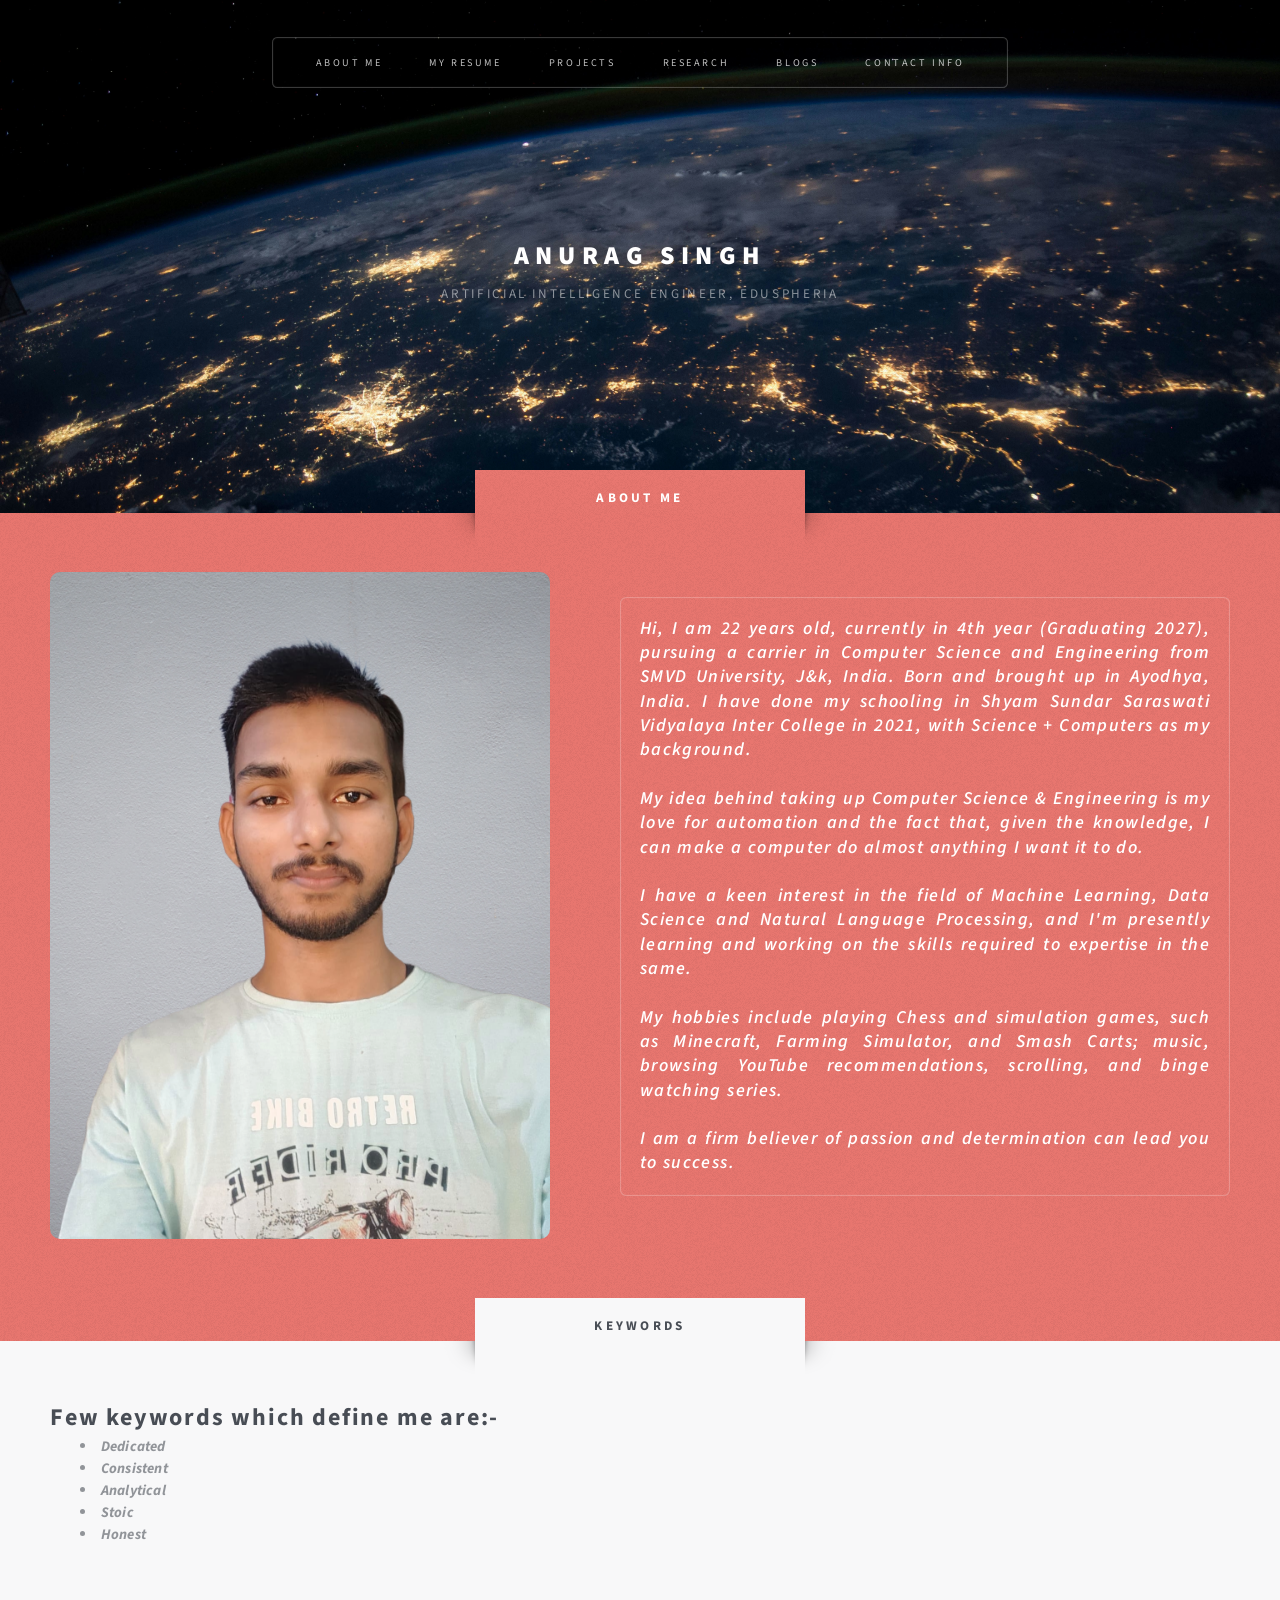
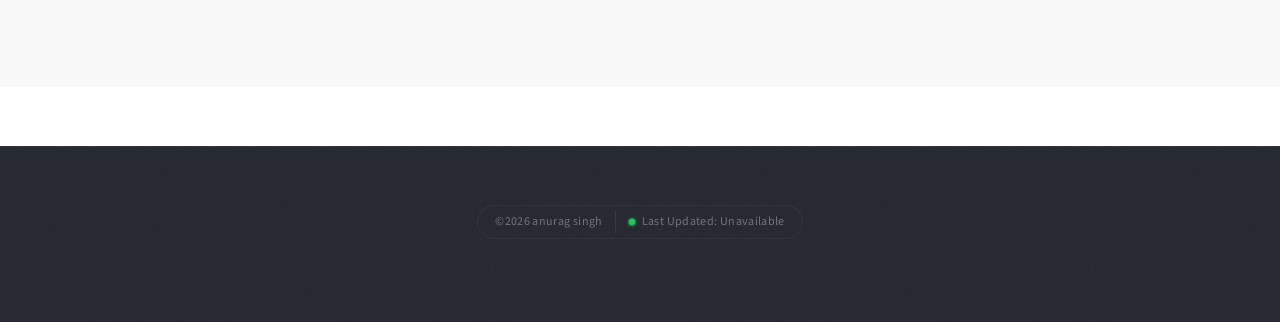
==== commit 10727f9f: "v5" ====
--- a/index.html
+++ b/index.html
@@ -27,7 +27,7 @@
 			<!-- Logo -->
 			<div id="logo">
 				<h1><a href="index.html">Anurag Singh</a></h1>
-				<p>A free developer in this world</p>
+				<p>Artificial Intelligence Engineer, Eduspheria</p>
 			</div>
 
 			<!-- Nav -->
--- a/assets/css/main.css
+++ b/assets/css/main.css
@@ -2074,11 +2074,11 @@
 			}
 
 		.wrapper.style2 {
-			background: #fff;
+			background: #f8f8f9;
 		}
 
 			.wrapper.style2 .title {
-				background: #fff;
+				background: #f8f8f9;
 				color: #484d55;
 			}
 		
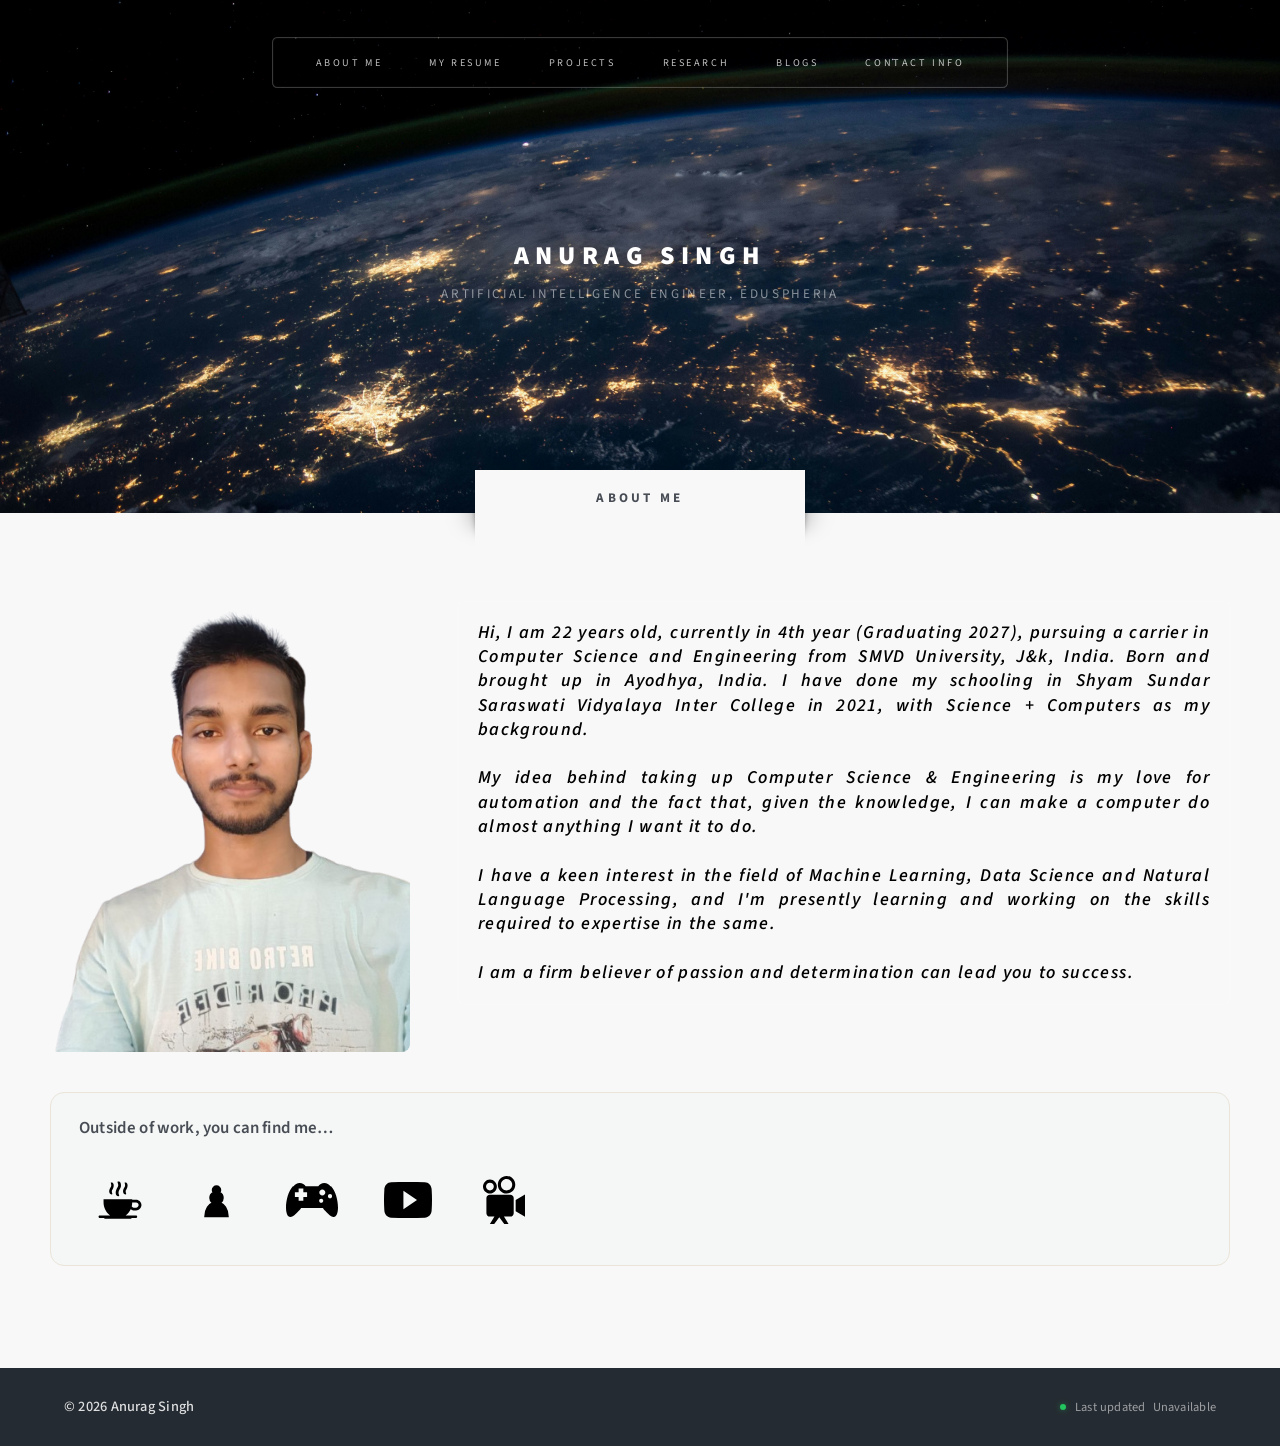
==== commit 3b26d961: "v6" ====
--- a/index.html
+++ b/index.html
@@ -12,6 +12,8 @@
 	<meta charset="utf-8" />
 	<meta name="viewport" content="width=device-width, initial-scale=1, user-scalable=no" />
 	<link rel="stylesheet" href="assets/css/main.css" />
+	<link rel="stylesheet" href="assets/css/index.css" />
+
 </head>
 
 <body class="homepage is-preload">
@@ -46,17 +48,21 @@
 		</section>
 
 		<!-- Intro -->
-		<section id="intro" class="wrapper style1">
-			<div class="title">About Me</div>
+		<section id="intro" class="wrapper style2">
 
-			<div class="container about-container">
+    <div class="title">About Me</div>
 
-				<div class="about-image">
-					<img src="images/Me3.png" alt="My Photo">
-				</div>
+    <div class="container">
 
-				<div class="container" style="">
-					<p class="style2" style="font-size: large; font-weight: 570; font-style:italic; text-align:justify;">
+        <div class="about-container">
+
+            <div class="about-image">
+                <img src="images/Me2.png" alt="My Photo">
+            </div>
+
+            <div class="about-content">
+
+                <p class="style2" style="font-size: large; font-weight: 570; font-style:italic; text-align:justify;">
 						Hi, I am 22 years old, currently in 4th year (Graduating 2027), 
 						pursuing a carrier in Computer Science and Engineering from SMVD University, J&k, India. 
 						Born and brought up in Ayodhya, India.
@@ -69,52 +75,78 @@
 						I have a keen interest in the field of Machine Learning, Data Science and Natural Language Processing, and I'm presently learning and working on the skills required to expertise in the same.
 						<br>
 						<br>
-						My hobbies include playing Chess and simulation games, such as Minecraft, Farming Simulator, and Smash Carts; music, browsing YouTube recommendations, scrolling, and binge watching series.
+						<!-- My hobbies include playing Chess and simulation games, such as Minecraft, Farming Simulator, and Smash Carts; music, browsing YouTube recommendations, scrolling, and binge watching series.
 						<br>
-						<br>
+						<br> -->
 						I am a firm believer of passion and determination can lead you to success.
 					</p>
-				</div>
-			</div>
-		</section>
-	<!-- Main -->
-	<section id="main" class="wrapper style2">
-		<div class="title">Keywords</div>
-		<div class="container">
 
-			<!-- Features -->
-			<section id="features">
-				<header class="style1">
-					<h2 style="font-size:x-large;">Few keywords which define me are:-</h2>
-					<div style="font-style: italic; font-weight: 700 ; margin-left: 30px;">
-						<li>Dedicated</li>
-						<li>Consistent</li>
-						<li>Analytical</li>
-						<li>Stoic</li>
-						<li>Honest</li>
-					</div>
+            </div>
 
-				</header>
-				<div class="feature-list">
-					<div class="row">
+        </div>
 
-					</div>
-				</div>
-		</div>
-	</section>
-	<!-- Feedback -->
-	<section id="footer" class="wrapper" style="position: relative;">
-		
-			<div id="copyright">
-				<ul>
-					<li>&copy;2026 anurag singh</li>
-					<li>
-						<span class="minimal-dot" title="Active & Synced"><span class="dot-ping"></span><span class="dot-core"></span></span>Last Updated:&nbsp;<span id="last-updated">Loading...</span>
-					</li>
-				</ul>
-			</div>
 
-			<script>
+        <!-- HOBBIES -->
+        <div class="home-hobbies">
+
+    <h3>Outside of work, you can find me…</h3>
+
+    <div class="home-hobby-list">
+
+        <div class="home-hobby"
+             tabindex="0"
+             data-tooltip="Tea">
+            <img src="images/hobbies/tea.svg" alt="Chess">
+        </div>
+
+        <div class="home-hobby"
+             tabindex="0"
+             data-tooltip="Playing chess">
+            <img src="images/hobbies/chess.svg" alt="Gaming">
+        </div>
+
+        <div class="home-hobby"
+             tabindex="0"
+             data-tooltip="Simulation games · Minecraft · Farming Simulator">
+            <img src="images/hobbies/game.svg" alt="Music">
+        </div>
+
+        <div class="home-hobby"
+             tabindex="0"
+             data-tooltip="Exploring YouTube recommendations">
+            <img src="images/hobbies/yt.svg" alt="YouTube">
+        </div>
+
+        <div class="home-hobby"
+             tabindex="0"
+             data-tooltip="Binge-watching a good series">
+            <img src="images/hobbies/film.svg" alt="Movies and series">
+        </div>
+
+    </div>
+
+</div>
+
+    </div>
+
+</section>
+
+<footer class="minimal-footer">
+    <div class="minimal-footer-inner">
+
+        <span class="footer-name">
+            &copy; 2026 Anurag Singh
+        </span>
+
+        <span class="footer-updated">
+            <span class="footer-ping"></span>
+            Last updated <span id="last-updated">Loading...</span>
+        </span>
+
+    </div>
+</footer>
+
+	<script>
 			fetch("https://api.github.com/repos/anurag-env/Portfolio-website/commits?per_page=1")
 			.then(response => response.json())
 			.then(data => {
@@ -129,9 +161,7 @@
 			.catch(() => {
 				document.getElementById("last-updated").textContent = "Unavailable";
 			});
-			</script>
-		</div>
-	</section>
+	</script>
 
 	</div>
 
--- a/assets/css/main.css
+++ b/assets/css/main.css
@@ -28,16 +28,16 @@
 .about-container {
     display: flex;
     align-items: center;
-    gap: 70px;
+    gap: 48px;
 }
 
 .about-image {
-    flex: 0 0 500px;
+    flex: 0 0 360px;
 }
 
 .about-image img {
     width: 100%;
-    border-radius: 10px;
+    border-radius: 8px;
     display: block;
 }
 
@@ -2281,7 +2281,7 @@
 
 		#intro p.style2 {
 			font-weight: 700;
-			color: #fff;
+			color: #000;
 			border-radius: 0.35em;
 			box-shadow: inset 0px 0px 1px 1px rgba(255, 255, 255, 0.25);
 			font-size: 2.75em;
@@ -3218,4 +3218,3801 @@
     .resume-btn {
         width: 100%;
     }
+}
+
+/* =====================================================
+   CONTACT PAGE — MINIMAL FOOTER
+   ===================================================== */
+
+.contact-footer {
+	background: #1f2228 !important;
+	padding: 2rem 0 2.5rem !important;
+	color: #8f949d;
+}
+
+
+/* -----------------------
+   Feedback section
+----------------------- */
+
+.contact-footer .footer-feedback {
+	max-width: 720px;
+	margin: 0 auto;
+	text-align: left;
+}
+
+.contact-footer .footer-label {
+	display: block;
+	margin-bottom: 12px;
+
+	font-size: 0.7rem;
+	font-weight: 700;
+	letter-spacing: 0.18em;
+
+	color: #666c76;
+}
+
+.contact-footer .footer-feedback h2 {
+	margin: 0 0 8px;
+	color: #f3f3f3;
+
+	font-size: 1.65rem;
+	font-weight: 600;
+	letter-spacing: -0.02em;
+}
+
+.contact-footer .footer-feedback > p {
+	margin: 0 0 24px;
+	color: #888e97;
+
+	font-size: 0.92rem;
+	line-height: 1.6;
+}
+
+
+/* -----------------------
+   Textarea
+----------------------- */
+
+.contact-footer .feedback-box textarea {
+	width: 100%;
+	min-height: 125px;
+
+	padding: 18px 20px;
+
+	background: #252930;
+	color: #e8e8e8;
+
+	border: 1px solid #343941;
+	border-radius: 8px;
+
+	box-shadow: none;
+
+	font-family: inherit;
+	font-size: 0.9rem;
+	line-height: 1.6;
+
+	resize: none;
+
+	transition:
+		border-color 0.25s ease,
+		background 0.25s ease;
+}
+
+.contact-footer .feedback-box textarea::placeholder {
+	color: #676d76 !important;
+	font-style: normal;
+}
+
+.contact-footer .feedback-box textarea:focus {
+	outline: none;
+	background: #282c33;
+	border-color: #555c67;
+}
+
+
+/* -----------------------
+   Submit button
+----------------------- */
+
+@import url("fontawesome-all.min.css");
+@import url("https://fonts.googleapis.com/css?family=Source+Sans+Pro:400,400italic,700,900");
+
+/*
+Download button
+*/
+
+.download-btn{
+    width: 450px;
+    height: 25px !important;
+
+    display: inline-flex;
+    justify-content: center;
+    align-items: center;
+
+    border-radius: 6px;
+
+    padding: 3px !important;
+    line-height: normal !important;
+}
+
+/*
+	Escape Velocity by HTML5 UP
+	html5up.net | @ajlkn
+	Free for personal and commercial use under the CCA 3.0 license (html5up.net/license)
+*/
+
+.about-container {
+    display: flex;
+    align-items: center;
+    gap: 48px;
+}
+
+.about-image {
+    flex: 0 0 360px;
+}
+
+.about-image img {
+    width: 100%;
+    border-radius: 8px;
+    display: block;
+}
+
+.about-content {
+    flex: 1;
+}
+
+/* Mobile responsiveness for About Me */
+@media screen and (max-width: 980px) {
+    .about-container {
+        flex-direction: column;
+        gap: 30px;
+        text-align: center;
+    }
+    .about-image {
+        flex: 1 1 auto;
+        width: 100%;
+        max-width: 400px;
+        margin: 0 auto;
+    }
+}
+
+
+html, body, div, span, applet, object,
+iframe, h1, h2, h3, h4, h5, h6, p, blockquote,
+pre, a, abbr, acronym, address, big, cite,
+code, del, dfn, em, img, ins, kbd, q, s, samp,
+small, strike, strong, sub, sup, tt, var, b,
+u, i, center, dl, dt, dd, ol, ul, li, fieldset,
+form, label, legend, table, caption, tbody,
+tfoot, thead, tr, th, td, article, aside,
+canvas, details, embed, figure, figcaption,
+footer, header, hgroup, menu, nav, output, ruby,
+section, summary, time, mark, audio, video {
+	margin: 0;
+	padding: 0;
+	border: 0;
+	font-size: 100%;
+	font: inherit;
+	vertical-align: baseline;}
+
+article, aside, details, figcaption, figure,
+footer, header, hgroup, menu, nav, section {
+	display: block;}
+
+body {
+	line-height: 1;
+}
+
+ol, ul {
+	list-style: none;
+}
+
+blockquote, q {
+	quotes: none;
+}
+
+	blockquote:before, blockquote:after, q:before, q:after {
+		content: '';
+		content: none;
+	}
+
+table {
+	border-collapse: collapse;
+	border-spacing: 0;
+}
+
+body {
+	-webkit-text-size-adjust: none;
+}
+
+mark {
+	background-color: transparent;
+	color: inherit;
+}
+
+input::-moz-focus-inner {
+	border: 0;
+	padding: 0;
+}
+
+input, select, textarea {
+	-moz-appearance: none;
+	-webkit-appearance: none;
+	-ms-appearance: none;
+	appearance: none;
+}
+
+/* Basic */
+
+	@-ms-viewport {
+		width: device-width;
+	}
+
+	html {
+		box-sizing: border-box;
+	}
+
+	*, *:before, *:after {
+		box-sizing: inherit;
+	}
+
+	body.is-preload *, body.is-preload *:before, body.is-preload *:after {
+		-moz-animation: none !important;
+		-webkit-animation: none !important;
+		-ms-animation: none !important;
+		animation: none !important;
+		-moz-transition: none !important;
+		-webkit-transition: none !important;
+		-ms-transition: none !important;
+		transition: none !important;
+	}
+
+	body, input, textarea, select {
+		font-family: 'Source Sans Pro', sans-serif;
+		font-weight: 400;
+		color: #919499;
+		font-size: 14pt;
+		line-height: 1.75em;
+		letter-spacing: 0.025em;
+	}
+
+	h1, h2, h3, h4, h5, h6 {
+		font-weight: 700;
+		color: #484d55;
+	}
+
+		h1 a, h2 a, h3 a, h4 a, h5 a, h6 a {
+			color: inherit;
+			text-decoration: none;
+		}
+
+	a {
+		-moz-transition: color .25s ease-in-out;
+		-webkit-transition: color .25s ease-in-out;
+		-ms-transition: color .25s ease-in-out;
+		transition: color .25s ease-in-out;
+		text-decoration: underline;
+		color: #717479;
+	}
+
+		a:hover {
+			text-decoration: none;
+		}
+
+	strong, b {
+		font-weight: 700;
+		color: #484d55;
+	}
+
+	blockquote {
+		border-left: solid 0.5em #ddd;
+		padding: 1em 0 1em 2em;
+		font-style: italic;
+	}
+
+	em, i {
+		font-style: italic;
+	}
+
+	hr {
+		border: 0;
+		border-top: solid 1px #ddd;
+		margin: 2em 0 2em 0;
+	}
+
+	sub {
+		position: relative;
+		top: 0.5em;
+		font-size: 0.8em;
+	}
+
+	sup {
+		position: relative;
+		top: -0.5em;
+		font-size: 0.8em;
+	}
+
+	.nobr {
+		white-space: nowrap;
+	}
+
+	br.clear {
+		clear: both;
+	}
+
+	p, ul, ol, dl, table, blockquote, form {
+		margin-bottom: 2em;
+	}
+
+/* Container */
+
+	.container {
+		margin: 0 auto;
+		max-width: 100%;
+		width: 68em;
+	}
+
+		@media screen and (max-width: 1680px) {
+
+			.container {
+				width: 70em;
+			}
+
+		}
+
+		@media screen and (max-width: 1280px) {
+
+			.container {
+				width: calc(100% - 100px);
+			}
+
+		}
+
+		@media screen and (max-width: 980px) {
+
+			.container {
+				width: calc(100% - 100px);
+			}
+
+		}
+
+		@media screen and (max-width: 736px) {
+
+			.container {
+				width: calc(100% - 40px);
+			}
+
+		}
+
+/* Row */
+
+	.row {
+		display: flex;
+		flex-wrap: wrap;
+		box-sizing: border-box;
+		align-items: stretch;
+	}
+
+		.row > * {
+			box-sizing: border-box;
+		}
+
+		.row.gtr-uniform > * > :last-child {
+			margin-bottom: 0;
+		}
+
+		.row.aln-left {
+			justify-content: flex-start;
+		}
+
+		.row.aln-center {
+			justify-content: center;
+		}
+
+		.row.aln-right {
+			justify-content: flex-end;
+		}
+
+		.row.aln-top {
+			align-items: flex-start;
+		}
+
+		.row.aln-middle {
+			align-items: center;
+		}
+
+		.row.aln-bottom {
+			align-items: flex-end;
+		}
+
+		.row > .imp {
+			order: -1;
+		}
+
+		.row > .col-1 {
+			width: 8.33333%;
+		}
+
+		.row > .off-1 {
+			margin-left: 8.33333%;
+		}
+
+		.row > .col-2 {
+			width: 16.66667%;
+		}
+
+		.row > .off-2 {
+			margin-left: 16.66667%;
+		}
+
+		.row > .col-3 {
+			width: 25%;
+		}
+
+		.row > .off-3 {
+			margin-left: 25%;
+		}
+
+		.row > .col-4 {
+			width: 33.33333%;
+		}
+
+		.row > .off-4 {
+			margin-left: 33.33333%;
+		}
+
+		.row > .col-5 {
+			width: 41.66667%;
+		}
+
+		.row > .off-5 {
+			margin-left: 41.66667%;
+		}
+
+		.row > .col-6 {
+			width: 50%;
+		}
+
+		.row > .off-6 {
+			margin-left: 50%;
+		}
+
+		.row > .col-7 {
+			width: 58.33333%;
+		}
+
+		.row > .off-7 {
+			margin-left: 58.33333%;
+		}
+
+		.row > .col-8 {
+			width: 66.66667%;
+		}
+
+		.row > .off-8 {
+			margin-left: 66.66667%;
+		}
+
+		.row > .col-9 {
+			width: 75%;
+		}
+
+		.row > .off-9 {
+			margin-left: 75%;
+		}
+
+		.row > .col-10 {
+			width: 83.33333%;
+		}
+
+		.row > .off-10 {
+			margin-left: 83.33333%;
+		}
+
+		.row > .col-11 {
+			width: 91.66667%;
+		}
+
+		.row > .off-11 {
+			margin-left: 91.66667%;
+		}
+
+		.row > .col-12 {
+			width: 100%;
+		}
+
+		.row > .off-12 {
+			margin-left: 100%;
+		}
+
+		.row.gtr-0 {
+			margin-top: 0px;
+			margin-left: 0px;
+		}
+
+			.row.gtr-0 > * {
+				padding: 0px 0 0 0px;
+			}
+
+			.row.gtr-0.gtr-uniform {
+				margin-top: 0px;
+			}
+
+				.row.gtr-0.gtr-uniform > * {
+					padding-top: 0px;
+				}
+
+		.row.gtr-25 {
+			margin-top: -12.5px;
+			margin-left: -12.5px;
+		}
+
+			.row.gtr-25 > * {
+				padding: 12.5px 0 0 12.5px;
+			}
+
+			.row.gtr-25.gtr-uniform {
+				margin-top: -12.5px;
+			}
+
+				.row.gtr-25.gtr-uniform > * {
+					padding-top: 12.5px;
+				}
+
+		.row.gtr-50 {
+			margin-top: -25px;
+			margin-left: -25px;
+		}
+
+			.row.gtr-50 > * {
+				padding: 25px 0 0 25px;
+			}
+
+			.row.gtr-50.gtr-uniform {
+				margin-top: -25px;
+			}
+
+				.row.gtr-50.gtr-uniform > * {
+					padding-top: 25px;
+				}
+
+		.row {
+			margin-top: -50px;
+			margin-left: -50px;
+		}
+
+			.row > * {
+				padding: 50px 0 0 50px;
+			}
+
+			.row.gtr-uniform {
+				margin-top: -50px;
+			}
+
+				.row.gtr-uniform > * {
+					padding-top: 50px;
+				}
+
+		.row.gtr-150 {
+			margin-top: -75px;
+			margin-left: -75px;
+		}
+
+			.row.gtr-150 > * {
+				padding: 75px 0 0 75px;
+			}
+
+			.row.gtr-150.gtr-uniform {
+				margin-top: -75px;
+			}
+
+				.row.gtr-150.gtr-uniform > * {
+					padding-top: 75px;
+				}
+
+		.row.gtr-200 {
+			margin-top: -100px;
+			margin-left: -100px;
+		}
+
+			.row.gtr-200 > * {
+				padding: 100px 0 0 100px;
+			}
+
+			.row.gtr-200.gtr-uniform {
+				margin-top: -100px;
+			}
+
+				.row.gtr-200.gtr-uniform > * {
+					padding-top: 100px;
+				}
+
+		@media screen and (max-width: 1680px) {
+
+			.row {
+				display: flex;
+				flex-wrap: wrap;
+				box-sizing: border-box;
+				align-items: stretch;
+			}
+
+				.row > * {
+					box-sizing: border-box;
+				}
+
+				.row.gtr-uniform > * > :last-child {
+					margin-bottom: 0;
+				}
+
+				.row.aln-left {
+					justify-content: flex-start;
+				}
+
+				.row.aln-center {
+					justify-content: center;
+				}
+
+				.row.aln-right {
+					justify-content: flex-end;
+				}
+
+				.row.aln-top {
+					align-items: flex-start;
+				}
+
+				.row.aln-middle {
+					align-items: center;
+				}
+
+				.row.aln-bottom {
+					align-items: flex-end;
+				}
+
+				.row > .imp-xlarge {
+					order: -1;
+				}
+
+				.row > .col-1-xlarge {
+					width: 8.33333%;
+				}
+
+				.row > .off-1-xlarge {
+					margin-left: 8.33333%;
+				}
+
+				.row > .col-2-xlarge {
+					width: 16.66667%;
+				}
+
+				.row > .off-2-xlarge {
+					margin-left: 16.66667%;
+				}
+
+				.row > .col-3-xlarge {
+					width: 25%;
+				}
+
+				.row > .off-3-xlarge {
+					margin-left: 25%;
+				}
+
+				.row > .col-4-xlarge {
+					width: 33.33333%;
+				}
+
+				.row > .off-4-xlarge {
+					margin-left: 33.33333%;
+				}
+
+				.row > .col-5-xlarge {
+					width: 41.66667%;
+				}
+
+				.row > .off-5-xlarge {
+					margin-left: 41.66667%;
+				}
+
+				.row > .col-6-xlarge {
+					width: 50%;
+				}
+
+				.row > .off-6-xlarge {
+					margin-left: 50%;
+				}
+
+				.row > .col-7-xlarge {
+					width: 58.33333%;
+				}
+
+				.row > .off-7-xlarge {
+					margin-left: 58.33333%;
+				}
+
+				.row > .col-8-xlarge {
+					width: 66.66667%;
+				}
+
+				.row > .off-8-xlarge {
+					margin-left: 66.66667%;
+				}
+
+				.row > .col-9-xlarge {
+					width: 75%;
+				}
+
+				.row > .off-9-xlarge {
+					margin-left: 75%;
+				}
+
+				.row > .col-10-xlarge {
+					width: 83.33333%;
+				}
+
+				.row > .off-10-xlarge {
+					margin-left: 83.33333%;
+				}
+
+				.row > .col-11-xlarge {
+					width: 91.66667%;
+				}
+
+				.row > .off-11-xlarge {
+					margin-left: 91.66667%;
+				}
+
+				.row > .col-12-xlarge {
+					width: 100%;
+				}
+
+				.row > .off-12-xlarge {
+					margin-left: 100%;
+				}
+
+				.row.gtr-0 {
+					margin-top: 0px;
+					margin-left: 0px;
+				}
+
+					.row.gtr-0 > * {
+						padding: 0px 0 0 0px;
+					}
+
+					.row.gtr-0.gtr-uniform {
+						margin-top: 0px;
+					}
+
+						.row.gtr-0.gtr-uniform > * {
+							padding-top: 0px;
+						}
+
+				.row.gtr-25 {
+					margin-top: -12.5px;
+					margin-left: -12.5px;
+				}
+
+					.row.gtr-25 > * {
+						padding: 12.5px 0 0 12.5px;
+					}
+
+					.row.gtr-25.gtr-uniform {
+						margin-top: -12.5px;
+					}
+
+						.row.gtr-25.gtr-uniform > * {
+							padding-top: 12.5px;
+						}
+
+				.row.gtr-50 {
+					margin-top: -25px;
+					margin-left: -25px;
+				}
+
+					.row.gtr-50 > * {
+						padding: 25px 0 0 25px;
+					}
+
+					.row.gtr-50.gtr-uniform {
+						margin-top: -25px;
+					}
+
+						.row.gtr-50.gtr-uniform > * {
+							padding-top: 25px;
+						}
+
+				.row {
+					margin-top: -50px;
+					margin-left: -50px;
+				}
+
+					.row > * {
+						padding: 50px 0 0 50px;
+					}
+
+					.row.gtr-uniform {
+						margin-top: -50px;
+					}
+
+						.row.gtr-uniform > * {
+							padding-top: 50px;
+						}
+
+				.row.gtr-150 {
+					margin-top: -75px;
+					margin-left: -75px;
+				}
+
+					.row.gtr-150 > * {
+						padding: 75px 0 0 75px;
+					}
+
+					.row.gtr-150.gtr-uniform {
+						margin-top: -75px;
+					}
+
+						.row.gtr-150.gtr-uniform > * {
+							padding-top: 75px;
+						}
+
+				.row.gtr-200 {
+					margin-top: -100px;
+					margin-left: -100px;
+				}
+
+					.row.gtr-200 > * {
+						padding: 100px 0 0 100px;
+					}
+
+					.row.gtr-200.gtr-uniform {
+						margin-top: -100px;
+					}
+
+						.row.gtr-200.gtr-uniform > * {
+							padding-top: 100px;
+						}
+
+		}
+
+		@media screen and (max-width: 1280px) {
+
+			.row {
+				display: flex;
+				flex-wrap: wrap;
+				box-sizing: border-box;
+				align-items: stretch;
+			}
+
+				.row > * {
+					box-sizing: border-box;
+				}
+
+				.row.gtr-uniform > * > :last-child {
+					margin-bottom: 0;
+				}
+
+				.row.aln-left {
+					justify-content: flex-start;
+				}
+
+				.row.aln-center {
+					justify-content: center;
+				}
+
+				.row.aln-right {
+					justify-content: flex-end;
+				}
+
+				.row.aln-top {
+					align-items: flex-start;
+				}
+
+				.row.aln-middle {
+					align-items: center;
+				}
+
+				.row.aln-bottom {
+					align-items: flex-end;
+				}
+
+				.row > .imp-large {
+					order: -1;
+				}
+
+				.row > .col-1-large {
+					width: 8.33333%;
+				}
+
+				.row > .off-1-large {
+					margin-left: 8.33333%;
+				}
+
+				.row > .col-2-large {
+					width: 16.66667%;
+				}
+
+				.row > .off-2-large {
+					margin-left: 16.66667%;
+				}
+
+				.row > .col-3-large {
+					width: 25%;
+				}
+
+				.row > .off-3-large {
+					margin-left: 25%;
+				}
+
+				.row > .col-4-large {
+					width: 33.33333%;
+				}
+
+				.row > .off-4-large {
+					margin-left: 33.33333%;
+				}
+
+				.row > .col-5-large {
+					width: 41.66667%;
+				}
+
+				.row > .off-5-large {
+					margin-left: 41.66667%;
+				}
+
+				.row > .col-6-large {
+					width: 50%;
+				}
+
+				.row > .off-6-large {
+					margin-left: 50%;
+				}
+
+				.row > .col-7-large {
+					width: 58.33333%;
+				}
+
+				.row > .off-7-large {
+					margin-left: 58.33333%;
+				}
+
+				.row > .col-8-large {
+					width: 66.66667%;
+				}
+
+				.row > .off-8-large {
+					margin-left: 66.66667%;
+				}
+
+				.row > .col-9-large {
+					width: 75%;
+				}
+
+				.row > .off-9-large {
+					margin-left: 75%;
+				}
+
+				.row > .col-10-large {
+					width: 83.33333%;
+				}
+
+				.row > .off-10-large {
+					margin-left: 83.33333%;
+				}
+
+				.row > .col-11-large {
+					width: 91.66667%;
+				}
+
+				.row > .off-11-large {
+					margin-left: 91.66667%;
+				}
+
+				.row > .col-12-large {
+					width: 100%;
+				}
+
+				.row > .off-12-large {
+					margin-left: 100%;
+				}
+
+				.row.gtr-0 {
+					margin-top: 0px;
+					margin-left: 0px;
+				}
+
+					.row.gtr-0 > * {
+						padding: 0px 0 0 0px;
+					}
+
+					.row.gtr-0.gtr-uniform {
+						margin-top: 0px;
+					}
+
+						.row.gtr-0.gtr-uniform > * {
+							padding-top: 0px;
+						}
+
+				.row.gtr-25 {
+					margin-top: -8.75px;
+					margin-left: -8.75px;
+				}
+
+					.row.gtr-25 > * {
+						padding: 8.75px 0 0 8.75px;
+					}
+
+					.row.gtr-25.gtr-uniform {
+						margin-top: -8.75px;
+					}
+
+						.row.gtr-25.gtr-uniform > * {
+							padding-top: 8.75px;
+						}
+
+				.row.gtr-50 {
+					margin-top: -17.5px;
+					margin-left: -17.5px;
+				}
+
+					.row.gtr-50 > * {
+						padding: 17.5px 0 0 17.5px;
+					}
+
+					.row.gtr-50.gtr-uniform {
+						margin-top: -17.5px;
+					}
+
+						.row.gtr-50.gtr-uniform > * {
+							padding-top: 17.5px;
+						}
+
+				.row {
+					margin-top: -35px;
+					margin-left: -35px;
+				}
+
+					.row > * {
+						padding: 35px 0 0 35px;
+					}
+
+					.row.gtr-uniform {
+						margin-top: -35px;
+					}
+
+						.row.gtr-uniform > * {
+							padding-top: 35px;
+						}
+
+				.row.gtr-150 {
+					margin-top: -52.5px;
+					margin-left: -52.5px;
+				}
+
+					.row.gtr-150 > * {
+						padding: 52.5px 0 0 52.5px;
+					}
+
+					.row.gtr-150.gtr-uniform {
+						margin-top: -52.5px;
+					}
+
+						.row.gtr-150.gtr-uniform > * {
+							padding-top: 52.5px;
+						}
+
+				.row.gtr-200 {
+					margin-top: -70px;
+					margin-left: -70px;
+				}
+
+					.row.gtr-200 > * {
+						padding: 70px 0 0 70px;
+					}
+
+					.row.gtr-200.gtr-uniform {
+						margin-top: -70px;
+					}
+
+						.row.gtr-200.gtr-uniform > * {
+							padding-top: 70px;
+						}
+
+		}
+
+		@media screen and (max-width: 980px) {
+
+			.row {
+				display: flex;
+				flex-wrap: wrap;
+				box-sizing: border-box;
+				align-items: stretch;
+			}
+
+				.row > * {
+					box-sizing: border-box;
+				}
+
+				.row.gtr-uniform > * > :last-child {
+					margin-bottom: 0;
+				}
+
+				.row.aln-left {
+					justify-content: flex-start;
+				}
+
+				.row.aln-center {
+					justify-content: center;
+				}
+
+				.row.aln-right {
+					justify-content: flex-end;
+				}
+
+				.row.aln-top {
+					align-items: flex-start;
+				}
+
+				.row.aln-middle {
+					align-items: center;
+				}
+
+				.row.aln-bottom {
+					align-items: flex-end;
+				}
+
+				.row > .imp-medium {
+					order: -1;
+				}
+
+				.row > .col-1-medium {
+					width: 8.33333%;
+				}
+
+				.row > .off-1-medium {
+					margin-left: 8.33333%;
+				}
+
+				.row > .col-2-medium {
+					width: 16.66667%;
+				}
+
+				.row > .off-2-medium {
+					margin-left: 16.66667%;
+				}
+
+				.row > .col-3-medium {
+					width: 25%;
+				}
+
+				.row > .off-3-medium {
+					margin-left: 25%;
+				}
+
+				.row > .col-4-medium {
+					width: 33.33333%;
+				}
+
+				.row > .off-4-medium {
+					margin-left: 33.33333%;
+				}
+
+				.row > .col-5-medium {
+					width: 41.66667%;
+				}
+
+				.row > .off-5-medium {
+					margin-left: 41.66667%;
+				}
+
+				.row > .col-6-medium {
+					width: 50%;
+				}
+
+				.row > .off-6-medium {
+					margin-left: 50%;
+				}
+
+				.row > .col-7-medium {
+					width: 58.33333%;
+				}
+
+				.row > .off-7-medium {
+					margin-left: 58.33333%;
+				}
+
+				.row > .col-8-medium {
+					width: 66.66667%;
+				}
+
+				.row > .off-8-medium {
+					margin-left: 66.66667%;
+				}
+
+				.row > .col-9-medium {
+					width: 75%;
+				}
+
+				.row > .off-9-medium {
+					margin-left: 75%;
+				}
+
+				.row > .col-10-medium {
+					width: 83.33333%;
+				}
+
+				.row > .off-10-medium {
+					margin-left: 83.33333%;
+				}
+
+				.row > .col-11-medium {
+					width: 91.66667%;
+				}
+
+				.row > .off-11-medium {
+					margin-left: 91.66667%;
+				}
+
+				.row > .col-12-medium {
+					width: 100%;
+				}
+
+				.row > .off-12-medium {
+					margin-left: 100%;
+				}
+
+				.row.gtr-0 {
+					margin-top: 0px;
+					margin-left: 0px;
+				}
+
+					.row.gtr-0 > * {
+						padding: 0px 0 0 0px;
+					}
+
+					.row.gtr-0.gtr-uniform {
+						margin-top: 0px;
+					}
+
+						.row.gtr-0.gtr-uniform > * {
+							padding-top: 0px;
+						}
+
+				.row.gtr-25 {
+					margin-top: -12.5px;
+					margin-left: -12.5px;
+				}
+
+					.row.gtr-25 > * {
+						padding: 12.5px 0 0 12.5px;
+					}
+
+					.row.gtr-25.gtr-uniform {
+						margin-top: -12.5px;
+					}
+
+						.row.gtr-25.gtr-uniform > * {
+							padding-top: 12.5px;
+						}
+
+				.row.gtr-50 {
+					margin-top: -25px;
+					margin-left: -25px;
+				}
+
+					.row.gtr-50 > * {
+						padding: 25px 0 0 25px;
+					}
+
+					.row.gtr-50.gtr-uniform {
+						margin-top: -25px;
+					}
+
+						.row.gtr-50.gtr-uniform > * {
+							padding-top: 25px;
+						}
+
+				.row {
+					margin-top: -50px;
+					margin-left: -50px;
+				}
+
+					.row > * {
+						padding: 50px 0 0 50px;
+					}
+
+					.row.gtr-uniform {
+						margin-top: -50px;
+					}
+
+						.row.gtr-uniform > * {
+							padding-top: 50px;
+						}
+
+				.row.gtr-150 {
+					margin-top: -75px;
+					margin-left: -75px;
+				}
+
+					.row.gtr-150 > * {
+						padding: 75px 0 0 75px;
+					}
+
+					.row.gtr-150.gtr-uniform {
+						margin-top: -75px;
+					}
+
+						.row.gtr-150.gtr-uniform > * {
+							padding-top: 75px;
+						}
+
+				.row.gtr-200 {
+					margin-top: -100px;
+					margin-left: -100px;
+				}
+
+					.row.gtr-200 > * {
+						padding: 100px 0 0 100px;
+					}
+
+					.row.gtr-200.gtr-uniform {
+						margin-top: -100px;
+					}
+
+						.row.gtr-200.gtr-uniform > * {
+							padding-top: 100px;
+						}
+
+		}
+
+		@media screen and (max-width: 736px) {
+
+			.row {
+				display: flex;
+				flex-wrap: wrap;
+				box-sizing: border-box;
+				align-items: stretch;
+			}
+
+				.row > * {
+					box-sizing: border-box;
+				}
+
+				.row.gtr-uniform > * > :last-child {
+					margin-bottom: 0;
+				}
+
+				.row.aln-left {
+					justify-content: flex-start;
+				}
+
+				.row.aln-center {
+					justify-content: center;
+				}
+
+				.row.aln-right {
+					justify-content: flex-end;
+				}
+
+				.row.aln-top {
+					align-items: flex-start;
+				}
+
+				.row.aln-middle {
+					align-items: center;
+				}
+
+				.row.aln-bottom {
+					align-items: flex-end;
+				}
+
+				.row > .imp-small {
+					order: -1;
+				}
+
+				.row > .col-1-small {
+					width: 8.33333%;
+				}
+
+				.row > .off-1-small {
+					margin-left: 8.33333%;
+				}
+
+				.row > .col-2-small {
+					width: 16.66667%;
+				}
+
+				.row > .off-2-small {
+					margin-left: 16.66667%;
+				}
+
+				.row > .col-3-small {
+					width: 25%;
+				}
+
+				.row > .off-3-small {
+					margin-left: 25%;
+				}
+
+				.row > .col-4-small {
+					width: 33.33333%;
+				}
+
+				.row > .off-4-small {
+					margin-left: 33.33333%;
+				}
+
+				.row > .col-5-small {
+					width: 41.66667%;
+				}
+
+				.row > .off-5-small {
+					margin-left: 41.66667%;
+				}
+
+				.row > .col-6-small {
+					width: 50%;
+				}
+
+				.row > .off-6-small {
+					margin-left: 50%;
+				}
+
+				.row > .col-7-small {
+					width: 58.33333%;
+				}
+
+				.row > .off-7-small {
+					margin-left: 58.33333%;
+				}
+
+				.row > .col-8-small {
+					width: 66.66667%;
+				}
+
+				.row > .off-8-small {
+					margin-left: 66.66667%;
+				}
+
+				.row > .col-9-small {
+					width: 75%;
+				}
+
+				.row > .off-9-small {
+					margin-left: 75%;
+				}
+
+				.row > .col-10-small {
+					width: 83.33333%;
+				}
+
+				.row > .off-10-small {
+					margin-left: 83.33333%;
+				}
+
+				.row > .col-11-small {
+					width: 91.66667%;
+				}
+
+				.row > .off-11-small {
+					margin-left: 91.66667%;
+				}
+
+				.row > .col-12-small {
+					width: 100%;
+				}
+
+				.row > .off-12-small {
+					margin-left: 100%;
+				}
+
+				.row.gtr-0 {
+					margin-top: 0px;
+					margin-left: 0px;
+				}
+
+					.row.gtr-0 > * {
+						padding: 0px 0 0 0px;
+					}
+
+					.row.gtr-0.gtr-uniform {
+						margin-top: 0px;
+					}
+
+						.row.gtr-0.gtr-uniform > * {
+							padding-top: 0px;
+						}
+
+				.row.gtr-25 {
+					margin-top: -7.5px;
+					margin-left: -7.5px;
+				}
+
+					.row.gtr-25 > * {
+						padding: 7.5px 0 0 7.5px;
+					}
+
+					.row.gtr-25.gtr-uniform {
+						margin-top: -7.5px;
+					}
+
+						.row.gtr-25.gtr-uniform > * {
+							padding-top: 7.5px;
+						}
+
+				.row.gtr-50 {
+					margin-top: -15px;
+					margin-left: -15px;
+				}
+
+					.row.gtr-50 > * {
+						padding: 15px 0 0 15px;
+					}
+
+					.row.gtr-50.gtr-uniform {
+						margin-top: -15px;
+					}
+
+						.row.gtr-50.gtr-uniform > * {
+							padding-top: 15px;
+						}
+
+				.row {
+					margin-top: -30px;
+					margin-left: -30px;
+				}
+
+					.row > * {
+						padding: 30px 0 0 30px;
+					}
+
+					.row.gtr-uniform {
+						margin-top: -30px;
+					}
+
+						.row.gtr-uniform > * {
+							padding-top: 30px;
+						}
+
+				.row.gtr-150 {
+					margin-top: -45px;
+					margin-left: -45px;
+				}
+
+					.row.gtr-150 > * {
+						padding: 45px 0 0 45px;
+					}
+
+					.row.gtr-150.gtr-uniform {
+						margin-top: -45px;
+					}
+
+						.row.gtr-150.gtr-uniform > * {
+							padding-top: 45px;
+						}
+
+				.row.gtr-200 {
+					margin-top: -60px;
+					margin-left: -60px;
+				}
+
+					.row.gtr-200 > * {
+						padding: 60px 0 0 60px;
+					}
+
+					.row.gtr-200.gtr-uniform {
+						margin-top: -60px;
+					}
+
+						.row.gtr-200.gtr-uniform > * {
+							padding-top: 60px;
+						}
+
+		}
+
+/* Section/Article */
+
+	section,
+	article {
+		margin: 0 0 4em 0;
+	}
+
+	section > :last-child,
+	article > :last-child,
+	section:last-child,
+	article:last-child {
+		margin-bottom: 0;
+	}
+
+	header.style1 {
+		text-align: left;
+		padding: 0 0 0 0;
+	}
+
+		header.style1 h2 {
+			font-weight: 700;
+			font-size: 2em;
+			letter-spacing: 0.075em;
+			line-height: 1.5em;
+		}
+
+		header.style1 p {
+			color: #b1b4b9;
+			display: block;
+			margin: 1.15em 0 0 0;
+			font-size: 1.3em;
+			letter-spacing: 0.075em;
+			line-height: 1.5em;
+		}
+
+/* Table */
+
+	table {
+		width: 100%;
+	}
+
+		table.default {
+			width: 100%;
+		}
+
+			table.default tbody tr:nth-child(2n+2) {
+				background: #f4f4f4;
+			}
+
+			table.default td {
+				padding: 0.5em 1em 0.5em 1em;
+			}
+
+			table.default th {
+				text-align: left;
+				font-weight: 400;
+				padding: 0.5em 1em 0.5em 1em;
+			}
+
+			table.default thead {
+				background: #484d55;
+				color: #fff;
+			}
+
+			table.default tfoot {
+				background: #eee;
+			}
+
+/* Form */
+
+	form label {
+		display: block;
+		font-weight: 700;
+		color: #484d55;
+		margin: 0.25em 0 0.5em 0;
+	}
+
+	form input[type="text"],
+	form input[type="email"],
+	form input[type="password"],
+	form select,
+	form textarea {
+		-moz-transition: all .25s ease-in-out;
+		-webkit-transition: all .25s ease-in-out;
+		-ms-transition: all .25s ease-in-out;
+		transition: all .25s ease-in-out;
+		-webkit-appearance: none;
+		display: block;
+		border: 0;
+		background: #eee;
+		box-shadow: inset 0px 0px 1px 0px #a0a1a7;
+		border-radius: 0.35em;
+		width: 100%;
+		padding: 0.75em 1em 0.75em 1em;
+	}
+
+		form input[type="text"]:focus,
+		form input[type="email"]:focus,
+		form input[type="password"]:focus,
+		form select:focus,
+		form textarea:focus {
+			background: #f8f8f8;
+		}
+
+	form input[type="text"],
+	form input[type="email"]
+	input[type="password"] {
+		line-height: 1em;
+	}
+
+	form select {
+		line-height: 1em;
+	}
+
+	form textarea {
+		min-height: 8em;
+	}
+
+	form ul.actions {
+		margin-top: 0;
+	}
+
+	form ::-webkit-input-placeholder {
+		color: #555 !important;
+		font-style: italic;
+		line-height: 1.35em;
+	}
+
+	form :-moz-placeholder {
+		color: #555 !important;
+		font-style: italic;
+	}
+
+	form ::-moz-placeholder {
+		color: #555 !important;
+		font-style: italic;
+	}
+
+	form :-ms-input-placeholder {
+		color: #555 !important;
+		font-style: italic;
+	}
+
+	form ::-moz-focus-inner {
+		border: 0;
+	}
+
+/* Image */
+
+	.image {
+		display: inline-block;
+	}
+
+		.image img {
+			display: block;
+			width: 100%;
+		}
+
+		.image.fit {
+			display: block;
+			width: 100%;
+		}
+
+		.image.left {
+			float: left;
+			margin: 0 2em 2em 0;
+		}
+
+		.image.centered {
+			display: block;
+			margin: 0 0 2em 0;
+		}
+
+			.image.centered img {
+				margin: 0 auto;
+				width: auto;
+			}
+
+		.image.featured {
+			display: block;
+			width: 100%;
+			margin: 0 0 2em 0;
+		}
+
+/* Button */
+
+	input[type="button"],
+	input[type="submit"],
+	input[type="reset"],
+	button,
+	.button {
+		-moz-transition: all .25s ease-in-out;
+		-webkit-transition: all .25s ease-in-out;
+		-ms-transition: all .25s ease-in-out;
+		transition: all .25s ease-in-out;
+		display: inline-block;
+		background: #444;
+		text-align: center;
+		text-transform: uppercase;
+		font-weight: 700;
+		letter-spacing: 0.25em;
+		text-decoration: none;
+		border-radius: 0.35em;
+		border: 0;
+		outline: 0;
+		cursor: pointer;
+		padding: 0 2.25em 0 2.25em;
+		font-size: 0.9em;
+		min-width: 12em;
+		height: 4em;
+		line-height: 4em;
+	}
+
+		input[type="button"]:hover,
+		input[type="submit"]:hover,
+		input[type="reset"]:hover,
+		button:hover,
+		.button:hover {
+			background-color: #f98780;
+		}
+
+		input[type="button"].large,
+		input[type="submit"].large,
+		input[type="reset"].large,
+		button.large,
+		.button.large {
+			font-size: 1em;
+			min-width: 14em;
+		}
+
+		input[type="button"].style1,
+		input[type="submit"].style1,
+		input[type="reset"].style1,
+		button.style1,
+		.button.style1 {
+			background: #F76C6C url("images/overlay.png");
+			color: #fff;
+			border-radius: 8px;
+			padding-top: 2px;
+			box-shadow: inset 0px 0px 2px 0px rgba(255, 255, 255, 0.5);
+		}
+
+			input[type="button"].style1:hover,
+			input[type="submit"].style1:hover,
+			input[type="reset"].style1:hover,
+			button.style1:hover,
+			.button.style1:hover {
+				background-color: #EE5A5A;
+			}
+
+			input[type="button"].style1:active,
+			input[type="submit"].style1:active,
+			input[type="reset"].style1:active,
+			button.style1:active,
+			.button.style1:active {
+				background-color:#D94B4B ;
+			}
+
+		input[type="button"].style2,
+		input[type="submit"].style2,
+		input[type="reset"].style2,
+		button.style2,
+		.button.style2 {
+			background: none;
+			color: #606167;
+			box-shadow: inset 0px 0px 2px 0px #a0a1a7;
+		}
+
+			input[type="button"].style2:hover,
+			input[type="submit"].style2:hover,
+			input[type="reset"].style2:hover,
+			button.style2:hover,
+			.button.style2:hover {
+				box-shadow: inset 0px 0px 2px 0px #606167;
+			}
+
+			input[type="button"].style2:active,
+			input[type="submit"].style2:active,
+			input[type="reset"].style2:active,
+			button.style2:active,
+			.button.style2:active {
+				box-shadow: inset 0px 0px 2px 0px #202127;
+			}
+
+		input[type="button"].style3,
+		input[type="submit"].style3,
+		input[type="reset"].style3,
+		button.style3,
+		.button.style3 {
+			background: #2f333b url("images/overlay.png");
+			color: #fff;
+		}
+
+			input[type="button"].style3:hover,
+			input[type="submit"].style3:hover,
+			input[type="reset"].style3:hover,
+			button.style3:hover,
+			.button.style3:hover {
+				background-color: #3f434b;
+			}
+
+			input[type="button"].style3:active,
+			input[type="submit"].style3:active,
+			input[type="reset"].style3:active,
+			button.style3:active,
+			.button.style3:active {
+				background-color: #1f232b;
+			}
+
+/* List */
+
+	ul {
+		list-style: disc;
+		padding-left: 1em;
+	}
+
+		ul li {
+			padding-left: 0.5em;
+		}
+
+		ul.style2 {
+			list-style: none;
+			padding-left: 0;
+		}
+
+			ul.style2 li {
+				border-top: solid 1px #eee;
+				padding: 1.5em 0 0 0;
+				margin: 1.5em 0 0 0;
+			}
+
+				ul.style2 li:first-child {
+					border-top: 0;
+					padding-top: 0;
+					margin-top: 0;
+				}
+
+		ul.style3 {
+			list-style: none;
+			padding-left: 0;
+		}
+
+			ul.style3 li {
+				border-top: solid 1px #eee;
+				padding: 0.5em 0 0 0;
+				margin: 0.5em 0 0 0;
+			}
+
+				ul.style3 li:first-child {
+					border-top: 0;
+					padding-top: 0;
+					margin-top: 0;
+				}
+
+	ol {
+		list-style: decimal;
+		padding-left: 1.25em;
+	}
+
+		ol li {
+			padding-left: 0.25em;
+		}
+
+/* Actions */
+
+	ul.actions {
+		list-style: none;
+		padding-left: 0;
+		margin: 3em 0 0 0;
+	}
+
+		ul.actions li {
+			display: inline-block;
+			margin: 0 0.75em 0 0.75em;
+			padding-left: 0;
+		}
+
+			ul.actions li:first-child {
+				margin-left: 0;
+			}
+
+			ul.actions li:last-child {
+				margin-right: 0;
+			}
+
+		ul.actions.special {
+			text-align: center;
+		}
+
+/* Feature List */
+
+	.feature-list {
+		max-width: 58em;
+		margin-left: auto;
+		margin-right: auto;
+		position: relative;
+		top: 0.75em;
+	}
+
+		.feature-list section {
+			border-top: solid 1px #eee;
+			padding-top: 3em;
+			padding-left: 5em;
+			position: relative;
+		}
+
+		@media screen and (min-width: 981px) {
+
+			.feature-list > .row > :nth-child(-n + 2) > section {
+				border-top: 0;
+				padding-top: 0;
+			}
+
+		}
+
+		.feature-list h3 {
+			color: #e97770 !important;
+			margin: -0.35em 0 0.75em 0;
+			font-size: 1.15em;
+			letter-spacing: 0.05em;
+		}
+
+			.feature-list h3:before {
+				display: block;
+				color: #fff;
+				background: #2f333b url("images/overlay.png");
+				border-radius: 2.5em;
+				text-align: center;
+				width: 2.5em;
+				height: 2.5em;
+				line-height: 2.5em;
+				margin-right: 0.75em;
+				position: absolute;
+				left: 0;
+				margin-top: -0.5em;
+			}
+
+		.feature-list.small section {
+			padding-left: 3.5em;
+		}
+
+		.feature-list.small h3:before {
+			font-size: 0.8em;
+		}
+
+/* Icons */
+
+	.icon {
+		text-decoration: none;
+		text-decoration: none;
+	}
+
+		.icon:before {
+			-moz-osx-font-smoothing: grayscale;
+			-webkit-font-smoothing: antialiased;
+			display: inline-block;
+			font-style: normal;
+			font-variant: normal;
+			text-rendering: auto;
+			line-height: 1;
+			text-transform: none !important;
+			font-family: 'Font Awesome 5 Free';
+			font-weight: 400;
+		}
+
+		.icon:before {
+			line-height: inherit;
+			font-size: 1.25em;
+		}
+
+		.icon > .label {
+			display: none;
+		}
+
+		.icon.solid:before {
+			font-weight: 900;
+		}
+
+		.icon.brands:before {
+			font-family: 'Font Awesome 5 Brands';
+		}
+
+/* Box */
+
+	.box header {
+		margin: 0 0 1.5em 0;
+	}
+
+		.box header.style1 {
+			position: relative;
+			margin: -0.5em 0 0 0;
+			padding-top: 0;
+		}
+
+	.box h2 {
+		margin: 0 0 0.75em 0;
+		font-size: 1.15em;
+		letter-spacing: 0.05em;
+	}
+
+	.box h3 {
+		margin: 0 0 0.5em 0;
+		font-size: 1em;
+		font-weight: 600;
+		letter-spacing: 0.05em;
+	}
+
+	.box.post-excerpt .image.left {
+		position: relative;
+		top: 0.5em;
+		width: 5em;
+	}
+
+	.box.post-excerpt h3, .box.post-excerpt p {
+		margin-left: 7em;
+	}
+
+/* Wrapper */
+
+	.wrapper {
+		position: relative;
+		padding: 6em 0 9em 0;
+	}
+
+		.wrapper .title {
+			position: absolute;
+			top: 0;
+			left: 50%;
+			text-align: center;
+			text-transform: uppercase;
+			display: block;
+			font-weight: 700;
+			letter-spacing: 0.25em;
+			font-size: 0.9em;
+			width: 25em;
+			height: 3.25em;
+			top: -3.25em;
+			line-height: 3.25em;
+			margin-bottom: -3.25em;
+			margin-left: -12.5em;
+			padding-top: 0.5em;
+		}
+
+			.wrapper .title:before {
+				content: '';
+				position: absolute;
+				bottom: -38px;
+				left: -35px;
+				width: 35px;
+				height: 38px;
+				background: url("images/shadow.png");
+			}
+
+			.wrapper .title:after {
+				-moz-transform: scaleX(-1);
+				-webkit-transform: scaleX(-1);
+				-ms-transform: scaleX(-1);
+				transform: scaleX(-1);
+				content: '';
+				position: absolute;
+				bottom: -38px;
+				right: -35px;
+				width: 35px;
+				height: 38px;
+				background: url("images/shadow.png");
+			}
+
+		.wrapper.style1 {
+			background: #e97770 url("images/overlay.png");
+			color: #eee;
+			color: rgba(255, 255, 255, 0.75);
+		}
+
+			.wrapper.style1 .title {
+				background: #e97770 url("images/overlay.png");
+				color: #fff;
+			}
+
+			.wrapper.style1 h1, .wrapper.style1 h2, .wrapper.style1 h3, .wrapper.style1 h4, .wrapper.style1 h5, .wrapper.style1 h6, .wrapper.style1 strong, .wrapper.style1 b, .wrapper.style1 a {
+				color: #fff;
+			}
+
+		.wrapper.style2 {
+			background: #f8f8f9;
+		}
+
+			.wrapper.style2 .title {
+				background: #f8f8f9;
+				color: #484d55;
+			}
+		
+
+		.wrapper.style3 {
+			background: #f3f3f3 url("images/overlay.png");
+		}
+
+			.wrapper.style3 .title {
+				background: #f3f3f3 url("images/overlay.png");
+				color: #484d55;
+			}
+
+			.wrapper.style3 .image {
+				border: solid 10px #fff;
+			}
+
+/* Page Wrapper */
+
+	#page-wrapper > section {
+		margin-bottom: 0;
+	}
+
+/* Header */
+
+	#header {
+		display: -moz-flex;
+		display: -webkit-flex;
+		display: -ms-flex;
+		display: flex;
+		-moz-align-items: center;
+		-webkit-align-items: center;
+		-ms-align-items: center;
+		align-items: center;
+		-moz-justify-content: center;
+		-webkit-justify-content: center;
+		-ms-justify-content: center;
+		justify-content: center;
+		position: relative;
+		height: 24em;
+		background: url("../../images/banner.jpg") center center;
+		background-size: cover;
+		padding: 0;
+	}
+
+		#header:before {
+			content: '';
+			position: absolute;
+			top: 0;
+			left: 0;
+			width: 100%;
+			height: 100%;
+			background: url("images/overlay.png");
+		}
+
+		.homepage #header {
+			height: 35em;
+		}
+
+/* Logo */
+
+	#logo {
+		width: 100%;
+		text-align: center;
+		position: relative;
+		top: 1.5em;
+	}
+
+		#logo h1 {
+			font-weight: 900;
+			text-transform: uppercase;
+			color: #fff;
+			font-size: 2em;
+			letter-spacing: 0.25em;
+		}
+
+		#logo p {
+			color: #eee;
+			color: rgba(255, 255, 255, 0.5);
+			text-transform: uppercase;
+			margin: 1.25em 0 0 0;
+			display: block;
+			letter-spacing: 0.2em;
+			font-size: 0.9em;
+		}
+
+/* Nav */
+
+	#nav {
+		position: absolute;
+		display: block;
+		top: 2.5em;
+		left: 0;
+		width: 100%;
+		text-align: center;
+	}
+
+		#nav > ul {
+			display: inline-block;
+			border-radius: 0.35em;
+			box-shadow: inset 0px 0px 1px 1px rgba(255, 255, 255, 0.25);
+			padding: 0 1.5em 0 1.5em;
+		}
+
+			#nav > ul > li {
+				display: inline-block;
+				text-align: center;
+				padding: 0 1.5em 0 1.5em;
+			}
+
+				#nav > ul > li > ul {
+					display: none;
+				}
+
+				#nav > ul > li > a, #nav > ul > li > span {
+					display: block;
+					color: #eee;
+					color: rgba(255, 255, 255, 0.75);
+					text-transform: uppercase;
+					text-decoration: none;
+					font-size: 0.7em;
+					letter-spacing: 0.25em;
+					height: 5em;
+					line-height: 5em;
+					-moz-transition: all .25s ease-in-out;
+					-webkit-transition: all .25s ease-in-out;
+					-o-transition: all .25s ease-in-out;
+					-ms-transition: all .25s ease-in-out;
+					transition: all .25s ease-in-out;
+					outline: 0;
+				}
+
+				#nav > ul > li:hover > a {
+					color: #fff;
+				}
+
+				#nav > ul > li.active > a, #nav > ul > li.active > span {
+					color: #fff;
+				}
+
+	.dropotron {
+		background: #222835 url("images/overlay.png");
+		background-color: rgba(44, 50, 63, 0.925);
+		padding: 1.25em 1em 1.25em 1em;
+		border-radius: 0.35em;
+		box-shadow: inset 0px 0px 1px 1px rgba(255, 255, 255, 0.25);
+		min-width: 12em;
+		text-align: left;
+		margin-top: -1.25em;
+		margin-left: -1px;
+		list-style: none;
+	}
+
+		.dropotron.level-0 {
+			margin-top: -1px;
+			margin-left: 0;
+			border-top-left-radius: 0;
+			border-top-right-radius: 0;
+		}
+
+		.dropotron a, .dropotron span {
+			-moz-transition: all .25s ease-in-out;
+			-webkit-transition: all .25s ease-in-out;
+			-ms-transition: all .25s ease-in-out;
+			transition: all .25s ease-in-out;
+			display: block;
+			color: #eee;
+			color: rgba(255, 255, 255, 0.75);
+			text-transform: uppercase;
+			text-decoration: none;
+			font-size: 0.7em;
+			letter-spacing: 0.25em;
+			border-top: solid 1px rgba(255, 255, 255, 0.15);
+			line-height: 3em;
+		}
+
+		.dropotron li {
+			padding-left: 0;
+		}
+
+			.dropotron li:first-child a, .dropotron li:first-child span {
+				border-top: 0;
+			}
+
+			.dropotron li:hover > a, .dropotron li:hover > span {
+				color: #fff;
+			}
+
+/* Intro */
+
+	#intro {
+		padding-bottom: 8em;
+		text-align: center;
+	}
+
+		#intro p.style1 {
+			font-size: 1.5em;
+			letter-spacing: 0.075em;
+		}
+
+		#intro p.style2 {
+			font-weight: 700;
+			color: #000;
+			border-radius: 0.35em;
+			box-shadow: inset 0px 0px 1px 1px rgba(255, 255, 255, 0.25);
+			font-size: 2.75em;
+			letter-spacing: 0.075em;
+			line-height: 1.35em;
+			padding: 20px;
+			margin-bottom: 1em;
+		}
+
+			#intro p.style2 a {
+				color: inherit;
+				text-decoration: none;
+			}
+
+		#intro p.style3 {
+			font-size: 1.1em;
+			width: 48em;
+			margin: 0 auto;
+		}
+
+/* Features */
+
+	#features header.style1 {
+		padding-bottom: 5em;
+	}
+
+	#features ul.actions {
+		margin-top: 5em;
+	}
+
+/* Highlights */
+
+	#highlights .highlight {
+		text-align: center;
+	}
+
+		#highlights .highlight h3 {
+			color: #e97770;
+			margin: 0 0 0.75em 0;
+			font-size: 1.15em;
+			letter-spacing: 0.05em;
+		}
+
+/* Main */
+
+/* Footer */
+
+	#footer {
+		background: #282b34 url("images/overlay.png");
+		color: #eee;
+		color: rgba(255, 255, 255, 0.5);
+		padding-bottom: 0;
+		padding-top: 0;
+	}
+
+		#footer h1, #footer h2, #footer h3, #footer h4, #footer h5, #footer h6, #footer strong, #footer b, #footer a {
+			color: #fff;
+		}
+
+		#footer hr {
+			border-top-color: #333;
+			border-top-color: rgba(255, 255, 255, 0.05);
+		}
+
+		#footer form input[type="text"],
+		#footer form input[type="email"],
+		#footer form input[type="password"],
+		#footer form select,
+		#footer form textarea {
+			background: #ccc;
+			box-shadow: none;
+		}
+
+			#footer form input[type="text"]:focus,
+			#footer form input[type="email"]:focus,
+			#footer form input[type="password"]:focus,
+			#footer form select:focus,
+			#footer form textarea:focus {
+				background: #fff;
+			}
+
+		#footer input[type="button"],
+		#footer input[type="submit"],
+		#footer input[type="reset"],
+		#footer button,
+		#footer .button {
+			color: #fff;
+			box-shadow: inset 0px 0px 2px 0px rgba(255, 255, 255, 0.5);
+		}
+
+			#footer input[type="button"]:hover,
+			#footer input[type="submit"]:hover,
+			#footer input[type="reset"]:hover,
+			#footer button:hover,
+			#footer .button:hover {
+				color: #fff;
+				box-shadow: inset 0px 0px 2px 0px rgba(255, 255, 255, 0.65);
+			}
+
+			#footer input[type="button"]:active,
+			#footer input[type="submit"]:active,
+			#footer input[type="reset"]:active,
+			#footer button:active,
+			#footer .button:active {
+				box-shadow: inset 0px 0px 2px 0px rgba(255, 255, 255, 0.75);
+			}
+
+			#footer input[type="button"].style2:active,
+			#footer input[type="submit"].style2:active,
+			#footer input[type="reset"].style2:active,
+			#footer button.style2:active,
+			#footer .button.style2:active {
+				box-shadow: inset 0px 0px 2px 0px rgba(255, 255, 255, 0.75);
+			}
+
+		#footer .title {
+			background: #282b34 url("images/overlay.png");
+			color: #eee;
+		}
+
+		#footer header.style1 {
+			padding-bottom: 6em;
+			margin-bottom: 6em;
+			border-bottom: solid 1px rgba(255, 255, 255, 0.05);
+		}
+
+			#footer header.style1 h2 {
+				color: #fff;
+			}
+
+			#footer header.style1 .p {
+				color: inherit;
+			}
+
+		#footer .feature-list {
+			max-width: 100%;
+		}
+
+			#footer .feature-list section {
+				border-top-color: rgba(255, 255, 255, 0.05);
+			}
+
+			#footer .feature-list h3:before {
+				background: #3d4249 url("images/overlay.png");
+			}
+
+/* Copyright & Last Updated (Minimalist) */
+
+	#copyright {
+		text-align: center;
+		padding-top: 3.5em;
+		margin-top: 3em;
+		border-top: solid 1px rgba(255, 255, 255, 0.05);
+	}
+
+		#copyright ul {
+			display: inline-flex;
+			align-items: center;
+			justify-content: center;
+			flex-wrap: wrap;
+			gap: 0;
+			border-radius: 2em;
+			box-shadow: inset 0px 0px 1px 1px rgba(255, 255, 255, 0.05);
+			color: rgba(255, 255, 255, 0.35);
+			padding: 0.5em 1.5em;
+			font-size: 0.82em;
+			letter-spacing: 0.03em;
+		}
+
+			#copyright ul li {
+				display: inline-flex;
+				align-items: center;
+				margin-left: 1em;
+				padding-left: 1em;
+				border-left: solid 1px rgba(255, 255, 255, 0.08);
+			}
+
+				#copyright ul li:first-child {
+					border-left: 0;
+					margin-left: 0;
+					padding-left: 0;
+				}
+
+		#copyright a {
+			color: inherit;
+		}
+
+			#copyright a:hover {
+				color: #fff;
+			}
+
+	/* Minimalist Green Dot */
+
+	.minimal-dot {
+		position: relative;
+		display: inline-flex;
+		align-items: center;
+		justify-content: center;
+		width: 8px;
+		height: 8px;
+		margin: 0 6px 0 0;
+		vertical-align: middle;
+		cursor: pointer;
+	}
+
+		.minimal-dot .dot-core {
+			width: 6px;
+			height: 6px;
+			background-color: #22c55e;
+			border-radius: 50%;
+			box-shadow: 0 0 5px rgba(34, 197, 94, 0.6);
+			transition: transform 0.2s ease, background-color 0.2s ease, box-shadow 0.2s ease;
+		}
+
+		.minimal-dot .dot-ping {
+			position: absolute;
+			width: 100%;
+			height: 100%;
+			border-radius: 50%;
+			background-color: #22c55e;
+			opacity: 0.5;
+			animation: dot-pulse-minimal 2.2s infinite ease-in-out;
+		}
+
+	@keyframes dot-pulse-minimal {
+		0%, 100% {
+			transform: scale(1);
+			opacity: 0.4;
+		}
+		50% {
+			transform: scale(1.8);
+			opacity: 0;
+		}
+	}
+
+		.minimal-dot:hover .dot-core {
+			transform: scale(1.3);
+			background-color: #4ade80;
+			box-shadow: 0 0 8px rgba(74, 222, 128, 0.9);
+		}
+
+
+
+/* XLarge */
+
+	@media screen and (max-width: 1680px) {
+
+		/* Basic */
+
+			body, input, textarea, select {
+				font-size: 12pt;
+			}
+
+	}
+
+/* Large */
+
+	@media screen and (max-width: 1280px) {
+
+		/* Basic */
+
+			body, input, select, textarea {
+				font-size: 11pt;
+				line-height: 1.5em;
+				letter-spacing: 0.015em;
+			}
+
+		/* Wrapper */
+
+			.wrapper {
+				padding: 4em 0 7em 0;
+			}
+
+		/* Logo */
+
+			#logo {
+				margin-top: -0.5em !important;
+			}
+
+				#logo h1 {
+					font-size: 1.75em;
+				}
+
+		/* Intro */
+
+			#intro {
+				padding-bottom: 7em;
+			}
+
+				#intro p.style1 {
+					font-size: 1.25em;
+				}
+
+				#intro p.style2 {
+					font-size: 2.25em;
+				}
+
+		/* Footer */
+
+			#footer {
+				padding-bottom: 4em;
+			}
+
+				#footer header.style1 {
+					padding-bottom: 4em;
+					margin-bottom: 4em;
+					border-bottom: solid 1px rgba(255, 255, 255, 0.05);
+				}
+
+		/* Copyright */
+
+			#copyright {
+				padding-top: 4em;
+				margin-top: 4em;
+			}
+
+	}
+
+/* Medium */
+
+	#navPanel, #titleBar {
+		display: none;
+	}
+
+	@media screen and (max-width: 980px) {
+
+		/* Section/Article */
+
+			header br {
+				display: none;
+			}
+
+		/* Form */
+
+			form ul.actions {
+				text-align: center;
+			}
+
+		/* Feature List */
+
+			.feature-list {
+				max-width: 40em;
+			}
+
+				.feature-list section {
+					padding-top: 4em;
+				}
+
+				.feature-list > .row > :first-child > section {
+					border-top: 0;
+					padding-top: 0;
+				}
+
+		/* Nav */
+
+			#nav {
+				display: none;
+			}
+
+		/* Logo */
+
+			#logo {
+				top: 0;
+			}
+
+		/* Intro */
+
+			#intro p.style3 {
+				width: auto;
+			}
+
+		/* Highlights */
+
+			#highlights .highlight {
+				max-width: 40em;
+				margin-left: auto;
+				margin-right: auto;
+			}
+
+		/* Footer */
+
+			#footer .feature-list {
+				border-top: solid 1px rgba(255, 255, 255, 0.05);
+				padding-top: 4em;
+			}
+
+	}
+
+		@media screen and (max-width: 980px) and (min-width: 737px) {
+
+				#footer .feature-list > .row > :nth-child(2) > section {
+					border-top: 0;
+					padding-top: 0;
+				}
+
+		}
+
+	@media screen and (max-width: 980px) {
+
+		/* Nav */
+
+			#page-wrapper {
+				-moz-backface-visibility: hidden;
+				-webkit-backface-visibility: hidden;
+				-ms-backface-visibility: hidden;
+				backface-visibility: hidden;
+				-moz-transition: -moz-transform 0.5s ease;
+				-webkit-transition: -webkit-transform 0.5s ease;
+				-ms-transition: -ms-transform 0.5s ease;
+				transition: transform 0.5s ease;
+				padding-bottom: 1px;
+			}
+
+			#titleBar {
+				-moz-backface-visibility: hidden;
+				-webkit-backface-visibility: hidden;
+				-ms-backface-visibility: hidden;
+				backface-visibility: hidden;
+				-moz-transition: -moz-transform 0.5s ease;
+				-webkit-transition: -webkit-transform 0.5s ease;
+				-ms-transition: -ms-transform 0.5s ease;
+				transition: transform 0.5s ease;
+				display: block;
+				height: 44px;
+				left: 0;
+				position: fixed;
+				top: 0;
+				width: 100%;
+				z-index: 10001;
+				background: none;
+			}
+
+				#titleBar .title {
+					display: none;
+				}
+
+				#titleBar .toggle {
+					text-decoration: none;
+					position: absolute;
+					top: 0;
+					left: 0;
+					width: 60px;
+					height: 44px;
+				}
+
+					#titleBar .toggle:before {
+						-moz-osx-font-smoothing: grayscale;
+						-webkit-font-smoothing: antialiased;
+						display: inline-block;
+						font-style: normal;
+						font-variant: normal;
+						text-rendering: auto;
+						line-height: 1;
+						text-transform: none !important;
+						font-family: 'Font Awesome 5 Free';
+						font-weight: 900;
+					}
+
+					#titleBar .toggle:before {
+						-moz-transition: all .15s ease-in-out;
+						-webkit-transition: all .15s ease-in-out;
+						-ms-transition: all .15s ease-in-out;
+						transition: all .15s ease-in-out;
+						text-decoration: none;
+						content: '\f0c9';
+						font-size: 14px;
+						position: absolute;
+						top: 6px;
+						left: 6px;
+						display: block;
+						width: 54px;
+						height: 38px;
+						line-height: 38px;
+						text-align: center;
+						color: rgba(255, 255, 255, 0.75);
+						background-color: rgba(92, 95, 103, 0.5);
+						border-radius: 0.25em;
+					}
+
+					#titleBar .toggle:active:before {
+						background-color: rgba(92, 95, 103, 0.75);
+					}
+
+			#navPanel {
+				-moz-backface-visibility: hidden;
+				-webkit-backface-visibility: hidden;
+				-ms-backface-visibility: hidden;
+				backface-visibility: hidden;
+				-moz-transform: translateX(-275px);
+				-webkit-transform: translateX(-275px);
+				-ms-transform: translateX(-275px);
+				transform: translateX(-275px);
+				-moz-transition: -moz-transform 0.5s ease;
+				-webkit-transition: -webkit-transform 0.5s ease;
+				-ms-transition: -ms-transform 0.5s ease;
+				transition: transform 0.5s ease;
+				display: block;
+				height: 100%;
+				left: 0;
+				overflow-y: auto;
+				position: fixed;
+				top: 0;
+				width: 275px;
+				z-index: 10002;
+				background: #242730 url("images/overlay.png");
+				box-shadow: inset -3px 0px 4px 0px rgba(0, 0, 0, 0.1);
+			}
+
+				#navPanel .link {
+					display: block;
+					color: rgba(255, 255, 255, 0.5);
+					text-transform: uppercase;
+					text-decoration: none;
+					font-size: 0.85em;
+					letter-spacing: 0.15em;
+					text-decoration: none;
+					height: 44px;
+					line-height: 44px;
+					border-top: solid 1px rgba(255, 255, 255, 0.05);
+					margin: 0 15px 0 15px;
+				}
+
+					#navPanel .link:first-child {
+						border-top: 0;
+					}
+
+				#navPanel .indent-1 {
+					display: inline-block;
+					width: 1em;
+				}
+
+				#navPanel .indent-2 {
+					display: inline-block;
+					width: 2em;
+				}
+
+				#navPanel .indent-3 {
+					display: inline-block;
+					width: 3em;
+				}
+
+				#navPanel .indent-4 {
+					display: inline-block;
+					width: 4em;
+				}
+
+				#navPanel .indent-5 {
+					display: inline-block;
+					width: 5em;
+				}
+
+				#navPanel .depth-0 {
+					color: #fff;
+				}
+
+			body.navPanel-visible #page-wrapper {
+				-moz-transform: translateX(275px);
+				-webkit-transform: translateX(275px);
+				-ms-transform: translateX(275px);
+				transform: translateX(275px);
+			}
+
+			body.navPanel-visible #titleBar {
+				-moz-transform: translateX(275px);
+				-webkit-transform: translateX(275px);
+				-ms-transform: translateX(275px);
+				transform: translateX(275px);
+			}
+
+			body.navPanel-visible #navPanel {
+				-moz-transform: translateX(0);
+				-webkit-transform: translateX(0);
+				-ms-transform: translateX(0);
+				transform: translateX(0);
+			}
+
+	}
+
+/* Small */
+
+	@media screen and (max-width: 736px) {
+
+		/* Basic */
+
+			body, input, select, textarea {
+				line-height: 1.5em;
+				font-size: 10.5pt;
+				letter-spacing: 0;
+			}
+
+			h2, h3, h4, h5, h6 {
+				font-size: 1.2em;
+				letter-spacing: 0.05em;
+				margin: 0 0 1em 0;
+			}
+
+			hr {
+				margin: 1em 0 1em 0;
+			}
+
+		/* Section/Article */
+
+			section, article {
+				clear: both;
+			}
+
+			header br {
+				display: none;
+			}
+
+			header.style1 {
+				padding: 0 0 1em 0;
+			}
+
+				header.style1 h2 {
+					font-size: 1.5em;
+					letter-spacing: 0.075em;
+					line-height: 1.25em;
+				}
+
+				header.style1 p {
+					font-size: 1em;
+					letter-spacing: 0;
+					display: block;
+					margin: 0;
+				}
+
+		/* Button */
+
+			input[type="button"],
+			input[type="submit"],
+			input[type="reset"],
+			button,
+			.button {
+				display: block;
+				width: 100%;
+				font-size: 1em;
+				max-width: 30em;
+				margin: 0 auto;
+			}
+
+		/* Actions */
+
+			ul.actions {
+				margin: 2em 0 0 0;
+			}
+
+				ul.actions li {
+					margin: 15px 0 0 0;
+					display: block;
+				}
+
+					ul.actions li:first-child {
+						margin-top: 0;
+					}
+
+		/* Feature List */
+
+			.feature-list section {
+				padding-top: 2em;
+				padding-left: 4em;
+			}
+
+			.feature-list h3:before {
+				font-size: 0.9em;
+			}
+
+		/* Box */
+
+			.box.post-excerpt .image.left {
+				position: relative;
+				top: 0.25em;
+				width: 25%;
+				margin: 0;
+			}
+
+			.box.post-excerpt h3, .box.post-excerpt p {
+				margin-left: 32.5%;
+			}
+
+		/* Wrapper */
+
+			.wrapper {
+				padding: 3em 0 6em 0;
+			}
+
+				.wrapper .title {
+					font-size: 0.9em;
+					width: 18em;
+					height: 2.5em;
+					top: -2.5em;
+					line-height: 2.5em;
+					margin-bottom: -2.5em;
+					margin-left: -9em;
+					padding-top: 0.5em;
+				}
+
+					.wrapper .title:before, .wrapper .title:after {
+						height: 15px;
+						bottom: -15px;
+						background-size: 100% 100%;
+					}
+
+		/* Header */
+
+			#header {
+				height: 17em;
+			}
+
+				.homepage #header {
+					height: 20em;
+				}
+
+		/* Logo */
+
+			#logo {
+				text-align: center;
+				padding-left: 2em;
+				padding-right: 2em;
+			}
+
+				#logo h1 {
+					font-size: 1.5em;
+					letter-spacing: 0.2em;
+				}
+
+				#logo p {
+					margin: 1.25em 0 0 0;
+					display: block;
+					letter-spacing: 0.2em;
+					font-size: 0.9em;
+				}
+
+		/* Intro */
+
+			#intro {
+				text-align: center;
+				padding-right: 2em;
+				padding-left: 2em;
+				padding-bottom: 5em;
+				margin: 0 auto;
+			}
+
+				#intro p.style1 {
+					margin-bottom: 1.5em;
+				}
+
+				#intro p.style2 {
+					font-size: 1.5em;
+					letter-spacing: 0.05em;
+					line-height: 1.25em;
+					padding: 1.25em;
+				}
+
+		/* Features */
+
+			#features header.style1 {
+				padding-bottom: 4em;
+			}
+
+			#features ul.actions {
+				margin-top: 4em;
+			}
+
+		/* Content */
+
+			#content {
+				padding: 0 0 2em 0;
+			}
+
+				#content header.style1 {
+					padding-bottom: 2.5em;
+				}
+
+		/* Footer */
+
+			#footer {
+				padding-bottom: 0;
+			}
+
+				#footer header.style1 {
+					padding-bottom: 0;
+					margin-bottom: 2em;
+					border-bottom: 0;
+				}
+
+				#footer .feature-list {
+					border-top: 0;
+					padding-top: 0;
+				}
+
+		/* Copyright */
+
+			#copyright {
+				padding-top: 0;
+				margin-top: 4em;
+				border-top: 0;
+			}
+
+				#copyright ul {
+					padding: 1em 2em;
+					width: 100%;
+				}
+
+					#copyright ul li {
+						display: block;
+						margin: 0.5em 0 0 0;
+						border-left: 0;
+						padding: 0;
+					}
+
+						#copyright ul li:first-child {
+							margin-top: 0;
+						}
+
+	}
+
+/* Professional Resume Section */
+.resume-section {
+    padding: 6em 0;
+    text-align: center;
+}
+
+.resume-header {
+    margin-bottom: 3.5em;
+}
+
+.resume-header h2 {
+    font-size: 2.75em;
+    font-weight: 700;
+    color: #484d55;
+    margin-bottom: 0.25em;
+}
+
+.resume-header p {
+    font-size: 1.25em;
+    color: #919499;
+}
+
+.resume-card-container {
+    max-width: 850px;
+    margin: 0 auto;
+    padding: 0 20px;
+}
+
+.resume-card {
+    background: #fff;
+    border-radius: 16px;
+    overflow: hidden;
+    box-shadow: 0 8px 30px rgba(0, 0, 0, 0.08);
+    transition: transform 0.4s ease, box-shadow 0.4s ease;
+    margin-bottom: 2.5em;
+    border: 1px solid rgba(0,0,0,0.03);
+}
+
+.resume-card:hover {
+    transform: translateY(-8px) scale(1.02);
+    box-shadow: 0 16px 40px rgba(0, 0, 0, 0.12);
+}
+
+.resume-preview-img {
+    width: 100%;
+    height: auto;
+    display: block;
+    object-fit: cover;
+}
+
+.resume-actions {
+    display: flex;
+    justify-content: center;
+    gap: 20px;
+    
+}
+
+.resume-btn {
+    display: inline-flex;
+    align-items: center;
+    justify-content: center;
+    gap: 10px;
+    padding: 1em 2.5em;
+    font-size: 1.15em;
+    font-weight: 600;
+    text-decoration: none !important;
+    border-radius: 50px;
+    transition: all 0.3s ease;
+    border: none;
+    cursor: pointer;
+    background-color: #fff;
+    color: #484d55 !important;
+    box-shadow: 0 4px 15px rgba(0, 0, 0, 0.08);
+}
+
+.resume-btn:focus-visible {
+    outline: 3px solid #e97770;
+    outline-offset: 2px;
+}
+
+.resume-btn:hover {
+    background-color: #f8f9fa;
+    color: #e97770 !important;
+    box-shadow: 0 6px 20px rgba(0, 0, 0, 0.12);
+    transform: translateY(-3px);
+}
+
+.resume-btn.primary {
+    background-color: #e97770;
+    color: #fff !important;
+}
+
+.resume-btn.primary:hover {
+    background-color: #d8665f;
+    color: #fff !important;
+}
+
+.resume-btn i {
+    font-size: 1.2em;
+}
+
+/* Mobile responsiveness */
+@media screen and (max-width: 736px) {
+    .resume-section {
+        padding: 4em 0;
+    }
+    
+    .resume-header h2 {
+        font-size: 2.25em;
+    }
+    
+    .resume-actions {
+        flex-direction: column;
+        gap: 15px;
+    }
+    
+    .resume-btn {
+        width: 100%;
+    }
+}
+
+/* =====================================================
+   CONTACT PAGE — MINIMAL FOOTER
+   ===================================================== */
+
+.contact-footer {
+	background: #1f2228 !important;
+	padding: 2rem 0 2.5rem !important;
+	color: #8f949d;
+}
+
+
+/* -----------------------
+   Feedback section
+----------------------- */
+
+.contact-footer .footer-feedback {
+	max-width: 720px;
+	margin: 0 auto;
+	text-align: left;
+}
+
+.contact-footer .footer-label {
+	display: block;
+	margin-bottom: 12px;
+
+	font-size: 0.7rem;
+	font-weight: 700;
+	letter-spacing: 0.18em;
+
+	color: #666c76;
+}
+
+.contact-footer .footer-feedback h2 {
+	margin: 0 0 8px;
+	color: #f3f3f3;
+
+	font-size: 1.65rem;
+	font-weight: 600;
+	letter-spacing: -0.02em;
+}
+
+.contact-footer .footer-feedback > p {
+	margin: 0 0 24px;
+	color: #888e97;
+
+	font-size: 0.92rem;
+	line-height: 1.6;
+}
+
+
+/* -----------------------
+   Textarea
+----------------------- */
+
+.contact-footer .feedback-box textarea {
+	width: 100%;
+	min-height: 125px;
+
+	padding: 18px 20px;
+
+	background: #252930;
+	color: #000;
+
+	border: 1px solid #343941;
+	border-radius: 8px;
+
+	box-shadow: none;
+
+	font-family: inherit;
+	font-size: 0.9rem;
+	line-height: 1.6;
+
+	resize: none;
+
+	transition:
+		border-color 0.25s ease,
+		background 0.25s ease;
+}
+
+.contact-footer .feedback-box textarea::placeholder {
+	color: #676d76 !important;
+	font-style: normal;
+}
+
+.contact-footer .feedback-box textarea:focus {
+	outline: none;
+	background: #282c33;
+	border-color: #555c67;
+}
+
+
+/* -----------------------
+   Submit button
+----------------------- */
+
+.contact-footer .feedback-submit {
+	display: flex;
+	align-items: center;
+	justify-content: center;
+	gap: 9px;
+
+	width: auto;
+	min-width: 0;
+	height: 42px;
+
+	margin: 14px 0 0 auto;
+	padding: 0 18px;
+
+	background: #F76C6C;
+	color: #fff;
+
+	border: none;
+	border-radius: 8px;
+
+	font-family: inherit;
+	font-size: 0.75rem;
+	font-weight: 700;
+	letter-spacing: 0.04em;
+	text-transform: none;
+
+	cursor: pointer;
+
+	transition: background 0.25s ease,
+				transform 0.2s ease;
+}
+
+.contact-footer .feedback-submit:hover {
+	background: #EE5A5A;
+	transform: translateY(-1px);
+}
+
+.contact-footer .feedback-submit:active {
+	background: #D94B4B;
+	transform: translateY(0);
+}
+
+.contact-footer .feedback-submit span {
+	display: inline-block;
+	transition: transform 0.2s ease;
+}
+
+.contact-footer .feedback-submit:hover span {
+	transform: translateX(3px);
+}
+
+
+/* -----------------------
+   Footer bottom
+----------------------- */
+
+.contact-footer .footer-bottom {
+	max-width: 720px;
+
+	margin: 4.5rem auto 0;
+	padding-top: 2rem;
+
+	border-top: 1px solid rgba(255, 255, 255, 0.06);
+
+	text-align: center;
+}
+
+
+/* Social icons */
+
+.contact-footer .footer-socials {
+	display: flex;
+	align-items: center;
+	justify-content: center;
+
+	gap: 12px;
+	margin-bottom: 20px;
+}
+
+.contact-footer .footer-socials a {
+	display: flex;
+	align-items: center;
+	justify-content: center;
+
+	width: 38px;
+	height: 38px;
+
+	border: 0;
+	border-bottom: none;
+
+	border-radius: 50%;
+
+	color: #888e97;
+	text-decoration: none;
+
+	transition:
+		color 0.2s ease,
+		background 0.2s ease,
+		transform 0.2s ease;
+}
+
+.contact-footer .footer-socials a:hover {
+	color: #ffffff;
+	background: rgba(255, 255, 255, 0.07);
+
+	transform: translateY(-2px);
+}
+
+.contact-footer .footer-socials i {
+	font-size: 1rem;
+}
+
+
+/* Footer text */
+
+.contact-footer .footer-thanks {
+	margin: 0 0 5px;
+
+	color: #9ba0a8;
+	font-size: 0.82rem;
+}
+
+.contact-footer .footer-copyright {
+	margin: 0;
+
+	color: #5f646d;
+	font-size: 0.72rem;
+	letter-spacing: 0.03em;
+}
+
+
+/* -----------------------
+   Mobile
+----------------------- */
+
+@media screen and (max-width: 736px) {
+
+	.contact-footer {
+		padding: 4rem 0 2rem !important;
+	}
+
+	.contact-footer .footer-feedback {
+		max-width: 100%;
+	}
+
+	.contact-footer .footer-feedback h2 {
+		font-size: 1.4rem;
+	}
+
+	.contact-footer .feedback-box textarea {
+		min-height: 115px;
+		padding: 15px;
+	}
+
+	.contact-footer .feedback-submit {
+		width: 100%;
+		margin-top: 12px;
+	}
+
+	.contact-footer .footer-bottom {
+		margin-top: 3.5rem;
+	}
+
+}
+
+.contact-footer .footer-updated {
+    margin: 4px 0 0;
+    color: #5f646d;
+    font-size: 0.72rem;
+    letter-spacing: 0.03em;
+}
+
+.contact-footer .footer-ping {
+    display: inline-block;
+
+    width: 6px;
+    height: 6px;
+
+    margin-right: 6px;
+    vertical-align: middle;
+
+    background: #6b7078;
+    border-radius: 50%;
+
+    transition:
+        background 0.25s ease,
+        box-shadow 0.25s ease;
+}
+
+/* Green ping on hover */
+.contact-footer .footer-updated:hover .footer-ping {
+    background: #22c55e;
+    box-shadow: 0 0 0 3px rgba(34, 197, 94, 0.12),
+                0 0 8px rgba(34, 197, 94, 0.45);
+}
+
+
+/* =========================
+   FOOTER BOTTOM
+========================= */
+
+.contact-footer .footer-bottom {
+    max-width: 900px;
+    margin: 2.5rem auto 0;
+    padding-top: 1.5rem;
+
+    border-top: 1px solid rgba(255, 255, 255, 0.06);
+}
+
+
+/* Thanks message */
+
+.contact-footer .footer-thanks {
+    margin: 0 0 18px;
+    text-align: center;
+
+    color: #9ba0a8;
+    font-size: 0.82rem;
+}
+
+
+/* Main bottom row */
+
+.contact-footer .footer-meta-row {
+    display: grid;
+    grid-template-columns: 1fr auto 1fr;
+    align-items: center;
+
+    width: 100%;
+}
+
+
+/* Copyright — LEFT */
+
+.contact-footer .footer-copyright {
+    justify-self: start;
+
+    margin: 0;
+    color: #5f646d;
+
+    font-size: 0.72rem;
+    letter-spacing: 0.03em;
+}
+
+
+/* Social icons — CENTER */
+
+.contact-footer .footer-socials {
+    justify-self: center;
+
+    display: flex;
+    align-items: center;
+    gap: 10px;
+
+    margin: 0;
+}
+
+.contact-footer .footer-socials a {
+    display: flex;
+    align-items: center;
+    justify-content: center;
+
+    width: 36px;
+    height: 36px;
+
+    border: none;
+    border-bottom: none;
+    border-radius: 50%;
+
+    color: #888e97;
+    text-decoration: none;
+
+    transition:
+        color 0.2s ease,
+        background 0.2s ease,
+        transform 0.2s ease;
+}
+
+.contact-footer .footer-socials a:hover {
+    color: #ffffff;
+    background: rgba(255, 255, 255, 0.07);
+    transform: translateY(-2px);
+}
+
+.contact-footer .footer-socials i {
+    font-size: 1rem;
+}
+
+
+/* Last Updated — RIGHT */
+
+.contact-footer .footer-updated {
+    justify-self: end;
+
+    display: flex;
+    align-items: center;
+    gap: 5px;
+
+    color: #5f646d;
+    font-size: 0.72rem;
+    letter-spacing: 0.03em;
+}
+
+
+/* Ping */
+
+.contact-footer .footer-ping {
+    width: 6px;
+    height: 6px;
+
+    margin-right: 2px;
+
+    background: #22c55e;
+    border-radius: 50%;
+
+    box-shadow: 0 0 6px rgba(34, 197, 94, 0.45);
+
+    animation: footerPing 2s infinite;
+}
+
+@keyframes footerPing {
+
+    0%,
+    100% {
+        box-shadow: 0 0 0 0 rgba(34, 197, 94, 0.4);
+    }
+
+    50% {
+        box-shadow: 0 0 0 5px rgba(34, 197, 94, 0);
+    }
+}
+
+
+/* Mobile */
+
+@media screen and (max-width: 736px) {
+
+    .contact-footer .footer-meta-row {
+        display: flex;
+        flex-direction: column;
+        gap: 14px;
+    }
+
+    .contact-footer .footer-copyright,
+    .contact-footer .footer-socials,
+    .contact-footer .footer-updated {
+        justify-self: center;
+    }
+
+}
+
+
+/* -----------------------
+   Mobile
+----------------------- */
+
+@media screen and (max-width: 736px) {
+
+	.contact-footer {
+		padding: 4rem 0 2rem !important;
+	}
+
+	.contact-footer .footer-feedback {
+		max-width: 100%;
+	}
+
+	.contact-footer .footer-feedback h2 {
+		font-size: 1.4rem;
+	}
+
+	.contact-footer .feedback-box textarea {
+		min-height: 115px;
+		padding: 15px;
+	}
+
+	.contact-footer .feedback-submit {
+		width: 100%;
+		margin-top: 12px;
+	}
+
+	.contact-footer .footer-bottom {
+		margin-top: 3.5rem;
+	}
+
 }
--- a/assets/css/index.css
+++ b/assets/css/index.css
@@ -0,0 +1,322 @@
+/* =========================================================
+   INDEX PAGE — HOBBIES
+   Scoped specifically to the homepage.
+   ========================================================= */
+
+.home-hobbies {
+    margin-top: 40px;
+    background: #f4f7f5;
+    border: 1px solid #ebe4d8;
+    border-radius: 14px;
+    padding: 24px 28px;
+    text-align: left;
+}
+
+.home-hobbies h3 {
+    margin: 0 0 20px 0;
+    font-size: 1.15em;
+    font-weight: 600;
+    color: #484d55;
+    letter-spacing: 0.01em;
+}
+
+
+/* Hobby boxes container */
+
+.home-hobby-list {
+    display: flex;
+    align-items: center;
+    flex-wrap: wrap;
+    gap: 14px;
+}
+
+
+/* Each individual hobby box */
+
+.home-hobby {
+    position: relative;
+
+    width: 82px;
+    aspect-ratio: 1 / 1;
+
+    display: flex;
+    align-items: center;
+    justify-content: center;
+
+    background: transparent;
+    border-radius: 10px;
+
+    cursor: default;
+
+    transition:
+        transform 0.2s ease,
+        border-color 0.2s ease,
+        box-shadow 0.2s ease;
+}
+
+
+/* Minimal hover */
+
+.home-hobby:hover,
+.home-hobby:focus-visible {
+    transform: translateY(-3px);
+
+    background: #ffffff;
+    border-color: #e2ddd4;
+
+    box-shadow: 0 5px 14px rgba(0, 0, 0, 0.06);
+
+    outline: none;
+}
+
+
+/* Font Awesome icons */
+
+.home-hobby i {
+    font-size: 36px;
+    color: #484d55;
+
+    transition: transform 0.2s ease;
+}
+
+.home-hobby:hover i {
+    transform: scale(1.08);
+}
+
+
+/* SVG icons */
+
+.home-hobby img {
+    display: block;
+    max-width: 52px;
+    max-height: 48px;
+
+    transition: transform 0.2s ease;
+}
+
+.home-hobby:hover img,
+.home-hobby:focus-visible img {
+    transform: scale(1.08);
+}
+
+
+/* Font Awesome icons */
+
+.home-hobby i {
+    font-size: 42px;
+    color: inherit;
+
+    transition: transform 0.2s ease;
+}
+
+.home-hobby:hover i,
+.home-hobby:focus-visible i {
+    transform: scale(1.08);
+}
+
+
+/* =========================================================
+   TOOLTIP
+   ========================================================= */
+
+.home-hobby::after {
+    content: attr(data-tooltip);
+
+    position: absolute;
+    bottom: calc(100% + 10px);
+    left: 50%;
+
+    transform: translateX(-50%) translateY(5px);
+
+    width: max-content;
+    max-width: 220px;
+
+    padding: 7px 11px;
+
+    background: #282b34;
+    color: #ffffff;
+
+    border-radius: 6px;
+
+    font-size: 0.75em;
+    font-weight: 400;
+    line-height: 1.4;
+    text-align: center;
+
+    opacity: 0;
+    visibility: hidden;
+    pointer-events: none;
+
+    z-index: 50;
+
+    transition:
+        opacity 0.18s ease,
+        transform 0.18s ease,
+        visibility 0.18s ease;
+}
+
+
+.home-hobby:hover::after,
+.home-hobby:focus-visible::after {
+    opacity: 1;
+    visibility: visible;
+
+    transform: translateX(-50%) translateY(0);
+}
+
+
+/* Small tooltip arrow */
+
+.home-hobby::before {
+    content: "";
+
+    position: absolute;
+    bottom: calc(100% + 4px);
+    left: 50%;
+
+    transform: translateX(-50%);
+
+    border: 6px solid transparent;
+    border-top-color: #282b34;
+
+    opacity: 0;
+    visibility: hidden;
+
+    transition: opacity 0.18s ease;
+}
+
+
+.home-hobby:hover::before,
+.home-hobby:focus-visible::before {
+    opacity: 1;
+    visibility: visible;
+}
+
+
+/* =========================================================
+   MOBILE
+   ========================================================= */
+
+@media screen and (max-width: 736px) {
+
+    .home-hobbies {
+        margin-top: 30px;
+        padding-top: 22px;
+    }
+
+    .home-hobbies h3 {
+        text-align: center;
+        font-size: 1.05em;
+    }
+
+    .home-hobby-list {
+        justify-content: center;
+        gap: 8px;
+    }
+
+    .home-hobby {
+        width: 64px;
+        height: 62px;
+    }
+
+    .home-hobby img {
+        max-width: 42px;
+        max-height: 40px;
+    }
+
+    .home-hobby i {
+        font-size: 36px;
+    }
+
+}
+
+/* ================================
+   Minimal Footer
+   ================================ */
+
+.minimal-footer {
+   background: #252B32;
+    color: rgba(255, 255, 255, 0.55);
+
+    padding: 28px 5vw;
+}
+
+.minimal-footer-inner {
+    max-width: 1200px;
+    margin: 0 auto;
+
+    display: flex;
+    align-items: center;
+    justify-content: space-between;
+}
+
+
+/* Name */
+
+.footer-name {
+    color: rgba(255, 255, 255, 0.85);
+    font-size: 0.9rem;
+    font-weight: 500;
+}
+
+
+/* Last updated */
+
+.footer-updated {
+    display: inline-flex;
+    align-items: center;
+    gap: 7px;
+
+    font-size: 0.78rem;
+
+    cursor: default;
+}
+
+
+/* Ping dot */
+
+.footer-ping {
+    width: 6px;
+    height: 6px;
+
+    margin-right: 2px;
+
+    background: #22c55e;
+    border-radius: 50%;
+
+    box-shadow: 0 0 6px rgba(34, 197, 94, 0.45);
+
+    animation: footerPing 2s infinite;
+}
+
+
+/* Green ping on hover */
+
+
+@keyframes footerPing {
+
+    0%,
+    100% {
+        box-shadow: 0 0 0 0 rgba(34, 197, 94, 0.4);
+    }
+
+    50% {
+        box-shadow: 0 0 0 5px rgba(34, 197, 94, 0);
+    }
+}
+
+
+/* Mobile */
+
+@media screen and (max-width: 736px) {
+
+    .minimal-footer {
+        padding: 24px 6vw;
+    }
+
+    .minimal-footer-inner {
+        flex-direction: column;
+        gap: 10px;
+        text-align: center;
+    }
+}
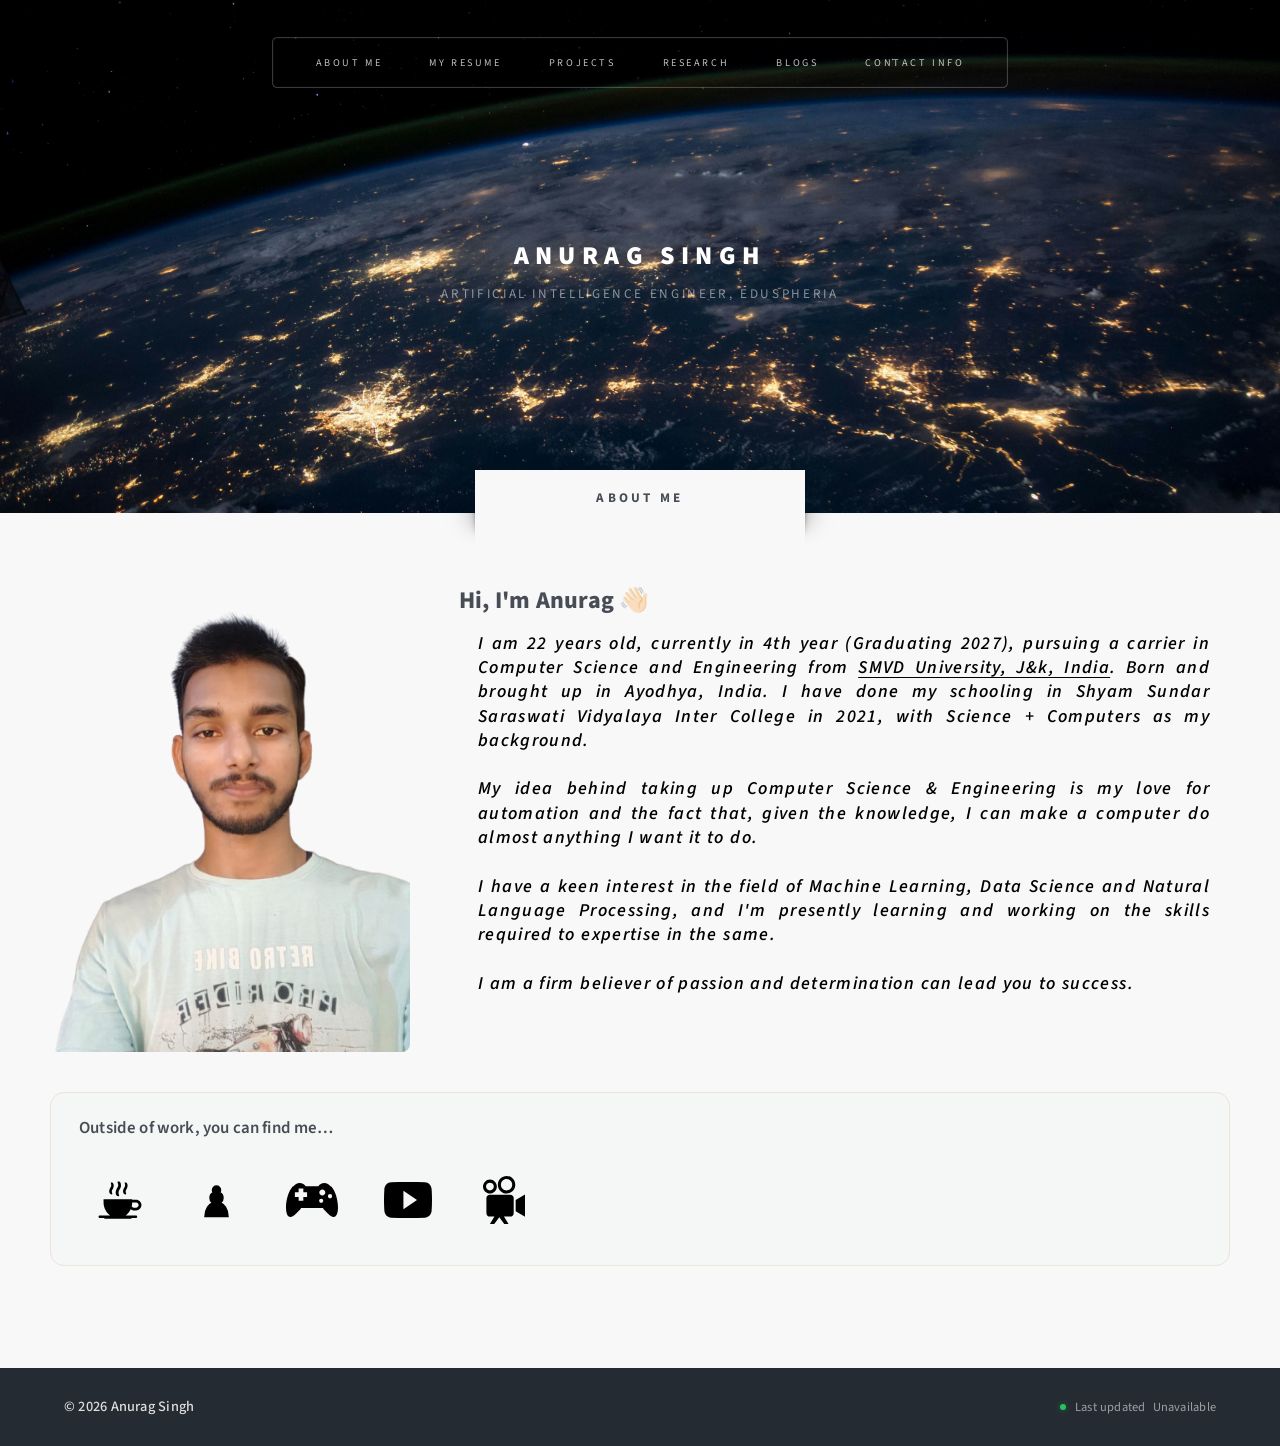
==== commit 1e24543f: "v7" ====
--- a/index.html
+++ b/index.html
@@ -62,9 +62,12 @@
 
             <div class="about-content">
 
+				<h2 class="about-head">Hi, I'm Anurag <span class="wave" >👋🏻</span></h2>
+
                 <p class="style2" style="font-size: large; font-weight: 570; font-style:italic; text-align:justify;">
-						Hi, I am 22 years old, currently in 4th year (Graduating 2027), 
-						pursuing a carrier in Computer Science and Engineering from SMVD University, J&k, India. 
+						I am 22 years old, currently in 4th year (Graduating 2027), 
+						pursuing a carrier in Computer Science and Engineering from <a href="https://www.smvdu.ac.in/" target="_blank"
+							rel="noopener"><span class="underline-text">SMVD University, J&k, India</span></a>. 
 						Born and brought up in Ayodhya, India.
 						I have done my schooling in Shyam Sundar Saraswati Vidyalaya Inter College in 2021, with Science + Computers as my background.
 						<br>
@@ -107,7 +110,7 @@
 
         <div class="home-hobby"
              tabindex="0"
-             data-tooltip="Simulation games · Minecraft · Farming Simulator">
+             data-tooltip="Playing simulation games · Minecraft · Farming Simulator">
             <img src="images/hobbies/game.svg" alt="Music">
         </div>
 
--- a/assets/css/index.css
+++ b/assets/css/index.css
@@ -164,6 +164,14 @@
     transform: translateX(-50%) translateY(0);
 }
 
+.about-head {
+    font-size: x-large;
+    font-weight: 770; 
+    font-style:bold; 
+    text-align:left;
+    margin-left:1px ;
+}
+
 
 /* Small tooltip arrow */
 
@@ -319,4 +327,57 @@
         gap: 10px;
         text-align: center;
     }
+    
+}
+
+/* wave hand  */
+.wave {
+  animation-name: wave-animation;  /* Refers to the name of your @keyframes element below */
+  animation-duration: 2.5s;        /* Change to speed up or slow down */
+  animation-iteration-count: infinite;  /* Never stop waving :) */
+  transform-origin: 70% 70%;       /* Pivot around the bottom-left palm */
+  display: inline-block;
+}
+@keyframes wave-animation {
+    0% { transform: rotate( 0.0deg) }
+   10% { transform: rotate(14.0deg) }  /* The following five values can be played with to make the waving more or less extreme */
+   20% { transform: rotate(-8.0deg) }
+   30% { transform: rotate(14.0deg) }
+   40% { transform: rotate(-4.0deg) }
+   50% { transform: rotate(10.0deg) }
+   60% { transform: rotate( 0.0deg) }  /* Reset for the last half to pause */
+  100% { transform: rotate( 0.0deg) }
+}
+
+/* underline css */
+.underline-text {
+    text-decoration: underline;
+    text-decoration-thickness: 1px;
+    text-underline-offset: 4px;
+    
+}
+
+.underline-text:hover{
+    color: coral;
+
+}
+
+/* Wider About Me text on mobile */
+@media screen and (max-width: 736px) {
+
+    #intro .container {
+        width: calc(100% - 16px);
+    }
+
+    #intro .about-content {
+        width: 100%;
+    }
+
+    #intro p.style2 {
+        width: 100%;
+        padding-left: 8px;
+        padding-right: 8px;
+        margin-left: 0;
+        margin-right: 0;
+    }
 }
